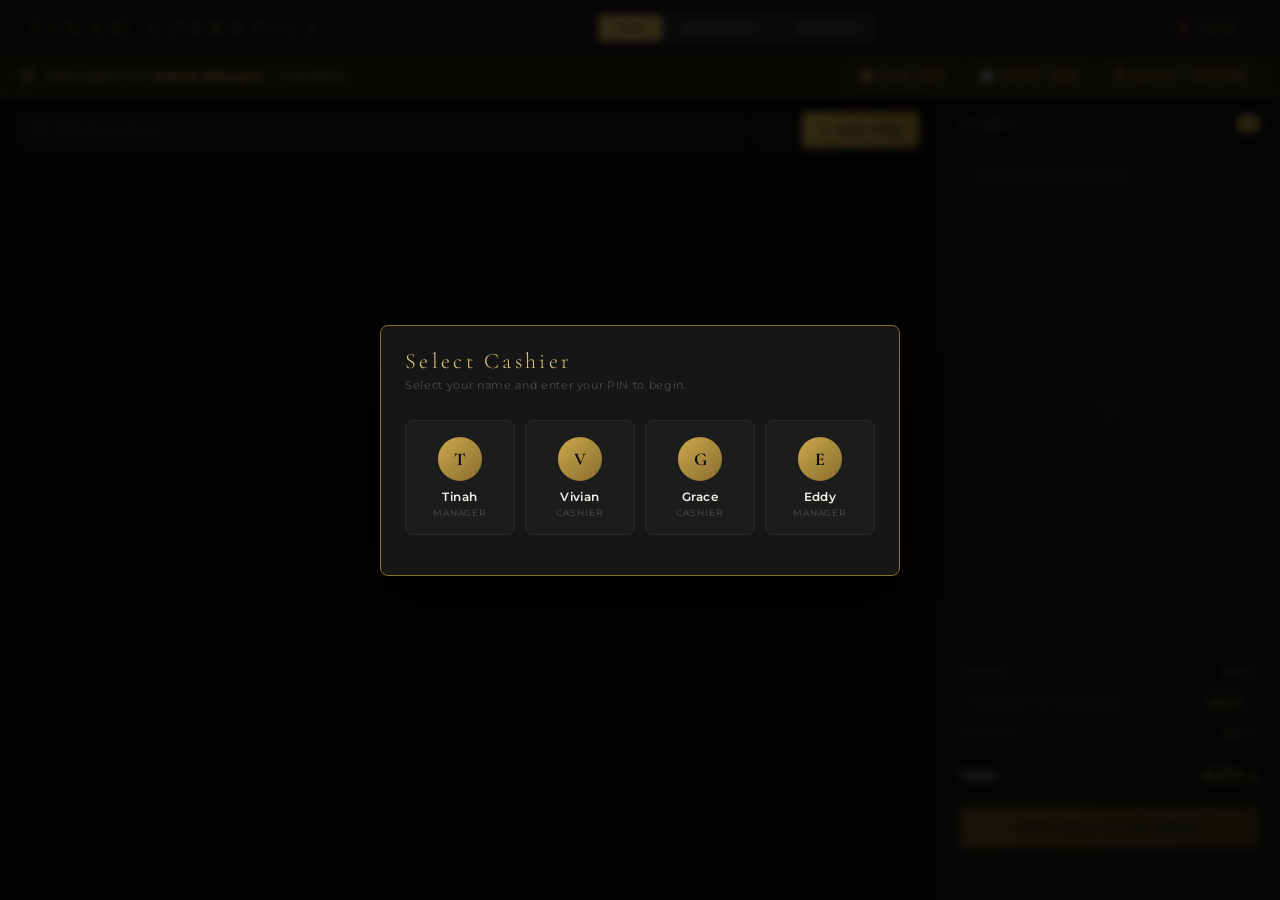
==== index.html @ 0d8e7b05 "added return options lke exchange" ====
<!DOCTYPE html>
<html lang="en">
<head>
<meta charset="UTF-8">
<meta name="viewport" content="width=device-width, initial-scale=1.0">
<title>MAISON — Point of Sale</title>
<link href="https://fonts.googleapis.com/css2?family=Cormorant+Garamond:ital,wght@0,300;0,400;0,600;1,300;1,400&family=Montserrat:wght@300;400;500;600&display=swap" rel="stylesheet">
<link rel="stylesheet" href="styles.css">
 <link
    rel="shortcut icon"
    href="https://thumbs.dreamstime.com/b/golden-woman-face-rose-beauty-salon-logo-vector-illustration-beautiful-flower-spa-cosmetics-fashion-boutique-hotel-333287283.jpg"
  />
</head>
<body>

<!-- LOADING SCREEN -->
<div id="loadScreen">
  <div class="load-brand">TINAH  <span>COSMETICS</span></div>
  <div class="load-bar"></div>
  <div class="load-status" id="loadStatus">Initialising…</div>
</div>

<!-- TOP BAR -->
<div class="topbar">
  <div class="brand">TINAH <span>COSMETICS</span></div>
  <div class="topbar-center">
    <button class="tab-btn active" onclick="switchView('pos')">POS</button>
    <button class="tab-btn" onclick="switchView('inventory')">Inventory</button>
    <button class="tab-btn" onclick="switchView('returns')">Returns</button>
  </div>
  <div class="topbar-right">
    <div id="clock"></div>
    <div class="cashier-badge" id="cashierBadge">
      <span class="cashier-dot" id="netDot" title="Online"></span>
      <span id="cashierName">Cashier</span>
      <span class="net-queue-badge" id="netQueueBadge" style="display:none">0</span>
    </div>
    <button class="end-shift-btn" id="endShiftBtn" onclick="endShift()" style="display:none" title="End Shift">
      <svg width="11" height="11" viewBox="0 0 24 24" fill="none" stroke="currentColor" stroke-width="2.5"><path d="M9 21H5a2 2 0 0 1-2-2V5a2 2 0 0 1 2-2h4"/><polyline points="16 17 21 12 16 7"/><line x1="21" y1="12" x2="9" y2="12"/></svg>
      End Shift
    </button>
  </div>
</div>

<!-- JSON LOAD BANNER -->
<div class="json-banner" id="jsonBanner">
  <svg width="14" height="14" viewBox="0 0 24 24" fill="none" stroke="currentColor" stroke-width="2"><path d="M14 2H6a2 2 0 0 0-2 2v16a2 2 0 0 0 2 2h12a2 2 0 0 0 2-2V8z"/><polyline points="14 2 14 8 20 8"/></svg>
  <span id="jsonSourceLabel">Data loaded from <strong>maison-data.json</strong> — <span id="productCount">0</span> products</span>
  <div class="json-actions">
    <button class="json-link-btn" onclick="triggerJsonLoad()">📂 Load JSON</button>
    <button class="json-link-btn" onclick="openExportModal()">💾 Export JSON</button>
    <button class="json-link-btn" onclick="openBackupModal()">🗄 Backup / Restore</button>
  </div>
</div>
<input type="file" id="jsonFileInput" accept=".json" style="display:none" onchange="handleJsonFile(event)">

<!-- M-PESA PENDING TRAY -->
<div id="mpesaTray" style="display:none" class="mpesa-tray">
  <div class="mpesa-tray-header">
    <span>📱 M-Pesa Pending</span>
    <span class="mpesa-tray-hint">Cart is clear — serve the next customer freely</span>
  </div>
  <div class="mpesa-tray-list"></div>
</div>

<!-- EXCHANGE BANNER -->
<div id="exchangeBanner" style="display:none" class="exchange-banner">
  <span>🔄 Exchange in progress — Credit: <strong id="exchangeCreditAmt">KES 0</strong> · CN: <span id="exchangeCNId"></span></span>
  <div style="display:flex;gap:8px">
    <button class="btn-gold" style="font-size:11px;padding:6px 14px" onclick="applyExchangeCredit()">→ Proceed to Exchange</button>
    <button class="json-link-btn" onclick="cancelExchange()">✕ Cancel</button>
  </div>
</div>

<!-- POS VIEW -->
<div id="posView" class="main">
  <div class="catalogue">
    <div class="catalogue-header">
      <div class="search-row">
        <div class="search-wrap">
          <svg width="14" height="14" viewBox="0 0 24 24" fill="none" stroke="currentColor" stroke-width="2"><circle cx="11" cy="11" r="8"/><path d="m21 21-4.35-4.35"/></svg>
          <input class="search-input" id="searchInput" placeholder="Search products…" oninput="filterProducts()">
        </div>
        <button class="btn-voice" id="voiceBtn" onclick="toggleVoice()" title="Voice command">🎙</button>
        <button class="btn-gold" onclick="openAddModal()">
          <svg width="12" height="12" viewBox="0 0 24 24" fill="none" stroke="currentColor" stroke-width="2.5"><path d="M12 5v14M5 12h14"/></svg>
          Add Item
        </button>
      </div>
      <div class="cats" id="catChips"></div>
      <div class="voice-status" id="voiceStatus" style="display:none">
        <span class="voice-pulse"></span>
        <span id="voiceStatusText">Listening… say "Add [product]", "Search [term]", or "Clear cart"</span>
      </div>
    </div>
    <div class="subcat-strip" id="subcatStrip"></div>
    <div class="products-area">
      <div class="products-grid" id="productsGrid"></div>
    </div>
  </div>

  <!-- CART -->
  <div class="cart-panel">
    <div class="cart-header">
      <div class="cart-title">Order</div>
      <span class="cart-count" id="cartCount">0</span>
    </div>
    <div class="cart-customer">
      <input class="customer-input" placeholder="Customer name (optional)…" id="customerName">
    </div>
    <div class="cart-items" id="cartItems">
      <div class="cart-empty">
        <div class="cart-empty-icon">🛍</div>
        <div class="cart-empty-text">Cart is empty</div>
      </div>
    </div>
    <div class="cart-footer">
      <div class="summary-row">
        <span>Subtotal</span>
        <span class="val" id="subtotal">KES 0</span>
      </div>
      <div class="discount-row">
        <input class="discount-input" id="discountInput" placeholder="Discount % or flat amount" oninput="recalc()">
        <button class="btn-outline" onclick="recalc()">Apply</button>
      </div>
      <div class="summary-row" id="discountRow" style="display:none">
        <span>Discount</span>
        <span class="val" id="discountVal" style="color:var(--success)">— KES 0</span>
      </div>
      <div class="summary-row">
        <span>VAT (<span id="vatLabel">16</span>%)</span>
        <span class="val" id="vatVal">KES 0</span>
      </div>
      <div class="summary-row total">
        <span>Total</span>
        <span class="val" id="totalVal">KES 0</span>
      </div>
      <button class="checkout-btn" id="checkoutBtn" onclick="openPayment()" disabled>Proceed to Payment</button>
      <button class="clear-btn" onclick="clearCart()">Clear Cart</button>
    </div>
  </div>
</div>

<!-- INVENTORY VIEW -->
<div id="inventoryView" style="display:none">
  <div class="inv-header">
    <div class="inv-title">Inventory</div>
    <div class="inv-controls">
      <div class="search-wrap" style="width:220px">
        <svg width="14" height="14" viewBox="0 0 24 24" fill="none" stroke="currentColor" stroke-width="2" style="position:absolute;left:10px;top:50%;transform:translateY(-50%);color:var(--text-faint);pointer-events:none"><circle cx="11" cy="11" r="8"/><path d="m21 21-4.35-4.35"/></svg>
        <input class="search-input" id="invSearchInput" placeholder="Search inventory…" oninput="renderInventoryTable()" style="padding-left:32px">
      </div>
      <button class="btn-gold" onclick="openAddModal()">
        <svg width="12" height="12" viewBox="0 0 24 24" fill="none" stroke="currentColor" stroke-width="2.5"><path d="M12 5v14M5 12h14"/></svg>
        Add Item
      </button>
    </div>
  </div>
  <div class="inv-table-wrap">
    <table>
      <thead>
        <tr>
          <th></th>
          <th>Item</th>
          <th>SKU</th>
          <th>Category</th>
          <th>Sub-Category</th>
          <th>Price</th>
          <th>Stock</th>
          <th>Actions</th>
        </tr>
      </thead>
      <tbody id="invTableBody"></tbody>
    </table>
  </div>
</div>

<!-- RETURNS VIEW -->
<div id="returnsView" style="display:none">
  <div class="inv-header">
    <div class="inv-title">Returns & Adjustments</div>
    <div class="inv-controls">
      <div class="search-wrap" style="width:240px">
        <svg width="14" height="14" viewBox="0 0 24 24" fill="none" stroke="currentColor" stroke-width="2" style="position:absolute;left:10px;top:50%;transform:translateY(-50%);color:var(--text-faint);pointer-events:none"><circle cx="11" cy="11" r="8"/><path d="m21 21-4.35-4.35"/></svg>
        <input class="search-input" id="returnsSearchInput" placeholder="Search by receipt ID or name…" oninput="renderReturnsTable()" style="padding-left:32px">
      </div>
    </div>
  </div>
  <div class="inv-table-wrap">
    <div id="returnsEmpty" style="text-align:center;padding:60px;color:var(--text-faint);font-size:13px;letter-spacing:0.1em;display:none">No transactions yet. Complete a sale to see returns history.</div>
    <table id="returnsTable">
      <thead>
        <tr>
          <th>Receipt ID</th>
          <th>Date</th>
          <th>Customer</th>
          <th>Items</th>
          <th>Total</th>
          <th>Status</th>
          <th>Actions</th>
        </tr>
      </thead>
      <tbody id="returnsTableBody"></tbody>
    </table>
  </div>
</div>

<!-- RETURN DETAIL MODAL -->
<div class="overlay" id="returnModal" style="display:none">
  <div class="modal return-modal" onclick="event.stopPropagation()">
    <div class="modal-header">
      <div class="modal-title">Process Return</div>
      <button class="modal-close" onclick="closeReturnModal()">✕</button>
    </div>
    <div class="modal-body">

      <!-- Transaction info -->
      <div class="return-receipt-info" id="returnReceiptInfo"></div>

      <!-- What are we doing with this return? -->
      <div class="form-row" style="margin-top:14px">
        <label class="form-label">What does the customer want?</label>
        <div class="return-outcome-btns">
          <button class="return-outcome-btn active" id="outcomeRefund" onclick="selectOutcome('refund')">
            <span style="font-size:18px">💰</span>
            <span class="return-outcome-label">Refund</span>
            <span class="return-outcome-sub">Money back</span>
          </button>
          <button class="return-outcome-btn" id="outcomeExchange" onclick="selectOutcome('exchange')">
            <span style="font-size:18px">🔄</span>
            <span class="return-outcome-label">Exchange</span>
            <span class="return-outcome-sub">Pick something else</span>
          </button>
        </div>
        <input type="hidden" id="exchangeToggle" value="false">
      </div>

      <!-- Return reason (only for refunds) -->
      <div id="returnReasonRow" class="form-row">
        <label class="form-label">Reason</label>
        <div class="return-type-btns">
          <button class="return-type-btn active" data-type="return" onclick="selectReturnType('return')">↩ Customer Return</button>
          <button class="return-type-btn" data-type="damaged" onclick="selectReturnType('damaged')">💔 Damaged</button>
          <button class="return-type-btn" data-type="expired" onclick="selectReturnType('expired')">⏰ Expired</button>
          <button class="return-type-btn" data-type="disposed" onclick="selectReturnType('disposed')">🗑 Disposed</button>
        </div>
      </div>

      <!-- Exchange hint -->
      <div id="exchangeHint" style="display:none;background:var(--gold-dim);border:1px solid var(--border-gold);border-radius:var(--radius);padding:10px 14px;font-size:12px;color:var(--gold-light);line-height:1.7">
        ✓ Returned items will be restocked.<br>
        After confirming, the POS opens with the return value as a credit.<br>
        Add new items to the cart, then click <strong>Proceed to Exchange</strong>.
      </div>

      <!-- Items checklist -->
      <div class="form-row">
        <label class="form-label">Items being returned</label>
        <div id="returnItemsList"></div>
      </div>

      <!-- Notes -->
      <div class="form-row">
        <label class="form-label">Notes (optional)</label>
        <input class="form-input" id="returnNotes" placeholder="e.g. Wrong size, defective zip…">
      </div>

    </div>
    <div class="modal-footer">
      <button class="btn-cancel" onclick="closeReturnModal()">Cancel</button>
      <button class="btn-gold" id="confirmReturnBtn" onclick="confirmReturn()" style="padding:10px 24px">Confirm Refund</button>
    </div>
  </div>
</div>

<!-- RECEIPT MODAL -->
<div class="overlay" id="receiptModal" style="display:none">
  <div class="modal receipt-modal" onclick="event.stopPropagation()">
    <div class="modal-header">
      <div class="modal-title">Receipt</div>
      <button class="modal-close" onclick="closeReceiptModal()">✕</button>
    </div>
    <div class="modal-body" style="padding:0">
      <div id="receiptContent"></div>
    </div>
    <div class="modal-footer">
      <button class="btn-cancel" onclick="closeReceiptModal()">Close</button>
      <button class="btn-outline" onclick="printReceipt()">🖨 Print</button>
      <button class="btn-gold" onclick="downloadReceiptPDF()" style="padding:10px 24px">⬇ PDF</button>
    </div>
  </div>
</div>

<!-- VOICE OVERLAY -->
<div id="voiceOverlay" style="display:none">
  <div class="voice-overlay-inner">
    <div class="voice-orb" id="voiceOrb">🎙</div>
    <div class="voice-transcript" id="voiceTranscript">Listening…</div>
    <div class="voice-hint">Say: "Add Silk Blouse" · "Search heels" · "Clear cart" · "Checkout"</div>
    <button class="btn-cancel" onclick="stopVoice()" style="margin-top:18px">Stop</button>
  </div>
</div>
<div class="overlay" id="itemModal" style="display:none">
  <div class="modal" onclick="event.stopPropagation()">
    <div class="modal-header">
      <div class="modal-title" id="modalTitle">New Item</div>
      <button class="modal-close" onclick="closeItemModal()">✕</button>
    </div>
    <div class="modal-body">
      <!-- IMAGE UPLOAD -->
      <div class="form-row">
        <label class="form-label">Product Image</label>
        <div class="img-upload-area" id="imgUploadArea" onclick="document.getElementById('imgFileInput').click()"
          ondragover="handleDragOver(event)" ondragleave="handleDragLeave(event)" ondrop="handleDrop(event)">
          <img id="imgPreview" src="" style="display:none">
          <div class="img-upload-overlay">
            <span style="font-size:22px">🖼</span>
            <span style="font-size:11px;letter-spacing:0.08em;color:var(--gold)">Change Image</span>
          </div>
          <div class="img-placeholder" id="imgPlaceholder">
            <div class="img-placeholder-icon">📷</div>
            <div class="img-placeholder-text">Click or drag & drop</div>
            <div class="img-placeholder-sub">PNG, JPG, WEBP supported</div>
          </div>
        </div>
        <input type="file" id="imgFileInput" accept="image/*" style="display:none" onchange="handleImageFile(event)">
        <div class="img-url-row">
          <input type="text" id="imgUrlInput" placeholder="…or paste an image URL" oninput="previewFromUrl()">
          <button onclick="previewFromUrl()">Preview</button>
        </div>
        <div class="img-note" style="margin-top:6px">Uploaded images are stored as base64 in the JSON export</div>
      </div>

      <div class="form-row">
        <label class="form-label">Item Name</label>
        <input class="form-input" id="f_name" placeholder="e.g. Silk Wrap Blouse">
      </div>
      <div class="form-row">
        <label class="form-label">SKU</label>
        <input class="form-input" id="f_sku" placeholder="e.g. CLO-007">
      </div>
      <div class="form-row-split">
        <div class="form-row" style="margin-bottom:0">
          <label class="form-label">Category</label>
          <select class="form-select" id="f_cat" onchange="updateSubcats()">
            <option value="">— Select —</option>
          </select>
        </div>
        <div class="form-row" style="margin-bottom:0">
          <label class="form-label">Sub-Category</label>
          <select class="form-select" id="f_sub">
            <option value="">— Select —</option>
          </select>
        </div>
      </div>
      <div class="form-row-split" style="margin-top:14px">
        <div class="form-row" style="margin-bottom:0">
          <label class="form-label">Price (KES)</label>
          <input class="form-input" id="f_price" type="number" placeholder="0.00">
        </div>
        <div class="form-row" style="margin-bottom:0">
          <label class="form-label">Stock Qty</label>
          <input class="form-input" id="f_stock" type="number" placeholder="0">
        </div>
      </div>
      <div class="form-row" style="margin-top:14px">
        <label class="form-label">Emoji Fallback</label>
        <input class="form-input" id="f_emoji" placeholder="e.g. 👗  (shown if no image)">
      </div>
    </div>
    <div class="modal-footer">
      <button class="btn-cancel" onclick="closeItemModal()">Cancel</button>
      <button class="btn-gold" id="saveItemBtn" onclick="saveItem()" style="padding:10px 24px">Save Item</button>
    </div>
  </div>
</div>

<!-- PAYMENT MODAL -->
<div class="overlay" id="paymentModal" style="display:none">
  <div class="modal payment-modal" onclick="event.stopPropagation()">
    <div class="modal-header">
      <div class="modal-title">Payment</div>
      <button class="modal-close" onclick="closePayment()">✕</button>
    </div>
    <div class="modal-body">
      <div class="amount-display">
        <div class="amount-label">Amount Due</div>
        <div class="amount-value"><span class="amount-currency">KES </span><span id="payAmount">0</span></div>
      </div>
      <div style="display:flex;justify-content:flex-end;margin-bottom:10px">
        <button class="split-toggle-btn" id="splitToggleBtn" onclick="toggleSplit()">⊕ Split Payment</button>
      </div>
      <div class="pay-methods">
        <div class="pay-method active" id="pm_cash" onclick="selectPayMethod('cash')">
          <div class="pay-method-icon">💵</div>
          <div class="pay-method-name">Cash</div>
        </div>
        <div class="pay-method" id="pm_card" onclick="selectPayMethod('card')">
          <div class="pay-method-icon">💳</div>
          <div class="pay-method-name">Card</div>
        </div>
        <div class="pay-method" id="pm_mpesa" onclick="selectPayMethod('mpesa')">
          <div class="pay-method-icon">📱</div>
          <div class="pay-method-name">M-Pesa</div>
        </div>
      </div>
      <div class="cash-section visible" id="cashSection">
        <label class="form-label">Cash Tendered</label>
        <input class="form-input" id="cashTendered" type="number" placeholder="Enter amount" oninput="calcChange()" style="font-size:16px;padding:12px;margin-bottom:0">
        <div class="numpad" id="numpad"></div>
        <div class="change-display">
          <span style="font-size:11px;letter-spacing:0.08em">CHANGE</span>
          <span class="change-val" id="changeVal">KES 0.00</span>
        </div>
      </div>
      <div class="cash-section" id="cardSection">
        <div style="text-align:center;padding:28px 0">
          <div style="font-size:52px;margin-bottom:12px">💳</div>
          <div style="font-size:12px;color:var(--text-dim);letter-spacing:0.1em">Swipe, insert, or tap your card</div>
          <div style="font-size:11px;color:var(--text-faint);margin-top:8px;letter-spacing:0.05em">Waiting for terminal…</div>
        </div>
      </div>
      <div class="cash-section" id="mpesaSection">
        <div class="form-row">
          <label class="form-label">M-Pesa Phone Number</label>
          <input class="form-input" id="mpesaPhone" placeholder="07XX XXX XXX" style="font-size:15px;padding:12px">
        </div>
        <div style="font-size:11px;color:var(--text-faint);letter-spacing:0.06em;text-align:center;padding:8px 0">Customer will receive an STK push on their phone</div>
      </div>
      <div class="split-section" id="splitSection" style="display:none">
        <div class="form-row-split" style="gap:10px;margin-bottom:10px">
          <div class="form-row" style="margin-bottom:0">
            <label class="form-label">Method 1</label>
            <select class="form-select" id="splitMethod1" onchange="updateSplitCalc()">
              <option value="cash">💵 Cash</option>
              <option value="card">💳 Card</option>
              <option value="mpesa">📱 M-Pesa</option>
            </select>
          </div>
          <div class="form-row" style="margin-bottom:0">
            <label class="form-label">Amount (KES)</label>
            <input class="form-input" id="splitAmount1Input" type="number" placeholder="0" oninput="updateSplitCalc()">
          </div>
        </div>
        <div class="form-row-split" style="gap:10px">
          <div class="form-row" style="margin-bottom:0">
            <label class="form-label">Method 2</label>
            <select class="form-select" id="splitMethod2" onchange="updateSplitCalc()">
              <option value="mpesa">📱 M-Pesa</option>
              <option value="cash">💵 Cash</option>
              <option value="card">💳 Card</option>
            </select>
          </div>
          <div class="form-row" style="margin-bottom:0">
            <label class="form-label">Remainder</label>
            <div class="split-remainder" id="splitRemainder">KES 0</div>
          </div>
        </div>
      </div>
    </div>
    <div class="modal-footer">
      <button class="btn-cancel" onclick="closePayment()">Cancel</button>
      <button class="btn-gold" onclick="completePayment()" style="padding:10px 28px">Confirm Payment ✓</button>
    </div>
  </div>
</div>

<!-- SUCCESS MODAL -->
<div class="overlay" id="successModal" style="display:none">
  <div class="modal success-modal" onclick="event.stopPropagation()">
    <div class="success-icon">✓</div>
    <div class="success-title">Payment Complete</div>
    <div class="success-sub" id="successSub">Transaction processed successfully</div>
    <div class="modal-body" style="padding-top:0">
      <div class="receipt-lines" id="receiptLines"></div>
    </div>
    <div class="modal-footer" style="justify-content:center;gap:8px">
      <button class="btn-outline" onclick="showReceiptModal(lastTxnId)">🧾 Receipt</button>
      <button class="btn-gold" onclick="newTransaction()" style="padding:11px 32px">New Transaction</button>
    </div>
  </div>
</div>

<!-- JSON EXPORT MODAL -->
<div class="overlay" id="exportModal" style="display:none">
  <div class="modal json-export-modal" onclick="event.stopPropagation()">
    <div class="modal-header">
      <div class="modal-title">Export JSON</div>
      <button class="modal-close" onclick="document.getElementById('exportModal').style.display='none'">✕</button>
    </div>
    <div class="modal-body">
      <pre class="json-pre" id="jsonExportPre"></pre>
    </div>
    <div class="modal-footer">
      <button class="btn-cancel" onclick="document.getElementById('exportModal').style.display='none'">Close</button>
      <button class="btn-gold" onclick="downloadJson()" style="padding:10px 24px">⬇ Download JSON</button>
    </div>
  </div>
</div>

<!-- CASHIER PICKER MODAL -->
<div class="overlay" id="cashierPickerModal" style="display:none">
  <div class="modal cashier-picker-modal" onclick="event.stopPropagation()">
    <div class="modal-header" style="border-bottom:none;padding-bottom:8px">
      <div>
        <div class="modal-title" id="cashierPickerTitle">Select Cashier</div>
        <div style="font-size:11px;color:var(--text-faint);letter-spacing:0.06em;margin-top:4px" id="cashierPickerSubtitle">Select your name and enter your PIN to begin.</div>
      </div>
    </div>
    <div class="modal-body">
      <div class="cashier-grid" id="cashierGrid"></div>
      <div class="pin-section" id="pinSection" style="display:none">
        <div class="pin-label">PIN for <strong id="pinCashierName"></strong></div>
        <div class="pin-dots">
          <div class="pin-dot"></div><div class="pin-dot"></div>
          <div class="pin-dot"></div><div class="pin-dot"></div>
        </div>
        <input id="pinEntry" type="password" maxlength="4" inputmode="numeric" class="pin-hidden-input" oninput="handlePinInput(event)">
        <div class="pin-error" id="pinError" style="display:none">Incorrect PIN. Try again.</div>
        <div class="pin-numpad">
          <button class="pin-key" onclick="pinKeyPress('1')">1</button>
          <button class="pin-key" onclick="pinKeyPress('2')">2</button>
          <button class="pin-key" onclick="pinKeyPress('3')">3</button>
          <button class="pin-key" onclick="pinKeyPress('4')">4</button>
          <button class="pin-key" onclick="pinKeyPress('5')">5</button>
          <button class="pin-key" onclick="pinKeyPress('6')">6</button>
          <button class="pin-key" onclick="pinKeyPress('7')">7</button>
          <button class="pin-key" onclick="pinKeyPress('8')">8</button>
          <button class="pin-key" onclick="pinKeyPress('9')">9</button>
          <button class="pin-key pin-key-clear" onclick="resetPinEntry()">C</button>
          <button class="pin-key" onclick="pinKeyPress('0')">0</button>
          <button class="pin-key pin-key-del" onclick="pinBackspace()">⌫</button>
        </div>
      </div>
    </div>
  </div>
</div>

<!-- SHIFT SUMMARY MODAL -->
<div class="overlay" id="shiftSummaryModal" style="display:none">
  <div class="modal shift-summary-modal" onclick="event.stopPropagation()">
    <div class="modal-header" style="border-bottom:none">
      <div class="modal-title">Shift Summary</div>
    </div>
    <div class="modal-body" style="padding-top:0">
      <div class="shift-avatar" id="shiftSummaryAvatar"></div>
      <div class="shift-cashier-name" id="shiftSummaryName"></div>
      <div class="shift-cashier-role" id="shiftSummaryRole"></div>
      <div class="shift-stats">
        <div class="shift-stat-row"><span>Clock In</span><span id="shiftSummaryClockin">—</span></div>
        <div class="shift-stat-row"><span>Clock Out</span><span id="shiftSummaryClockout">—</span></div>
        <div class="shift-stat-row"><span>Duration</span><span id="shiftSummaryDuration">—</span></div>
        <div class="shift-stat-divider"></div>
        <div class="shift-stat-row highlight"><span>Sales</span><span id="shiftSummarySales">0</span></div>
        <div class="shift-stat-row highlight"><span>Revenue</span><span id="shiftSummaryRevenue">KES 0</span></div>
        <div class="shift-stat-row"><span>Discounts Given</span><span id="shiftSummaryDiscounts">KES 0</span></div>
      </div>
    </div>
    <div class="modal-footer" style="justify-content:center">
      <button class="btn-gold" onclick="closeShiftSummary()" style="padding:11px 32px">Hand Over Shift →</button>
    </div>
  </div>
</div>




<!-- TRANSACTION ERROR MODAL -->
<div class="overlay" id="txnErrorModal" style="display:none">
  <div class="modal txn-error-modal" onclick="event.stopPropagation()">
    <div class="modal-header" style="border-bottom:none;flex-direction:column;align-items:center;gap:6px;padding-bottom:0">
      <div style="font-size:42px">⚠️</div>
      <div class="modal-title" id="txnErrorTitle">Transaction Failed</div>
    </div>
    <div class="modal-body" style="text-align:center">
      <p id="txnErrorBody" style="font-size:13px;color:var(--text-dim);letter-spacing:0.04em;line-height:1.7;margin:0"></p>
    </div>
    <div class="modal-footer" id="txnErrorActions" style="flex-wrap:wrap;gap:8px;justify-content:center"></div>
  </div>
</div>

<!-- VOID TRANSACTION MODAL -->
<div class="overlay" id="voidModal" style="display:none">
  <div class="modal" style="width:440px" onclick="event.stopPropagation()">
    <div class="modal-header">
      <div class="modal-title">Void Transaction</div>
      <button class="modal-close" onclick="document.getElementById('voidModal').style.display='none'">✕</button>
    </div>
    <div class="modal-body">
      <div style="background:rgba(200,60,60,0.1);border:1px solid var(--danger);border-radius:var(--radius);padding:12px 16px;font-size:12px;color:var(--danger);line-height:1.7;margin-bottom:14px">
        <strong>⚠ This cannot be undone.</strong> Stock will be reversed and the transaction marked voided.
        <br>Transaction: <strong id="voidTxnRef"></strong>
      </div>
      <div class="form-row">
        <label class="form-label">Manager</label>
        <input class="form-input" id="voidManagerName" readonly style="opacity:0.6">
      </div>
      <div class="form-row">
        <label class="form-label">Reason <span style="color:var(--danger)">*</span></label>
        <input class="form-input" id="voidReason" placeholder="e.g. Wrong item scanned, duplicate charge…">
      </div>
    </div>
    <div class="modal-footer">
      <button class="btn-cancel" onclick="document.getElementById('voidModal').style.display='none'">Cancel</button>
      <button style="background:rgba(200,60,60,0.12);border:1px solid var(--danger);border-radius:var(--radius);color:var(--danger);font-family:'Montserrat',sans-serif;font-size:11px;font-weight:600;letter-spacing:0.08em;padding:10px 24px;cursor:pointer" onclick="confirmVoid()">Confirm Void</button>
    </div>
  </div>
</div>

<!-- BACKUP / RESTORE MODAL -->
<div class="overlay" id="backupModal" style="display:none">
  <div class="modal" style="width:480px" onclick="event.stopPropagation()">
    <div class="modal-header">
      <div class="modal-title">Backup &amp; Restore</div>
      <button class="modal-close" onclick="document.getElementById('backupModal').style.display='none'">✕</button>
    </div>
    <div class="modal-body">
      <div style="display:flex;gap:12px;align-items:flex-start;background:var(--gold-dim);border:1px solid var(--border-gold);border-radius:var(--radius-lg);padding:14px 16px;margin-bottom:16px;font-size:12px;color:var(--text-dim);line-height:1.7">
        <span style="font-size:20px;flex-shrink:0">💡</span>
        <div>Your data lives only in <em>this browser</em>. A backup saves everything to a file you can copy to another device or keep as a daily snapshot.</div>
      </div>
      <div style="background:var(--card);border:1px solid var(--border);border-radius:var(--radius);padding:10px 14px;font-size:11px;color:var(--text-faint);letter-spacing:0.06em;margin-bottom:16px" id="backupStats"></div>
      <div style="border:1px solid var(--border);border-radius:var(--radius-lg);padding:14px 16px;margin-bottom:12px">
        <div style="font-size:12px;font-weight:600;letter-spacing:0.06em;margin-bottom:6px">📦 Download Backup</div>
        <div style="font-size:11px;color:var(--text-faint);line-height:1.6;margin-bottom:10px">Saves products, all sales history, and cashier sessions to one file.</div>
        <button class="btn-gold" onclick="downloadFullBackup()" style="width:100%">⬇ Save Backup to My Computer</button>
      </div>
      <div style="border:1px solid var(--border);border-radius:var(--radius-lg);padding:14px 16px;margin-bottom:12px" class="backup-manager-only">
        <div style="font-size:12px;font-weight:600;letter-spacing:0.06em;margin-bottom:6px">📂 Load a Backup File</div>
        <div style="font-size:11px;color:var(--text-faint);line-height:1.6;margin-bottom:10px">Pick a backup file from your computer. <strong style="color:var(--danger)">Replaces everything currently in the app.</strong></div>
        <button class="btn-outline" onclick="triggerRestoreFile()" style="width:100%">📂 Choose Backup File…</button>
        <input type="file" id="restoreFileInput" accept=".json" style="display:none" onchange="handleRestoreFile(event)">
      </div>
      <div style="border:1px solid rgba(200,60,60,0.3);border-radius:var(--radius-lg);padding:14px 16px" class="backup-manager-only">
        <div style="font-size:12px;font-weight:600;letter-spacing:0.06em;color:var(--danger);margin-bottom:6px">⚠ Reset App Data</div>
        <div style="font-size:11px;color:var(--text-faint);line-height:1.6;margin-bottom:10px">Wipes everything and returns to sample catalogue. Download a backup first.</div>
        <button style="background:rgba(200,60,60,0.12);border:1px solid var(--danger);border-radius:var(--radius);color:var(--danger);font-family:'Montserrat',sans-serif;font-size:11px;font-weight:600;letter-spacing:0.08em;padding:10px;width:100%;cursor:pointer" onclick="clearLocalStorage()">🗑 Wipe &amp; Reset</button>
      </div>
    </div>
    <div class="modal-footer">
      <button class="btn-cancel" onclick="document.getElementById('backupModal').style.display='none'">Close</button>
    </div>
  </div>
</div>

<!-- EXCHANGE SETTLEMENT MODAL -->
<div class="overlay" id="exchangeSettleModal" style="display:none">
  <div class="modal" style="width:420px" onclick="event.stopPropagation()">
    <div class="modal-header">
      <div class="modal-title">Exchange Settlement</div>
      <button class="modal-close" onclick="document.getElementById('exchangeSettleModal').style.display='none'">✕</button>
    </div>
    <div class="modal-body">

      <!-- Summary rows -->
      <div style="background:var(--card);border:1px solid var(--border);border-radius:var(--radius);padding:12px 16px;margin-bottom:16px">
        <div style="display:flex;justify-content:space-between;font-size:12px;color:var(--text-dim);padding:4px 0">
          <span>Return credit</span><span style="color:var(--success)" id="exSettleCreditVal">KES 0</span>
        </div>
        <div style="display:flex;justify-content:space-between;font-size:12px;color:var(--text-dim);padding:4px 0;border-top:1px solid var(--border);margin-top:4px;padding-top:8px">
          <span>New items total</span><span id="exSettleNewTotal">KES 0</span>
        </div>
      </div>

      <!-- Top-up row (customer owes more) -->
      <div id="exSettleTopUpRow" style="display:none;flex-direction:column;gap:10px">
        <div style="background:rgba(201,168,76,0.1);border:1px solid var(--border-gold);border-radius:var(--radius);padding:12px 16px;font-size:12px;color:var(--gold-light)">
          Customer needs to pay an extra <strong id="exSettleTopUpVal">KES 0</strong>
        </div>
        <div id="exSettleMethodWrap">
          <label class="form-label">Payment method for top-up</label>
          <div class="pay-methods" style="margin-bottom:10px">
            <div class="pay-method active" onclick="this.parentElement.querySelectorAll('.pay-method').forEach(x=>x.classList.remove('active'));this.classList.add('active')">
              <div class="pay-method-icon">💵</div><div class="pay-method-name">Cash</div>
            </div>
            <div class="pay-method" onclick="this.parentElement.querySelectorAll('.pay-method').forEach(x=>x.classList.remove('active'));this.classList.add('active')">
              <div class="pay-method-icon">💳</div><div class="pay-method-name">Card</div>
            </div>
            <div class="pay-method" onclick="this.parentElement.querySelectorAll('.pay-method').forEach(x=>x.classList.remove('active'));this.classList.add('active')">
              <div class="pay-method-icon">📱</div><div class="pay-method-name">M-Pesa</div>
            </div>
          </div>
          <label class="form-label">Amount received</label>
          <input class="form-input" id="exSettleTopUpInput" type="number" placeholder="0" style="font-size:16px;padding:12px">
        </div>
      </div>

      <!-- Refund row (store owes customer) -->
      <div id="exSettleRefundRow" style="display:none;flex-direction:column;gap:10px">
        <div style="background:rgba(74,158,107,0.1);border:1px solid var(--success);border-radius:var(--radius);padding:12px 16px;font-size:12px;color:var(--success)">
          Return <strong id="exSettleRefundVal">KES 0</strong> change to the customer
        </div>
        <div id="exSettleRefundNote" style="font-size:11px;color:var(--text-faint);letter-spacing:0.04em"></div>
      </div>

    </div>
    <div class="modal-footer">
      <button class="btn-cancel" onclick="document.getElementById('exchangeSettleModal').style.display='none'">Cancel</button>
      <button class="btn-gold" id="exSettleConfirmBtn" onclick="confirmExchangeSettlement()" style="padding:10px 24px">Complete Exchange</button>
    </div>
  </div>
</div>

<!-- TOAST -->
<div class="toast-container" id="toastContainer"></div>
<script src="script.js"></script>
</body>
</html>
---- styles.css ----
:root {
    --black: #0a0a0a;
    --deep: #111111;
    --panel: #161616;
    --card: #1c1c1c;
    --border: #2a2a2a;
    --border-gold: #8a6d2f;
    --gold: #c9a84c;
    --gold-light: #e2c47a;
    --gold-dim: rgba(201,168,76,0.15);
    --white: #f5f0e8;
    --white-dim: rgba(245,240,232,0.6);
    --white-faint: rgba(245,240,232,0.08);
    --text: #f5f0e8;
    --text-dim: rgba(245,240,232,0.5);
    --text-faint: rgba(245,240,232,0.25);
    --success: #4a9e6b;
    --danger: #9e4a4a;
    --radius: 4px;
    --radius-lg: 8px;
  }
  * { margin:0; padding:0; box-sizing:border-box; }
  body {
    font-family: 'Montserrat', sans-serif;
    background: var(--black);
    color: var(--text);
    height: 100vh;
    overflow: hidden;
    display: flex;
    flex-direction: column;
  }

  /* ── LOADING SCREEN ── */
  #loadScreen {
    position: fixed; inset: 0;
    background: var(--black);
    display: flex; flex-direction: column;
    align-items: center; justify-content: center;
    z-index: 999;
    gap: 18px;
    transition: opacity 0.4s;
  }
  .load-brand {
    font-family: 'Cormorant Garamond', serif;
    font-size: 36px; font-weight: 300;
    letter-spacing: 0.5em; color: var(--gold);
  }
  .load-brand span { font-style: italic; color: var(--gold-light); }
  .load-bar {
    width: 180px; height: 1px;
    background: var(--border);
    position: relative; overflow: hidden;
  }
  .load-bar::after {
    content: '';
    position: absolute; left: -60%; top: 0;
    width: 60%; height: 100%;
    background: linear-gradient(90deg, transparent, var(--gold), transparent);
    animation: loadSweep 1.2s ease infinite;
  }
  @keyframes loadSweep { to { left: 160%; } }
  .load-status {
    font-size: 10px; letter-spacing: 0.2em;
    text-transform: uppercase; color: var(--text-faint);
  }

  /* ── TOP BAR ── */
  .topbar {
    display: flex; align-items: center;
    justify-content: space-between;
    padding: 0 28px; height: 56px;
    background: var(--deep);
    border-bottom: 1px solid var(--border);
    flex-shrink: 0;
  }
  .brand {
    font-family: 'Cormorant Garamond', serif;
    font-size: 22px; font-weight: 300;
    letter-spacing: 0.35em; color: var(--gold);
  }
  .brand span { font-style: italic; color: var(--gold-light); }
  .topbar-center {
    display: flex; gap: 2px;
    background: var(--border);
    border-radius: var(--radius); padding: 2px;
  }
  .tab-btn {
    background: none; border: none;
    color: var(--text-dim);
    font-family: 'Montserrat', sans-serif;
    font-size: 11px; font-weight: 500;
    letter-spacing: 0.1em; text-transform: uppercase;
    padding: 6px 18px; border-radius: 3px;
    cursor: pointer; transition: all 0.2s;
  }
  .tab-btn.active { background: var(--gold); color: var(--black); }
  .topbar-right {
    display: flex; align-items: center;
    gap: 16px; font-size: 12px; color: var(--text-dim);
  }
  .cashier-badge {
    display: flex; align-items: center; gap: 8px;
    padding: 4px 12px;
    border: 1px solid var(--border-gold);
    border-radius: 20px; font-size: 11px;
    color: var(--gold-light); letter-spacing: 0.05em;
  }

  /* ── JSON LOAD BANNER ── */
  .json-banner {
    display: flex; align-items: center; gap: 12px;
    padding: 8px 20px;
    background: var(--gold-dim);
    border-bottom: 1px solid var(--border-gold);
    font-size: 11px; color: var(--gold-light);
    letter-spacing: 0.05em; flex-shrink: 0;
  }
  .json-banner svg { flex-shrink: 0; }
  .json-banner .json-actions { margin-left: auto; display:flex; gap:8px; }
  .json-link-btn {
    background: none; border: 1px solid var(--border-gold);
    border-radius: var(--radius); color: var(--gold);
    font-family: 'Montserrat', sans-serif;
    font-size: 10px; font-weight: 600;
    letter-spacing: 0.1em; padding: 4px 12px;
    cursor: pointer; text-transform: uppercase;
    transition: all 0.2s;
  }
  .json-link-btn:hover { background: var(--gold-dim); }

  /* ── MAIN LAYOUT ── */
  .main { display: flex; flex: 1; overflow: hidden; }

  /* ── CATALOGUE ── */
  .catalogue {
    flex: 1; display: flex;
    flex-direction: column;
    border-right: 1px solid var(--border);
    overflow: hidden;
  }
  .catalogue-header {
    padding: 16px 20px 12px;
    border-bottom: 1px solid var(--border);
    flex-shrink: 0;
  }
  .search-row { display: flex; gap: 10px; margin-bottom: 12px; }
  .search-wrap { flex: 1; position: relative; }
  .search-wrap svg {
    position: absolute; left: 12px; top: 50%;
    transform: translateY(-50%);
    color: var(--text-faint); pointer-events: none;
  }
  .search-input {
    width: 100%;
    background: var(--panel);
    border: 1px solid var(--border);
    border-radius: var(--radius);
    color: var(--text);
    font-family: 'Montserrat', sans-serif;
    font-size: 12px; padding: 9px 12px 9px 36px;
    letter-spacing: 0.03em; outline: none;
    transition: border-color 0.2s;
  }
  .search-input:focus { border-color: var(--gold); }
  .search-input::placeholder { color: var(--text-faint); }
  .btn-gold {
    background: linear-gradient(135deg, var(--gold), #a87f2f);
    border: none; border-radius: var(--radius);
    color: var(--black);
    font-family: 'Montserrat', sans-serif;
    font-size: 11px; font-weight: 600;
    letter-spacing: 0.1em; text-transform: uppercase;
    padding: 0 16px; cursor: pointer;
    display: flex; align-items: center; gap: 6px;
    transition: opacity 0.2s; white-space: nowrap;
  }
  .btn-gold:hover { opacity: 0.88; }
  .cats { display: flex; gap: 6px; flex-wrap: wrap; }
  .cat-chip {
    background: none;
    border: 1px solid var(--border);
    border-radius: 20px; color: var(--text-dim);
    font-family: 'Montserrat', sans-serif;
    font-size: 10px; font-weight: 500;
    letter-spacing: 0.08em; text-transform: uppercase;
    padding: 4px 14px; cursor: pointer; transition: all 0.2s;
  }
  .cat-chip.active, .cat-chip:hover {
    background: var(--gold-dim);
    border-color: var(--border-gold); color: var(--gold-light);
  }
  .cat-chip.active { border-color: var(--gold); color: var(--gold); }
  .subcat-strip {
    padding: 8px 20px; display: flex; gap: 6px;
    border-bottom: 1px solid var(--border);
    flex-shrink: 0; overflow-x: auto; scrollbar-width: none;
  }
  .subcat-strip::-webkit-scrollbar { display: none; }
  .subcat-btn {
    background: none; border: none;
    color: var(--text-faint);
    font-family: 'Montserrat', sans-serif;
    font-size: 10px; font-weight: 500;
    letter-spacing: 0.12em; text-transform: uppercase;
    padding: 4px 10px; cursor: pointer;
    border-bottom: 1px solid transparent;
    transition: all 0.2s; white-space: nowrap;
  }
  .subcat-btn.active, .subcat-btn:hover {
    color: var(--gold); border-bottom-color: var(--gold);
  }

  /* Product grid */
  .products-area {
    flex: 1; overflow-y: auto; padding: 16px 20px;
    scrollbar-width: thin;
    scrollbar-color: var(--border) transparent;
  }
  .products-area::-webkit-scrollbar { width: 4px; }
  .products-area::-webkit-scrollbar-track { background: transparent; }
  .products-area::-webkit-scrollbar-thumb { background: var(--border); border-radius: 2px; }
  .products-grid {
    display: grid;
    grid-template-columns: repeat(auto-fill, minmax(152px, 1fr));
    gap: 12px;
  }
  .product-card {
    background: var(--card);
    border: 1px solid var(--border);
    border-radius: var(--radius-lg);
    cursor: pointer; transition: all 0.2s;
    overflow: hidden; position: relative;
  }
  .product-card:hover {
    border-color: var(--border-gold);
    transform: translateY(-2px);
    box-shadow: 0 8px 24px rgba(0,0,0,0.4);
  }
  .product-card.out-of-stock { opacity: 0.4; pointer-events: none; }

  /* Real image zone */
  .product-img {
    width: 100%; aspect-ratio: 1;
    background: var(--panel);
    overflow: hidden;
    border-bottom: 1px solid var(--border);
    position: relative;
  }
  .product-img img {
    width: 100%; height: 100%;
    object-fit: cover;
    transition: transform 0.4s ease;
    display: block;
  }
  .product-card:hover .product-img img { transform: scale(1.06); }
  .product-img .img-fallback {
    width: 100%; height: 100%;
    display: flex; align-items: center;
    justify-content: center; font-size: 38px;
  }
  .product-info { padding: 10px 12px; }
  .product-name {
    font-size: 11px; font-weight: 500;
    letter-spacing: 0.04em; color: var(--text);
    margin-bottom: 3px; line-height: 1.3;
  }
  .product-sub {
    font-size: 10px; color: var(--text-faint);
    letter-spacing: 0.05em; margin-bottom: 6px;
  }
  .product-price {
    font-family: 'Cormorant Garamond', serif;
    font-size: 16px; font-weight: 600; color: var(--gold);
  }
  .product-sku {
    font-size: 9px; color: var(--text-faint);
    letter-spacing: 0.08em; margin-top: 2px;
  }
  .product-actions {
    position: absolute; top: 6px; right: 6px;
    display: flex; gap: 4px; opacity: 0; transition: opacity 0.2s;
  }
  .product-card:hover .product-actions { opacity: 1; }
  .icon-btn {
    width: 26px; height: 26px;
    background: rgba(0,0,0,0.75);
    border: 1px solid var(--border);
    border-radius: 4px; color: var(--text-dim);
    display: flex; align-items: center;
    justify-content: center;
    cursor: pointer; font-size: 11px; transition: all 0.2s;
    backdrop-filter: blur(4px);
  }
  .icon-btn:hover { border-color: var(--gold); color: var(--gold); }
  .icon-btn.del:hover { border-color: var(--danger); color: var(--danger); }
  .stock-badge {
    position: absolute; top: 6px; left: 6px;
    background: rgba(0,0,0,0.72);
    border: 1px solid var(--border);
    border-radius: 3px; font-size: 9px;
    font-weight: 600; letter-spacing: 0.08em;
    padding: 2px 6px; color: var(--text-faint);
    backdrop-filter: blur(4px);
  }
  .stock-badge.low { border-color: var(--danger); color: var(--danger); }

  /* ── CART ── */
  .cart-panel {
    width: 340px; display: flex; flex-direction: column;
    background: var(--deep); flex-shrink: 0;
  }
  .cart-header {
    padding: 16px 20px 14px; border-bottom: 1px solid var(--border);
    display: flex; align-items: center;
    justify-content: space-between; flex-shrink: 0;
  }
  .cart-title {
    font-family: 'Cormorant Garamond', serif;
    font-size: 18px; font-weight: 300;
    letter-spacing: 0.2em; color: var(--gold-light);
  }
  .cart-count {
    background: var(--gold); color: var(--black);
    border-radius: 20px; font-size: 10px; font-weight: 700;
    padding: 2px 8px; letter-spacing: 0.05em;
  }
  .cart-customer { padding: 10px 20px; border-bottom: 1px solid var(--border); flex-shrink: 0; }
  .customer-input {
    width: 100%;
    background: var(--panel);
    border: 1px solid var(--border);
    border-radius: var(--radius);
    color: var(--text);
    font-family: 'Montserrat', sans-serif;
    font-size: 11px; padding: 7px 12px;
    letter-spacing: 0.03em; outline: none;
    transition: border-color 0.2s;
  }
  .customer-input:focus { border-color: var(--border-gold); }
  .customer-input::placeholder { color: var(--text-faint); }
  .cart-items {
    flex: 1; overflow-y: auto; padding: 12px 20px;
    scrollbar-width: thin;
    scrollbar-color: var(--border) transparent;
  }
  .cart-items::-webkit-scrollbar { width: 3px; }
  .cart-items::-webkit-scrollbar-thumb { background: var(--border); border-radius: 2px; }
  .cart-empty {
    display: flex; flex-direction: column;
    align-items: center; justify-content: center;
    height: 100%; gap: 10px; color: var(--text-faint);
  }
  .cart-empty-icon { font-size: 42px; opacity: 0.4; }
  .cart-empty-text {
    font-family: 'Cormorant Garamond', serif;
    font-size: 15px; font-style: italic; letter-spacing: 0.1em;
  }
  .cart-item {
    display: flex; align-items: center; gap: 10px;
    padding: 10px 0; border-bottom: 1px solid var(--border);
    animation: slideIn 0.2s ease;
  }
  @keyframes slideIn {
    from { opacity:0; transform: translateX(12px); }
    to { opacity:1; transform: translateX(0); }
  }
  .cart-item-thumb {
    width: 40px; height: 40px; border-radius: 4px;
    overflow: hidden; flex-shrink: 0;
    border: 1px solid var(--border);
    background: var(--panel);
    display: flex; align-items: center; justify-content: center;
    font-size: 18px;
  }
  .cart-item-thumb img {
    width: 100%; height: 100%; object-fit: cover;
  }
  .cart-item-info { flex: 1; min-width: 0; }
  .cart-item-name {
    font-size: 11px; font-weight: 500;
    letter-spacing: 0.03em;
    white-space: nowrap; overflow: hidden;
    text-overflow: ellipsis; margin-bottom: 3px;
  }
  .cart-item-price {
    font-family: 'Cormorant Garamond', serif;
    font-size: 13px; color: var(--gold);
  }
  .qty-ctrl { display: flex; align-items: center; gap: 6px; flex-shrink: 0; }
  .qty-btn {
    width: 22px; height: 22px;
    background: var(--panel);
    border: 1px solid var(--border);
    border-radius: 3px; color: var(--text);
    font-size: 13px; display: flex;
    align-items: center; justify-content: center;
    cursor: pointer; transition: all 0.15s; line-height: 1;
  }
  .qty-btn:hover { border-color: var(--gold); color: var(--gold); }
  .qty-num { font-size: 12px; font-weight: 600; min-width: 18px; text-align: center; }
  .remove-btn {
    color: var(--text-faint); cursor: pointer;
    font-size: 14px; transition: color 0.2s; padding: 2px;
  }
  .remove-btn:hover { color: var(--danger); }

  /* Cart footer */
  .cart-footer {
    border-top: 1px solid var(--border);
    padding: 14px 20px; flex-shrink: 0;
  }
  .summary-row {
    display: flex; justify-content: space-between;
    align-items: center; margin-bottom: 6px;
    font-size: 11px; color: var(--text-dim); letter-spacing: 0.04em;
  }
  .summary-row.total {
    border-top: 1px solid var(--border-gold);
    margin-top: 10px; padding-top: 10px;
    color: var(--text); font-size: 13px; font-weight: 600;
  }
  .summary-row .val {
    font-family: 'Cormorant Garamond', serif;
    font-size: 14px; color: var(--gold-light);
  }
  .summary-row.total .val { font-size: 22px; color: var(--gold); }
  .discount-row { display: flex; gap: 8px; margin: 8px 0; }
  .discount-input {
    flex: 1; background: var(--panel);
    border: 1px solid var(--border);
    border-radius: var(--radius); color: var(--text);
    font-family: 'Montserrat', sans-serif;
    font-size: 11px; padding: 6px 10px;
    letter-spacing: 0.03em; outline: none;
    transition: border-color 0.2s;
  }
  .discount-input:focus { border-color: var(--border-gold); }
  .discount-input::placeholder { color: var(--text-faint); }
  .btn-outline {
    background: none; border: 1px solid var(--border-gold);
    border-radius: var(--radius); color: var(--gold);
    font-family: 'Montserrat', sans-serif;
    font-size: 10px; font-weight: 600;
    letter-spacing: 0.1em; padding: 6px 14px;
    cursor: pointer; text-transform: uppercase; transition: all 0.2s;
  }
  .btn-outline:hover { background: var(--gold-dim); }
  .checkout-btn {
    width: 100%;
    background: linear-gradient(135deg, #c9a84c, #8a6d2f);
    border: none; border-radius: var(--radius);
    color: var(--black);
    font-family: 'Montserrat', sans-serif;
    font-size: 12px; font-weight: 700;
    letter-spacing: 0.18em; text-transform: uppercase;
    padding: 14px; cursor: pointer; margin-top: 12px;
    transition: all 0.2s; position: relative; overflow: hidden;
  }
  .checkout-btn::after {
    content: ''; position: absolute; inset: 0;
    background: linear-gradient(135deg, rgba(255,255,255,0.15), transparent);
    opacity: 0; transition: opacity 0.2s;
  }
  .checkout-btn:hover::after { opacity: 1; }
  .checkout-btn:disabled { opacity: 0.4; cursor: not-allowed; }
  .clear-btn {
    width: 100%; background: none;
    border: 1px solid var(--border);
    border-radius: var(--radius); color: var(--text-faint);
    font-family: 'Montserrat', sans-serif;
    font-size: 10px; font-weight: 500;
    letter-spacing: 0.1em; text-transform: uppercase;
    padding: 8px; cursor: pointer; margin-top: 6px; transition: all 0.2s;
  }
  .clear-btn:hover { border-color: var(--danger); color: var(--danger); }

  /* ── MODALS ── */
  .overlay {
    position: fixed; inset: 0;
    background: rgba(0,0,0,0.75);
    z-index: 100; display: flex;
    align-items: center; justify-content: center;
    backdrop-filter: blur(4px);
    animation: fadeIn 0.2s;
  }
  @keyframes fadeIn { from { opacity:0; } to { opacity:1; } }
  .modal {
    background: var(--panel);
    border: 1px solid var(--border-gold);
    border-radius: var(--radius-lg);
    width: 480px; max-height: 90vh;
    overflow-y: auto;
    box-shadow: 0 24px 64px rgba(0,0,0,0.6);
    animation: slideUp 0.25s ease;
  }
  @keyframes slideUp {
    from { opacity:0; transform: translateY(20px); }
    to { opacity:1; transform: translateY(0); }
  }
  .modal-header {
    padding: 22px 24px 18px; border-bottom: 1px solid var(--border);
    display: flex; align-items: center; justify-content: space-between;
  }
  .modal-title {
    font-family: 'Cormorant Garamond', serif;
    font-size: 22px; font-weight: 300;
    letter-spacing: 0.15em; color: var(--gold-light);
  }
  .modal-close {
    background: none; border: none; color: var(--text-dim);
    font-size: 18px; cursor: pointer;
    width: 28px; height: 28px; display: flex;
    align-items: center; justify-content: center;
    border-radius: 4px; transition: all 0.2s;
  }
  .modal-close:hover { background: var(--border); color: var(--text); }
  .modal-body { padding: 20px 24px; }
  .form-row { margin-bottom: 14px; }
  .form-label {
    display: block; font-size: 10px; font-weight: 600;
    letter-spacing: 0.12em; text-transform: uppercase;
    color: var(--text-faint); margin-bottom: 6px;
  }
  .form-input, .form-select {
    width: 100%; background: var(--card);
    border: 1px solid var(--border);
    border-radius: var(--radius); color: var(--text);
    font-family: 'Montserrat', sans-serif;
    font-size: 12px; padding: 9px 12px;
    outline: none; transition: border-color 0.2s; appearance: none;
  }
  .form-input:focus, .form-select:focus { border-color: var(--border-gold); }
  .form-select {
    cursor: pointer;
    background-image: url("data:image/svg+xml,%3Csvg xmlns='http://www.w3.org/2000/svg' width='12' height='12' viewBox='0 0 12 12'%3E%3Cpath fill='%23c9a84c' d='M6 8L1 3h10z'/%3E%3C/svg%3E");
    background-repeat: no-repeat;
    background-position: right 10px center;
    padding-right: 30px;
  }
  .form-row-split { display: grid; grid-template-columns: 1fr 1fr; gap: 12px; }
  .modal-footer {
    padding: 16px 24px; border-top: 1px solid var(--border);
    display: flex; gap: 10px; justify-content: flex-end;
  }
  .btn-cancel {
    background: none; border: 1px solid var(--border);
    border-radius: var(--radius); color: var(--text-dim);
    font-family: 'Montserrat', sans-serif;
    font-size: 11px; font-weight: 500;
    letter-spacing: 0.1em; padding: 9px 20px;
    cursor: pointer; text-transform: uppercase; transition: all 0.2s;
  }
  .btn-cancel:hover { border-color: var(--text-dim); color: var(--text); }

  /* ── IMAGE UPLOADER ── */
  .img-upload-area {
    width: 100%; aspect-ratio: 16/9;
    background: var(--card);
    border: 1px dashed var(--border-gold);
    border-radius: var(--radius-lg);
    display: flex; flex-direction: column;
    align-items: center; justify-content: center;
    cursor: pointer; transition: all 0.2s;
    position: relative; overflow: hidden;
    margin-bottom: 6px;
  }
  .img-upload-area:hover { border-color: var(--gold); background: var(--gold-dim); }
  .img-upload-area.has-image { border-style: solid; }
  .img-upload-area img {
    position: absolute; inset: 0;
    width: 100%; height: 100%; object-fit: cover;
  }
  .img-upload-overlay {
    position: absolute; inset: 0;
    background: rgba(0,0,0,0.5);
    display: flex; flex-direction: column;
    align-items: center; justify-content: center;
    gap: 6px; opacity: 0; transition: opacity 0.2s;
  }
  .img-upload-area:hover .img-upload-overlay { opacity: 1; }
  .img-placeholder {
    display: flex; flex-direction: column;
    align-items: center; gap: 8px; color: var(--text-faint);
  }
  .img-placeholder-icon { font-size: 28px; }
  .img-placeholder-text { font-size: 11px; letter-spacing: 0.08em; }
  .img-placeholder-sub { font-size: 10px; color: var(--text-faint); }
  .img-url-row {
    display: flex; gap: 8px; align-items: center;
    margin-top: 6px;
  }
  .img-url-row input {
    flex: 1; background: var(--card);
    border: 1px solid var(--border);
    border-radius: var(--radius); color: var(--text);
    font-family: 'Montserrat', sans-serif;
    font-size: 11px; padding: 7px 10px;
    outline: none; transition: border-color 0.2s;
  }
  .img-url-row input:focus { border-color: var(--border-gold); }
  .img-url-row input::placeholder { color: var(--text-faint); }
  .img-url-row button {
    background: none; border: 1px solid var(--border);
    border-radius: var(--radius); color: var(--text-dim);
    font-family: 'Montserrat', sans-serif;
    font-size: 10px; font-weight: 500;
    letter-spacing: 0.08em; padding: 7px 12px;
    cursor: pointer; text-transform: uppercase;
    transition: all 0.2s; white-space: nowrap;
  }
  .img-url-row button:hover { border-color: var(--border-gold); color: var(--gold); }
  .img-note { font-size: 10px; color: var(--text-faint); letter-spacing: 0.04em; text-align: center; }

  /* ── PAYMENT MODAL ── */
  .payment-modal { width: 520px; }
  .pay-methods {
    display: grid; grid-template-columns: 1fr 1fr 1fr;
    gap: 10px; margin-bottom: 20px;
  }
  .pay-method {
    background: var(--card); border: 1px solid var(--border);
    border-radius: var(--radius-lg); padding: 16px 12px;
    text-align: center; cursor: pointer; transition: all 0.2s;
  }
  .pay-method:hover { border-color: var(--border-gold); }
  .pay-method.active { border-color: var(--gold); background: var(--gold-dim); }
  .pay-method-icon { font-size: 28px; margin-bottom: 6px; }
  .pay-method-name {
    font-size: 10px; font-weight: 600;
    letter-spacing: 0.1em; text-transform: uppercase; color: var(--text-dim);
  }
  .pay-method.active .pay-method-name { color: var(--gold); }
  .amount-display {
    background: var(--card); border: 1px solid var(--border-gold);
    border-radius: var(--radius-lg); padding: 20px;
    text-align: center; margin-bottom: 16px;
  }
  .amount-label {
    font-size: 10px; letter-spacing: 0.15em;
    text-transform: uppercase; color: var(--text-faint); margin-bottom: 6px;
  }
  .amount-value {
    font-family: 'Cormorant Garamond', serif;
    font-size: 48px; font-weight: 600; color: var(--gold); line-height: 1;
  }
  .amount-currency {
    font-size: 20px; vertical-align: top;
    margin-top: 6px; display: inline-block;
  }
  .cash-section { display: none; }
  .cash-section.visible { display: block; }
  .numpad {
    display: grid; grid-template-columns: repeat(3, 1fr);
    gap: 8px; margin: 12px 0;
  }
  .numpad-btn {
    background: var(--card); border: 1px solid var(--border);
    border-radius: var(--radius); color: var(--text);
    font-family: 'Montserrat', sans-serif;
    font-size: 16px; font-weight: 400;
    padding: 14px; cursor: pointer; transition: all 0.15s; text-align: center;
  }
  .numpad-btn:hover { border-color: var(--border-gold); color: var(--gold); }
  .numpad-btn.zero { grid-column: span 2; }
  .change-display {
    display: flex; justify-content: space-between; align-items: center;
    padding: 12px 16px; background: var(--card);
    border: 1px solid var(--border); border-radius: var(--radius);
    margin-top: 10px; font-size: 12px; color: var(--text-dim);
  }
  .change-val {
    font-family: 'Cormorant Garamond', serif;
    font-size: 20px; color: var(--success);
  }

  /* ── SUCCESS ── */
  .success-modal { width: 380px; text-align: center; }
  .success-icon {
    width: 72px; height: 72px;
    background: linear-gradient(135deg, #4a9e6b22, #4a9e6b44);
    border: 2px solid var(--success); border-radius: 50%;
    display: flex; align-items: center; justify-content: center;
    font-size: 32px; margin: 24px auto 16px;
  }
  .success-title {
    font-family: 'Cormorant Garamond', serif;
    font-size: 28px; font-weight: 300;
    letter-spacing: 0.2em; color: var(--gold-light); margin-bottom: 6px;
  }
  .success-sub {
    font-size: 11px; color: var(--text-dim);
    letter-spacing: 0.1em; margin-bottom: 24px;
  }
  .receipt-lines { text-align: left; margin-bottom: 20px; }
  .receipt-line {
    display: flex; justify-content: space-between;
    padding: 5px 0; border-bottom: 1px dashed var(--border);
    font-size: 11px; color: var(--text-dim);
  }
  .receipt-line.total-line {
    border-bottom: none; color: var(--gold);
    font-weight: 600; font-size: 13px; margin-top: 6px;
  }

  /* ── INVENTORY ── */
  #inventoryView { flex-direction: column; overflow: hidden; flex: 1; }
  #posView { display: flex; flex: 1; overflow: hidden; }
  #posView.hidden { display: none; }
  .inv-header {
    padding: 16px 24px; border-bottom: 1px solid var(--border);
    display: flex; align-items: center;
    justify-content: space-between; flex-shrink: 0;
  }
  .inv-controls { display: flex; align-items: center; gap: 10px; }
  .inv-title {
    font-family: 'Cormorant Garamond', serif;
    font-size: 20px; font-weight: 300;
    letter-spacing: 0.2em; color: var(--gold-light);
  }
  .inv-table-wrap { flex: 1; overflow: auto; padding: 0 24px 24px; }
  table { width: 100%; border-collapse: collapse; margin-top: 16px; }
  th {
    text-align: left; font-size: 10px; font-weight: 600;
    letter-spacing: 0.12em; text-transform: uppercase;
    color: var(--text-faint); padding: 10px 12px;
    border-bottom: 1px solid var(--border);
  }
  td {
    font-size: 12px; padding: 10px 12px;
    border-bottom: 1px solid var(--border); color: var(--text-dim);
    vertical-align: middle;
  }
  tr:hover td { background: var(--white-faint); }
  .td-name { color: var(--text); font-weight: 500; }
  .td-price { font-family: 'Cormorant Garamond', serif; font-size: 14px; color: var(--gold); }
  .td-actions { display: flex; gap: 8px; }
  .badge {
    display: inline-block; padding: 2px 8px;
    border-radius: 20px; font-size: 9px; font-weight: 600;
    letter-spacing: 0.08em; text-transform: uppercase;
  }
  .badge-cat { background: var(--gold-dim); color: var(--gold); border: 1px solid var(--border-gold); }
  .badge-sub { background: var(--white-faint); color: var(--text-dim); border: 1px solid var(--border); }
  .inv-thumb {
    width: 36px; height: 36px; border-radius: 4px;
    overflow: hidden; border: 1px solid var(--border);
    background: var(--panel);
    display: inline-flex; align-items: center;
    justify-content: center; font-size: 16px;
  }
  .inv-thumb img { width: 100%; height: 100%; object-fit: cover; }

  /* ── JSON EXPORT MODAL ── */
  .json-export-modal { width: 560px; }
  .json-pre {
    background: var(--card); border: 1px solid var(--border);
    border-radius: var(--radius); padding: 14px;
    font-family: 'Courier New', monospace; font-size: 11px;
    color: var(--gold-light); overflow: auto;
    max-height: 360px; white-space: pre;
    scrollbar-width: thin;
    scrollbar-color: var(--border) transparent;
    line-height: 1.6;
  }

  /* ── TOAST ── */
  .toast-container {
    position: fixed; bottom: 24px; right: 24px;
    z-index: 200; display: flex; flex-direction: column; gap: 8px;
  }
  .toast {
    background: var(--panel); border: 1px solid var(--border-gold);
    border-radius: var(--radius); padding: 10px 16px;
    font-size: 12px; color: var(--text); letter-spacing: 0.04em;
    animation: toastIn 0.25s ease;
    display: flex; align-items: center; gap: 10px;
    min-width: 220px;
    box-shadow: 0 8px 24px rgba(0,0,0,0.4);
  }
  @keyframes toastIn {
    from { opacity:0; transform: translateY(8px); }
    to { opacity:1; transform: translateY(0); }
  }
  .toast-dot { width:7px; height:7px; border-radius:50%; background: var(--gold); flex-shrink:0; }


  /* ── VOICE BUTTON ── */
  .btn-voice {
    background: var(--panel); border: 1px solid var(--border);
    border-radius: var(--radius); font-size: 16px;
    width: 36px; height: 36px; cursor: pointer;
    display: flex; align-items: center; justify-content: center;
    transition: all 0.2s; flex-shrink: 0;
  }
  .btn-voice:hover { border-color: var(--border-gold); }
  .btn-voice.listening { border-color: var(--gold); background: var(--gold-dim); animation: voicePulseBtn 1.2s ease infinite; }
  @keyframes voicePulseBtn { 0%,100%{box-shadow:0 0 0 0 rgba(201,168,76,0.4)} 50%{box-shadow:0 0 0 8px rgba(201,168,76,0)} }

  .voice-status {
    margin-top: 8px; padding: 6px 12px;
    background: var(--gold-dim); border: 1px solid var(--border-gold);
    border-radius: var(--radius); display: flex; align-items: center; gap: 8px;
    font-size: 11px; color: var(--gold-light); letter-spacing: 0.06em;
  }
  .voice-pulse {
    width: 8px; height: 8px; background: var(--gold);
    border-radius: 50%; flex-shrink: 0;
    animation: voicePulseBtn 1s ease infinite;
  }

  /* ── VOICE OVERLAY ── */
  #voiceOverlay {
    position: fixed; inset: 0; z-index: 300;
    background: rgba(0,0,0,0.88); backdrop-filter: blur(8px);
    display: flex; align-items: center; justify-content: center;
  }
  .voice-overlay-inner {
    text-align: center; display: flex; flex-direction: column;
    align-items: center; gap: 16px;
  }
  .voice-orb {
    width: 96px; height: 96px; font-size: 44px;
    background: var(--gold-dim); border: 2px solid var(--gold);
    border-radius: 50%; display: flex; align-items: center; justify-content: center;
    animation: orbPulse 1.4s ease infinite;
  }
  @keyframes orbPulse {
    0%,100%{transform:scale(1);box-shadow:0 0 0 0 rgba(201,168,76,0.5)}
    50%{transform:scale(1.06);box-shadow:0 0 0 20px rgba(201,168,76,0)}
  }
  .voice-transcript {
    font-family: 'Cormorant Garamond', serif;
    font-size: 22px; color: var(--gold-light); letter-spacing: 0.1em;
    min-height: 32px;
  }
  .voice-hint { font-size: 11px; color: var(--text-faint); letter-spacing: 0.08em; max-width: 400px; line-height: 1.7; }

  /* ── RETURNS VIEW ── */
  #returnsView { flex-direction: column; overflow: hidden; flex: 1; }

  .return-modal { width: 520px; }
  .return-receipt-info {
    background: var(--card); border: 1px solid var(--border);
    border-radius: var(--radius); padding: 12px 16px;
    font-size: 11px; color: var(--text-dim); line-height: 1.8;
  }
  .return-receipt-info strong { color: var(--gold); }
  .return-type-btns { display: flex; gap: 8px; flex-wrap: wrap; margin-top: 6px; }
  .return-type-btn {
    background: var(--card); border: 1px solid var(--border);
    border-radius: var(--radius); color: var(--text-dim);
    font-family: 'Montserrat', sans-serif;
    font-size: 11px; font-weight: 500; letter-spacing: 0.06em;
    padding: 8px 14px; cursor: pointer; transition: all 0.2s;
  }
  .return-type-btn.active { border-color: var(--gold); background: var(--gold-dim); color: var(--gold); }
  .return-item-row {
    display: flex; align-items: center; gap: 10px;
    padding: 8px 0; border-bottom: 1px solid var(--border);
  }
  .return-item-row:last-child { border-bottom: none; }
  .return-item-check { width: 16px; height: 16px; accent-color: var(--gold); cursor: pointer; }
  .return-item-name { flex: 1; font-size: 12px; }
  .return-item-qty { font-size: 11px; color: var(--text-faint); white-space: nowrap; }

  /* ── RECEIPT MODAL ── */
  .receipt-modal { width: 420px; }
  .receipt-paper {
    background: #fff; color: #1a1a1a;
    padding: 32px 28px; font-family: 'Courier New', monospace;
    font-size: 12px; line-height: 1.6;
  }
  .receipt-logo {
    text-align: center; margin-bottom: 16px;
  }
  .receipt-store-name {
    font-family: 'Cormorant Garamond', serif;
    font-size: 22px; font-weight: 600; letter-spacing: 0.3em;
    color: #8a6d2f;
  }
  .receipt-store-sub { font-size: 10px; letter-spacing: 0.15em; color: #555; margin-top: 2px; }
  .receipt-divider { border: none; border-top: 1px dashed #ccc; margin: 10px 0; }
  .receipt-divider-solid { border: none; border-top: 2px solid #1a1a1a; margin: 10px 0; }
  .receipt-meta { font-size: 10px; color: #555; margin-bottom: 10px; }
  .receipt-meta-row { display: flex; justify-content: space-between; }
  .receipt-item-row { display: flex; justify-content: space-between; padding: 2px 0; }
  .receipt-item-name { flex: 1; }
  .receipt-item-qty { color: #555; width: 40px; text-align: center; }
  .receipt-item-price { width: 80px; text-align: right; }
  .receipt-summary { margin-top: 8px; }
  .receipt-summary-row {
    display: flex; justify-content: space-between;
    font-size: 11px; color: #444; padding: 2px 0;
  }
  .receipt-total-row {
    display: flex; justify-content: space-between;
    font-size: 14px; font-weight: 700; color: #1a1a1a;
    border-top: 2px solid #1a1a1a; margin-top: 8px; padding-top: 8px;
  }
  .receipt-method { text-align: center; margin-top: 10px; font-size: 11px; color: #555; letter-spacing: 0.08em; }
  .receipt-footer {
    text-align: center; margin-top: 14px;
    font-size: 10px; color: #888; letter-spacing: 0.08em; line-height: 1.7;
  }
  .receipt-credit-note {
    background: #fff3cd; border: 1px solid #ffc107;
    border-radius: 4px; padding: 8px 12px; margin-bottom: 10px;
    font-size: 11px; color: #856404; text-align: center; letter-spacing: 0.06em;
  }

  /* ── RESPONSIVE / MOBILE (≤768px) ── */
  @media (max-width: 768px) {
    body { overflow: auto; }
    .topbar { padding: 0 14px; height: 52px; }
    .brand { font-size: 16px; letter-spacing: 0.2em; }
    .topbar-right #clock { display: none; }
    .json-banner { flex-wrap: wrap; gap: 8px; padding: 8px 14px; }
    .json-banner .json-actions { margin-left: 0; width: 100%; }

    .main { flex-direction: column; overflow: auto; height: auto; }
    .catalogue { border-right: none; border-bottom: 1px solid var(--border); overflow: visible; }
    .products-area { overflow: visible; max-height: none; }
    .products-grid { grid-template-columns: repeat(auto-fill, minmax(130px, 1fr)); }

    .cart-panel {
      width: 100%; border-top: 1px solid var(--border);
      height: auto; min-height: 0;
    }
    .cart-items { max-height: 260px; }

    #inventoryView, #returnsView { overflow: auto; }
    .inv-table-wrap { overflow-x: auto; padding: 0 14px 16px; }
    .inv-header { flex-wrap: wrap; gap: 10px; padding: 12px 14px; }
    .inv-controls { width: 100%; flex-wrap: wrap; }

    .modal { width: 95vw !important; max-width: 420px; }
    .payment-modal { width: 95vw !important; }
    .return-modal, .receipt-modal { width: 95vw !important; }

    .topbar-center { gap: 1px; }
    .tab-btn { padding: 5px 10px; font-size: 10px; letter-spacing: 0.06em; }
    .cashier-badge { display: none; }
  }

  @media (max-width: 480px) {
    .products-grid { grid-template-columns: repeat(2, 1fr); }
    .pay-methods { grid-template-columns: 1fr 1fr 1fr; }
    .numpad-btn { padding: 10px; font-size: 14px; }
    .form-row-split { grid-template-columns: 1fr; }
  }

  /* ── PRINT STYLES ── */
  @media print {
    body > *:not(#printFrame) { display: none !important; }
    #printFrame { display: block !important; position: fixed; inset: 0; }
  }
  #printFrame { display: none; }

  /* Returns badge */
  .badge-returned { background: rgba(158,74,74,0.15); color: var(--danger); border: 1px solid var(--danger); }
  .badge-complete { background: rgba(74,158,107,0.15); color: var(--success); border: 1px solid var(--success); }

  /* drag-over highlight */
  .drag-over { border-color: var(--gold) !important; background: var(--gold-dim) !important; }
  /* ── CASHIER PICKER MODAL ── */
  .cashier-picker-modal { width: 520px; }
  .cashier-grid {
    display: grid; grid-template-columns: repeat(auto-fill, minmax(110px, 1fr));
    gap: 10px; margin-bottom: 20px;
  }
  .cashier-tile {
    background: var(--card); border: 1px solid var(--border);
    border-radius: var(--radius-lg); padding: 16px 10px;
    text-align: center; cursor: pointer; transition: all 0.2s;
  }
  .cashier-tile:hover { border-color: var(--border-gold); transform: translateY(-2px); }
  .cashier-tile.selected { border-color: var(--gold); background: var(--gold-dim); }
  .cashier-tile-avatar {
    width: 44px; height: 44px; border-radius: 50%;
    background: linear-gradient(135deg, var(--gold), #8a6d2f);
    color: var(--black); font-size: 18px; font-weight: 700;
    display: flex; align-items: center; justify-content: center;
    margin: 0 auto 8px; font-family: 'Cormorant Garamond', serif;
  }
  .cashier-tile-name { font-size: 12px; font-weight: 600; letter-spacing: 0.04em; color: var(--text); }
  .cashier-tile-role {
    font-size: 9px; letter-spacing: 0.1em; text-transform: uppercase;
    color: var(--text-faint); margin-top: 3px;
  }
  .cashier-tile.selected .cashier-tile-role { color: var(--gold); }

  .pin-section { animation: slideUp 0.2s ease; }
  .pin-label {
    text-align: center; font-size: 12px; color: var(--text-dim);
    letter-spacing: 0.06em; margin-bottom: 16px;
  }
  .pin-label strong { color: var(--gold-light); }
  .pin-dots {
    display: flex; gap: 14px; justify-content: center;
    margin-bottom: 12px;
  }
  .pin-dot {
    width: 14px; height: 14px; border-radius: 50%;
    border: 2px solid var(--border-gold); background: transparent;
    transition: all 0.15s;
  }
  .pin-dot.filled { background: var(--gold); border-color: var(--gold); }
  .pin-hidden-input {
    position: absolute; opacity: 0; pointer-events: none; width: 0; height: 0;
  }
  .pin-error {
    text-align: center; font-size: 11px; color: var(--danger);
    letter-spacing: 0.06em; margin-bottom: 10px;
    animation: shakeX 0.3s ease;
  }
  @keyframes shakeX {
    0%,100%{transform:translateX(0)} 25%{transform:translateX(-6px)} 75%{transform:translateX(6px)}
  }
  .pin-numpad {
    display: grid; grid-template-columns: repeat(3, 1fr);
    gap: 8px; max-width: 240px; margin: 0 auto;
  }
  .pin-key {
    background: var(--card); border: 1px solid var(--border);
    border-radius: var(--radius); color: var(--text);
    font-family: 'Montserrat', sans-serif;
    font-size: 18px; font-weight: 400;
    padding: 14px; cursor: pointer; transition: all 0.15s; text-align: center;
  }
  .pin-key:hover { border-color: var(--border-gold); color: var(--gold); }
  .pin-key:active { transform: scale(0.94); }
  .pin-key-clear { font-size: 12px; color: var(--text-faint); letter-spacing: 0.06em; }
  .pin-key-del { font-size: 14px; }

  /* ── END SHIFT BUTTON ── */
  .end-shift-btn {
    display: flex; align-items: center; gap: 6px;
    background: none; border: 1px solid var(--border);
    border-radius: var(--radius); color: var(--text-faint);
    font-family: 'Montserrat', sans-serif;
    font-size: 10px; font-weight: 600; letter-spacing: 0.1em;
    text-transform: uppercase; padding: 5px 12px;
    cursor: pointer; transition: all 0.2s;
  }
  .end-shift-btn:hover { border-color: var(--danger); color: var(--danger); }

  /* ── SHIFT SUMMARY MODAL ── */
  .shift-summary-modal { width: 380px; text-align: center; }
  .shift-avatar {
    width: 64px; height: 64px; border-radius: 50%;
    background: linear-gradient(135deg, var(--gold), #8a6d2f);
    color: var(--black); font-size: 28px; font-weight: 700;
    display: flex; align-items: center; justify-content: center;
    margin: 0 auto 12px; font-family: 'Cormorant Garamond', serif;
  }
  .shift-cashier-name {
    font-family: 'Cormorant Garamond', serif;
    font-size: 26px; font-weight: 300;
    letter-spacing: 0.2em; color: var(--gold-light); margin-bottom: 4px;
  }
  .shift-cashier-role {
    font-size: 10px; letter-spacing: 0.15em; text-transform: uppercase;
    color: var(--text-faint); margin-bottom: 20px;
  }
  .shift-stats {
    background: var(--card); border: 1px solid var(--border);
    border-radius: var(--radius-lg); padding: 14px 18px; text-align: left;
  }
  .shift-stat-row {
    display: flex; justify-content: space-between; align-items: center;
    padding: 6px 0; font-size: 12px; color: var(--text-dim); letter-spacing: 0.04em;
  }
  .shift-stat-row.highlight span:last-child {
    font-family: 'Cormorant Garamond', serif; font-size: 16px; color: var(--gold);
  }
  .shift-stat-divider { border-top: 1px solid var(--border); margin: 6px 0; }

  /* ── NETWORK STATUS (reuses cashier-dot) ── */
  .cashier-dot {
    width: 7px; height: 7px; border-radius: 50%; flex-shrink: 0;
    background: var(--success);
    transition: background 0.4s, box-shadow 0.4s;
  }
  .net-online  { background: var(--success) !important; box-shadow: none; }
  .net-weak    { background: #d4902a !important; box-shadow: 0 0 0 3px rgba(212,144,42,0.25); }
  .net-offline { background: var(--danger)  !important; box-shadow: 0 0 0 3px rgba(220,80,80,0.25); animation: netPulse 1.5s ease infinite; }
  @keyframes netPulse {
    0%,100% { box-shadow: 0 0 0 3px rgba(220,80,80,0.25); }
    50%      { box-shadow: 0 0 0 7px rgba(220,80,80,0); }
  }
  .net-queue-badge {
    min-width: 14px; height: 14px; border-radius: 7px;
    background: var(--gold); color: var(--black);
    font-size: 8px; font-weight: 700; font-family: 'Montserrat', sans-serif;
    display: flex; align-items: center; justify-content: center;
    padding: 0 3px; margin-left: 2px;
  }

  /* ── BACKUP / RESTORE MODAL ── */
  .backup-modal { width: 480px; }
  .backup-info {
    background: var(--card); border: 1px solid var(--border);
    border-radius: var(--radius); padding: 10px 14px;
    font-size: 11px; color: var(--text-faint); letter-spacing: 0.06em;
    margin-bottom: 16px;
  }
  .backup-section {
    border: 1px solid var(--border); border-radius: var(--radius-lg);
    padding: 14px 16px; margin-bottom: 12px;
  }
  .backup-section-title {
    font-size: 12px; font-weight: 600; letter-spacing: 0.06em;
    color: var(--text); margin-bottom: 6px;
  }
  .backup-section-desc {
    font-size: 11px; color: var(--text-faint); line-height: 1.6;
    letter-spacing: 0.03em;
  }
  .btn-danger {
    background: rgba(200,60,60,0.12); border: 1px solid var(--danger);
    border-radius: var(--radius); color: var(--danger);
    font-family: 'Montserrat', sans-serif; font-size: 11px;
    font-weight: 600; letter-spacing: 0.08em; text-transform: uppercase;
    padding: 10px 18px; cursor: pointer; transition: all 0.2s;
  }
  .btn-danger:hover { background: rgba(200,60,60,0.22); }

  /* offline queue banner shown in POS when queue > 0 */
  .offline-banner {
    display: none; align-items: center; gap: 8px;
    background: rgba(220,140,40,0.12); border-bottom: 1px solid rgba(220,140,40,0.3);
    padding: 6px 20px; font-size: 11px; color: #d4902a; letter-spacing: 0.06em;
  }
  .offline-banner.visible { display: flex; }

  /* ── BACKUP EXPLAINER BOX ── */
  .backup-explainer {
    display: flex; gap: 12px; align-items: flex-start;
    background: var(--gold-dim); border: 1px solid var(--border-gold);
    border-radius: var(--radius-lg); padding: 14px 16px;
    margin-bottom: 16px; font-size: 12px; color: var(--text-dim);
    line-height: 1.7; letter-spacing: 0.02em;
  }
  .backup-explainer-icon { font-size: 20px; flex-shrink: 0; margin-top: 1px; }
  .backup-explainer strong { color: var(--gold-light); }
  /* ── M-PESA PENDING TRAY ── */
  .mpesa-tray {
    background: rgba(24,18,8,0.97); border-bottom: 2px solid var(--gold);
    padding: 10px 20px 14px; position: relative; z-index: 50;
  }
  .mpesa-tray-header {
    display: flex; align-items: center; justify-content: space-between;
    margin-bottom: 10px; font-size: 11px; font-weight: 700;
    letter-spacing: 0.12em; text-transform: uppercase; color: var(--gold);
  }
  .mpesa-tray-hint { font-size: 10px; font-weight: 400; color: var(--text-faint); letter-spacing: 0.05em; text-transform: none; }
  .mpesa-tray-list { display: flex; gap: 10px; flex-wrap: wrap; }
  .mpesa-card {
    background: var(--card); border: 1px solid var(--border-gold);
    border-radius: var(--radius-lg); padding: 12px 14px;
    min-width: 220px; flex: 1; max-width: 280px; animation: slideUp 0.2s ease;
  }
  .mpesa-card-top { display: flex; align-items: center; gap: 10px; margin-bottom: 6px; }
  .mpesa-card-icon { font-size: 22px; flex-shrink: 0; }
  .mpesa-card-info { flex: 1; min-width: 0; }
  .mpesa-card-title { font-size: 11px; color: var(--text); font-weight: 600; letter-spacing: 0.04em; white-space: nowrap; overflow: hidden; text-overflow: ellipsis; }
  .mpesa-card-amt { font-family: 'Cormorant Garamond', serif; font-size: 16px; color: var(--gold); }
  .mpesa-card-timer { font-family: 'Montserrat', sans-serif; font-size: 13px; font-weight: 700; color: var(--text-dim); flex-shrink: 0; transition: color 0.3s; }
  .mpesa-card-id { font-family: 'Courier New', monospace; font-size: 9px; color: var(--text-faint); letter-spacing: 0.06em; margin-bottom: 8px; }
  .mpesa-card-actions { display: flex; gap: 8px; }

  /* ── EXCHANGE BANNER ── */
  .exchange-banner {
    display: flex; align-items: center; justify-content: space-between;
    background: rgba(76,175,125,0.1); border-bottom: 1px solid rgba(76,175,125,0.35);
    padding: 8px 20px; font-size: 12px; color: var(--success); letter-spacing: 0.04em; gap: 12px;
  }
  .exchange-banner strong { color: #6dce9a; }

  /* ── SPLIT PAYMENT ── */
  .split-toggle-btn {
    background: none; border: 1px solid var(--border); border-radius: var(--radius);
    color: var(--text-faint); font-family: 'Montserrat', sans-serif; font-size: 10px;
    font-weight: 600; letter-spacing: 0.08em; padding: 5px 12px; cursor: pointer; transition: all 0.2s;
  }
  .split-toggle-btn:hover, .split-toggle-btn.active { border-color: var(--gold); color: var(--gold); background: var(--gold-dim); }
  .split-section { border: 1px solid var(--border-gold); border-radius: var(--radius-lg); padding: 14px; margin-top: 12px; background: var(--gold-dim); }
  .split-remainder {
    font-family: 'Cormorant Garamond', serif; font-size: 20px; color: var(--gold);
    border: 1px solid var(--border); border-radius: var(--radius); padding: 8px 12px; display: flex; align-items: center;
  }

  /* ── STATUS BADGES ── */
  .badge-voided  { background: rgba(100,100,100,0.15); color: #888; border: 1px solid #555; }
  .badge-pending { background: rgba(212,144,42,0.15); color: #d4902a; border: 1px solid #d4902a; }
  .badge-failed  { background: rgba(200,60,60,0.15); color: var(--danger); border: 1px solid var(--danger); }
  .badge-returned{ background: rgba(158,74,74,0.15); color: var(--danger); border: 1px solid var(--danger); }
  .badge-complete{ background: rgba(74,158,107,0.15); color: var(--success); border: 1px solid var(--success); }

  /* ── TXN ERROR MODAL ── */
  .txn-error-modal { width: 380px; }

  /* ── CASHIER DOT / NET STATUS ── */
  .cashier-dot {
    width: 7px; height: 7px; border-radius: 50%; flex-shrink: 0;
    background: var(--success); transition: background 0.4s, box-shadow 0.4s;
  }
  @keyframes netPulse { 0%,100%{box-shadow:0 0 0 3px rgba(220,80,80,0.25)} 50%{box-shadow:0 0 0 7px rgba(220,80,80,0)} }

  /* ── RETURN OUTCOME BUTTONS ── */
  .return-outcome-btns {
    display: flex; gap: 10px; margin-top: 6px;
  }
  .return-outcome-btn {
    flex: 1; display: flex; flex-direction: column; align-items: center;
    gap: 4px; padding: 14px 10px;
    background: var(--card); border: 2px solid var(--border);
    border-radius: var(--radius-lg); cursor: pointer; transition: all 0.2s;
  }
  .return-outcome-btn:hover { border-color: var(--border-gold); }
  .return-outcome-btn.active {
    border-color: var(--gold); background: var(--gold-dim);
  }
  .return-outcome-label {
    font-size: 12px; font-weight: 600; letter-spacing: 0.06em;
    color: var(--text);
  }
  .return-outcome-btn.active .return-outcome-label { color: var(--gold-light); }
  .return-outcome-sub {
    font-size: 10px; color: var(--text-faint); letter-spacing: 0.04em;
  }

  /* ── TRANSACTION STATUS BADGES (extended) ── */
  .badge-exchanged { background:rgba(25,118,210,0.12); color:#1976d2; border:1px solid #1976d2; }
  .badge-refunded  { background:rgba(212,144,42,0.15); color:#d4902a; border:1px solid #d4902a; }
  .badge-damaged   { background:rgba(150,50,50,0.12);  color:#c0392b; border:1px solid #c0392b; }
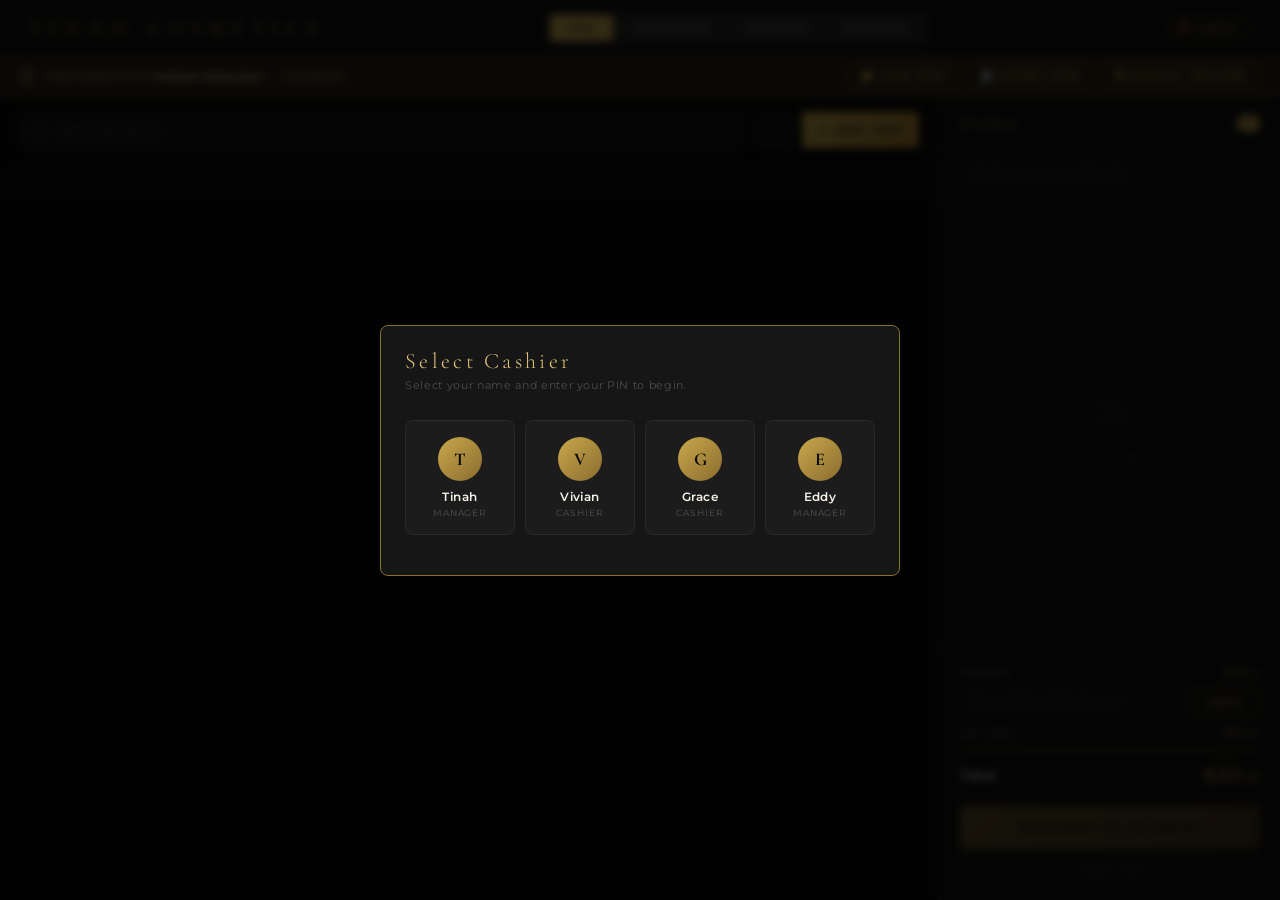
==== commit ceda7e96: "added a website and report section on POS" ====
--- a/index.html
+++ b/index.html
@@ -10,6 +10,7 @@
     rel="shortcut icon"
     href="https://thumbs.dreamstime.com/b/golden-woman-face-rose-beauty-salon-logo-vector-illustration-beautiful-flower-spa-cosmetics-fashion-boutique-hotel-333287283.jpg"
   />
+<script src="https://cdn.jsdelivr.net/npm/chart.js@4.4.0/dist/chart.umd.min.js"></script>
 </head>
 <body>
 
@@ -27,6 +28,7 @@
     <button class="tab-btn active" onclick="switchView('pos')">POS</button>
     <button class="tab-btn" onclick="switchView('inventory')">Inventory</button>
     <button class="tab-btn" onclick="switchView('returns')">Returns</button>
+    <button class="tab-btn" onclick="switchView('reports')">Reports</button>
   </div>
   <div class="topbar-right">
     <div id="clock"></div>
@@ -53,6 +55,73 @@
   </div>
 </div>
 <input type="file" id="jsonFileInput" accept=".json" style="display:none" onchange="handleJsonFile(event)">
+
+<!-- REPORTS VIEW -->
+<div id="reportsView" style="display:none;flex-direction:column;overflow:hidden;flex:1">
+
+  <!-- Report toolbar -->
+  <div class="report-toolbar">
+    <div class="report-toolbar-left">
+      <div class="report-period-btns">
+        <button class="report-period-btn active" onclick="setReportPeriod('today')">Today</button>
+        <button class="report-period-btn" onclick="setReportPeriod('week')">This Week</button>
+        <button class="report-period-btn" onclick="setReportPeriod('month')">This Month</button>
+        <button class="report-period-btn" onclick="setReportPeriod('custom')">Custom</button>
+      </div>
+      <div class="report-custom-range" id="reportCustomRange" style="display:none">
+        <input type="date" class="form-input" id="reportFrom" style="width:140px;padding:6px 10px">
+        <span style="color:var(--text-faint);font-size:11px">to</span>
+        <input type="date" class="form-input" id="reportTo"   style="width:140px;padding:6px 10px">
+        <button class="btn-gold" style="padding:6px 14px;font-size:11px" onclick="renderReports()">Go</button>
+      </div>
+    </div>
+    <div class="report-toolbar-right">
+      <button class="btn-outline" onclick="exportReportCSV()">⬇ CSV</button>
+      <button class="btn-gold"    onclick="exportReportPDF()">⬇ PDF</button>
+    </div>
+  </div>
+
+  <!-- KPI cards -->
+  <div class="report-scroll">
+    <div class="kpi-row" id="kpiRow"></div>
+
+    <!-- Two-column charts -->
+    <div class="report-charts-row">
+      <div class="report-card report-card-wide">
+        <div class="report-card-title">Revenue Trend</div>
+        <canvas id="chartRevenueTrend" height="80"></canvas>
+      </div>
+      <div class="report-card">
+        <div class="report-card-title">Sales by Category</div>
+        <canvas id="chartCategoryDonut" height="160"></canvas>
+      </div>
+    </div>
+
+    <!-- Hourly heatmap -->
+    <div class="report-card" style="margin:0 20px 16px">
+      <div class="report-card-title">Hourly Sales Heatmap</div>
+      <div class="heatmap-wrap" id="heatmapWrap"></div>
+    </div>
+
+    <!-- Best-sellers & Dead stock side by side -->
+    <div class="report-charts-row">
+      <div class="report-card">
+        <div class="report-card-title">Best Sellers <span class="report-card-sub">by revenue</span></div>
+        <canvas id="chartBestSellers" height="180"></canvas>
+      </div>
+      <div class="report-card">
+        <div class="report-card-title">Dead Stock <span class="report-card-sub">0 sales in 30 days</span></div>
+        <div id="deadStockList" class="dead-stock-list"></div>
+      </div>
+    </div>
+
+    <!-- Cashier leaderboard -->
+    <div class="report-card" style="margin:0 20px 24px">
+      <div class="report-card-title">Cashier Performance</div>
+      <div id="cashierLeaderboard" class="cashier-leaderboard"></div>
+    </div>
+  </div>
+</div>
 
 <!-- M-PESA PENDING TRAY -->
 <div id="mpesaTray" style="display:none" class="mpesa-tray">
--- a/styles.css
+++ b/styles.css
@@ -1233,4 +1233,101 @@
   /* ── TRANSACTION STATUS BADGES (extended) ── */
   .badge-exchanged { background:rgba(25,118,210,0.12); color:#1976d2; border:1px solid #1976d2; }
   .badge-refunded  { background:rgba(212,144,42,0.15); color:#d4902a; border:1px solid #d4902a; }
-  .badge-damaged   { background:rgba(150,50,50,0.12);  color:#c0392b; border:1px solid #c0392b; }+  .badge-damaged   { background:rgba(150,50,50,0.12);  color:#c0392b; border:1px solid #c0392b; }
+
+  /* ── REPORTS VIEW ── */
+  #reportsView { background: var(--bg); }
+  .report-toolbar {
+    display: flex; align-items: center; justify-content: space-between;
+    padding: 12px 20px; border-bottom: 1px solid var(--border);
+    gap: 12px; flex-wrap: wrap; flex-shrink: 0;
+  }
+  .report-toolbar-left  { display: flex; align-items: center; gap: 10px; flex-wrap: wrap; }
+  .report-toolbar-right { display: flex; gap: 8px; flex-shrink: 0; }
+  .report-period-btns   { display: flex; gap: 4px; }
+  .report-period-btn {
+    background: none; border: 1px solid var(--border); border-radius: var(--radius);
+    color: var(--text-faint); font-family: 'Montserrat',sans-serif;
+    font-size: 11px; font-weight: 500; letter-spacing: 0.06em;
+    padding: 5px 12px; cursor: pointer; transition: all 0.2s;
+  }
+  .report-period-btn:hover { border-color: var(--border-gold); color: var(--text); }
+  .report-period-btn.active { border-color: var(--gold); background: var(--gold-dim); color: var(--gold); }
+  .report-custom-range { display: flex; align-items: center; gap: 8px; }
+
+  .report-scroll { overflow-y: auto; flex: 1; padding-bottom: 24px; }
+
+  /* KPI row */
+  .kpi-row {
+    display: grid; grid-template-columns: repeat(auto-fill, minmax(150px,1fr));
+    gap: 12px; padding: 16px 20px;
+  }
+  .kpi-card {
+    background: var(--card); border: 1px solid var(--border);
+    border-radius: var(--radius-lg); padding: 14px 16px;
+    transition: border-color 0.2s;
+  }
+  .kpi-card:hover { border-color: var(--border-gold); }
+  .kpi-icon  { font-size: 20px; margin-bottom: 6px; }
+  .kpi-label { font-size: 10px; color: var(--text-faint); letter-spacing: 0.1em; text-transform: uppercase; margin-bottom: 4px; }
+  .kpi-val   { font-family: 'Cormorant Garamond',serif; font-size: 20px; color: var(--gold-light); font-weight: 300; }
+  .kpi-sub   { font-size: 10px; color: var(--text-faint); margin-top: 2px; }
+
+  /* Chart cards */
+  .report-charts-row {
+    display: grid; grid-template-columns: 1fr 1fr; gap: 12px;
+    padding: 0 20px 12px;
+  }
+  .report-card {
+    background: var(--card); border: 1px solid var(--border);
+    border-radius: var(--radius-lg); padding: 16px;
+  }
+  .report-card-wide { grid-column: span 1; }
+  .report-card-title {
+    font-size: 11px; font-weight: 600; letter-spacing: 0.1em; text-transform: uppercase;
+    color: var(--text-dim); margin-bottom: 14px;
+  }
+  .report-card-sub { font-weight: 400; color: var(--text-faint); text-transform: none; }
+
+  /* Heatmap */
+  .heatmap-wrap { overflow-x: auto; }
+  .heatmap-grid {
+    display: grid; grid-template-columns: 36px repeat(24, 1fr);
+    gap: 3px; min-width: 560px;
+  }
+  .heatmap-corner  { width: 36px; }
+  .heatmap-hlabel  { font-size: 8px; color: var(--text-faint); text-align: center; padding-bottom: 2px; }
+  .heatmap-dlabel  { font-size: 9px; color: var(--text-faint); display: flex; align-items: center; justify-content: flex-end; padding-right: 6px; }
+  .heatmap-cell    { height: 18px; border-radius: 2px; transition: transform 0.1s; cursor: default; }
+  .heatmap-cell:hover { transform: scale(1.3); z-index: 2; }
+
+  /* Best sellers */
+  /* (canvas handles itself via Chart.js) */
+
+  /* Dead stock */
+  .dead-stock-list { overflow-y: auto; max-height: 260px; }
+  .dead-stock-row  {
+    display: flex; align-items: center; gap: 10px; padding: 8px 0;
+    border-bottom: 1px solid var(--border);
+  }
+  .dead-stock-row:last-child { border-bottom: none; }
+  .dead-stock-emoji { font-size: 18px; flex-shrink: 0; }
+  .dead-stock-info  { flex: 1; min-width: 0; }
+  .dead-stock-name  { font-size: 12px; color: var(--text); white-space: nowrap; overflow: hidden; text-overflow: ellipsis; }
+  .dead-stock-meta  { font-size: 10px; color: var(--text-faint); margin-top: 2px; }
+  .dead-stock-price { font-family: 'Cormorant Garamond',serif; font-size: 14px; color: var(--danger); flex-shrink: 0; }
+
+  /* Cashier leaderboard */
+  .cashier-leaderboard { display: flex; flex-direction: column; gap: 10px; }
+  .leaderboard-row     { display: flex; align-items: center; gap: 10px; }
+  .leaderboard-rank    { font-size: 16px; width: 28px; flex-shrink: 0; text-align: center; }
+  .leaderboard-name    { font-size: 12px; font-weight: 600; width: 100px; flex-shrink: 0; }
+  .leaderboard-bar-wrap{ flex: 1; background: var(--panel); border-radius: 3px; height: 8px; overflow: hidden; }
+  .leaderboard-bar     { height: 100%; background: linear-gradient(90deg,var(--gold),#a07030); border-radius: 3px; transition: width 0.5s ease; }
+  .leaderboard-stats   { display: flex; gap: 14px; font-size: 11px; color: var(--text-dim); flex-shrink: 0; }
+
+  /* Mobile adjustments for reports */
+  @media (max-width: 768px) {
+    .report-charts-row { grid-template-columns: 1fr; }
+    .kpi-row { grid-template-columns: repeat(2,1fr); }
+  }
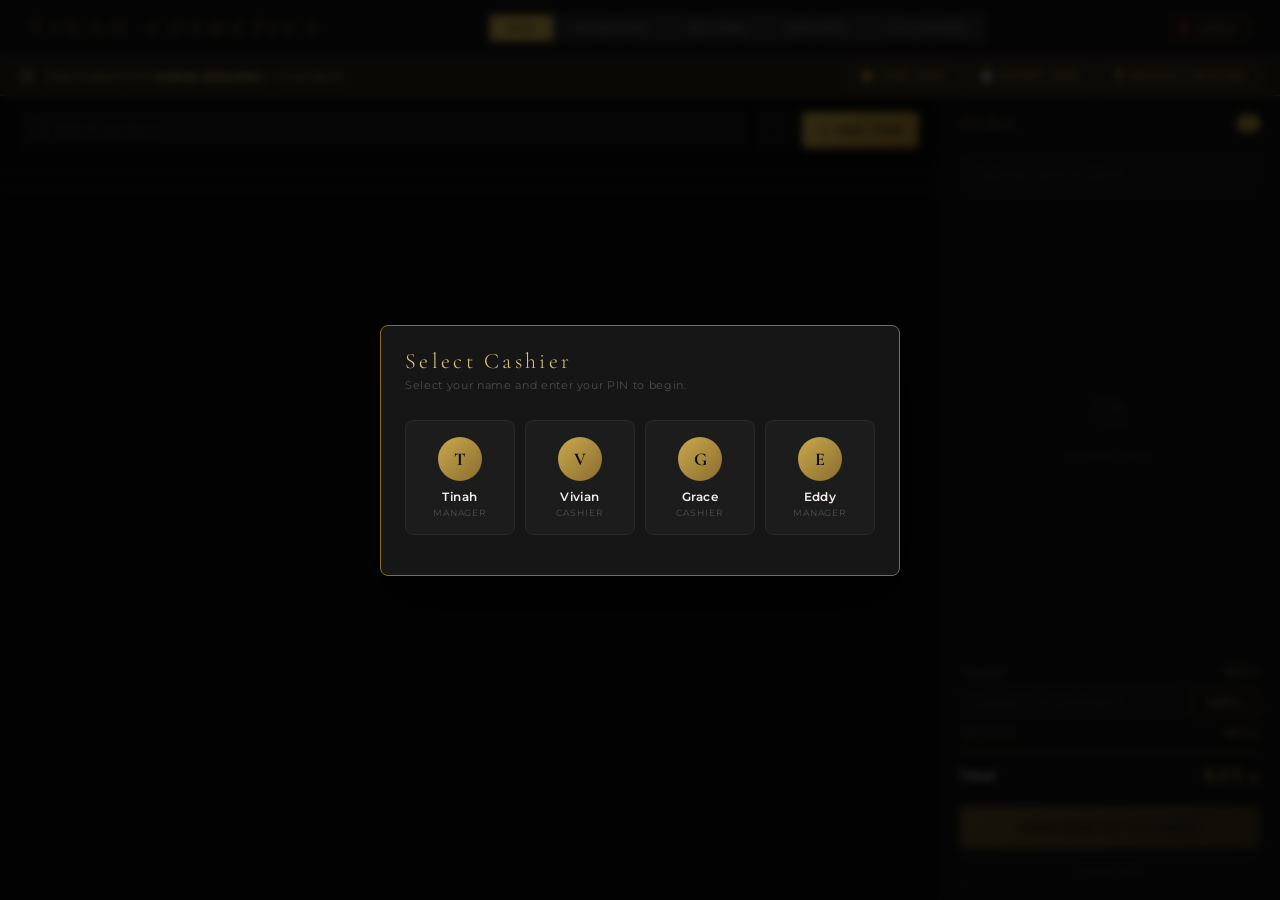
==== commit 202347c5: "added the customer sms button" ====
--- a/index.html
+++ b/index.html
@@ -29,6 +29,7 @@
     <button class="tab-btn" onclick="switchView('inventory')">Inventory</button>
     <button class="tab-btn" onclick="switchView('returns')">Returns</button>
     <button class="tab-btn" onclick="switchView('reports')">Reports</button>
+    <button class="tab-btn" onclick="switchView('customers')">Customers</button>
   </div>
   <div class="topbar-right">
     <div id="clock"></div>
@@ -123,6 +124,127 @@
   </div>
 </div>
 
+<!-- CUSTOMERS VIEW -->
+<div id="customersView" style="display:none;flex-direction:column;overflow:hidden;flex:1">
+  <div class="inv-header">
+    <div class="inv-title">Customers &amp; Loyalty</div>
+    <div class="inv-controls">
+      <div class="search-wrap" style="width:220px">
+        <svg width="14" height="14" viewBox="0 0 24 24" fill="none" stroke="currentColor" stroke-width="2" style="position:absolute;left:10px;top:50%;transform:translateY(-50%);color:var(--text-faint);pointer-events:none"><circle cx="11" cy="11" r="8"/><path d="m21 21-4.35-4.35"/></svg>
+        <input class="search-input" id="custSearchInput" placeholder="Search customers…" oninput="renderCustomersTable()" style="padding-left:32px">
+      </div>
+      <button class="btn-outline" onclick="openSmsBlast()" style="white-space:nowrap">📱 SMS Blast</button>
+      <button class="btn-gold" onclick="openEditCustomer(null)">
+        <svg width="12" height="12" viewBox="0 0 24 24" fill="none" stroke="currentColor" stroke-width="2.5"><path d="M12 5v14M5 12h14"/></svg>
+        Add Customer
+      </button>
+    </div>
+  </div>
+
+  <!-- Tier legend -->
+  <div class="tier-legend">
+    <div class="tier-pill" style="border-color:#cd7f32;color:#cd7f32">🥉 Bronze — 2+ visits</div>
+    <div class="tier-pill" style="border-color:#a0a0a0;color:#a0a0a0">🥈 Silver — 5+ visits · 5% off</div>
+    <div class="tier-pill" style="border-color:#d4af37;color:#d4af37">🥇 Gold — 10+ visits · 10% off</div>
+    <div class="tier-pill" style="border-color:#c9a84c;color:#c9a84c">👑 VIP — 20+ visits · 15% off</div>
+  </div>
+
+  <!-- SMS outbox panel -->
+  <div class="sms-outbox-panel">
+    <div class="expiry-panel-title">📨 Message History</div>
+    <div id="smsOutboxList"></div>
+  </div>
+
+  <!-- Customer table -->
+  <div class="inv-table-wrap" style="flex:1;overflow:auto">
+    <div id="custEmpty" style="text-align:center;padding:60px;color:var(--text-faint);font-size:13px;letter-spacing:0.1em;display:none">No customers yet. They are added automatically when a name is entered at checkout.</div>
+    <table id="custTable" style="display:none">
+      <thead>
+        <tr>
+          <th>Name</th>
+          <th>Phone</th>
+          <th>Tier</th>
+          <th>Visits</th>
+          <th>Total Spend</th>
+          <th>Last Visit</th>
+          <th>SMS</th>
+          <th>Actions</th>
+        </tr>
+      </thead>
+      <tbody id="custTableBody"></tbody>
+    </table>
+  </div>
+</div>
+
+<!-- CUSTOMER EDIT MODAL -->
+<div class="overlay" id="custModal" style="display:none">
+  <div class="modal" style="width:440px" onclick="event.stopPropagation()">
+    <div class="modal-header">
+      <div class="modal-title" id="custModalTitle">New Customer</div>
+      <button class="modal-close" onclick="document.getElementById('custModal').style.display='none'">✕</button>
+    </div>
+    <div class="modal-body">
+      <div class="form-row">
+        <label class="form-label">Name <span style="color:var(--danger)">*</span></label>
+        <input class="form-input" id="cf_name" placeholder="e.g. Jane Wanjiku">
+      </div>
+      <div class="form-row-split">
+        <div class="form-row" style="margin-bottom:0">
+          <label class="form-label">Phone</label>
+          <input class="form-input" id="cf_phone" placeholder="07XX XXX XXX">
+        </div>
+        <div class="form-row" style="margin-bottom:0">
+          <label class="form-label">Email</label>
+          <input class="form-input" id="cf_email" placeholder="optional">
+        </div>
+      </div>
+      <div class="form-row" style="margin-top:14px">
+        <label class="form-label">VIP Custom Discount % <span style="color:var(--text-faint);font-weight:400">(overrides tier)</span></label>
+        <input class="form-input" id="cf_vip_pct" type="number" placeholder="e.g. 20">
+      </div>
+      <div class="form-row">
+        <label class="form-label">Notes</label>
+        <input class="form-input" id="cf_notes" placeholder="e.g. Prefers fragrance-free products">
+      </div>
+    </div>
+    <div class="modal-footer">
+      <button class="btn-cancel" onclick="document.getElementById('custModal').style.display='none'">Cancel</button>
+      <button class="btn-gold" onclick="saveCustomer()" style="padding:10px 24px">Save Customer</button>
+    </div>
+  </div>
+</div>
+
+<!-- DISPOSE MODAL -->
+<div class="overlay" id="disposeModal" style="display:none">
+  <div class="modal" style="width:400px" onclick="event.stopPropagation()">
+    <div class="modal-header">
+      <div class="modal-title">Dispose / Write Off</div>
+      <button class="modal-close" onclick="document.getElementById('disposeModal').style.display='none'">✕</button>
+    </div>
+    <div class="modal-body">
+      <div style="font-size:14px;font-family:'Cormorant Garamond',serif;color:var(--gold-light);margin-bottom:14px" id="disposeProductName"></div>
+      <div class="form-row">
+        <label class="form-label">Quantity to Dispose</label>
+        <input class="form-input" id="disposeQtyInput" type="number" min="1" style="font-size:16px;padding:12px">
+      </div>
+      <div class="form-row">
+        <label class="form-label">Reason <span style="color:var(--danger)">*</span></label>
+        <div class="return-type-btns" style="margin-bottom:8px">
+          <button class="return-type-btn active" onclick="this.closest('.return-type-btns').querySelectorAll('button').forEach(b=>b.classList.remove('active'));this.classList.add('active');document.getElementById('disposeReason').value=this.textContent.trim()">Expired</button>
+          <button class="return-type-btn" onclick="this.closest('.return-type-btns').querySelectorAll('button').forEach(b=>b.classList.remove('active'));this.classList.add('active');document.getElementById('disposeReason').value=this.textContent.trim()">Damaged</button>
+          <button class="return-type-btn" onclick="this.closest('.return-type-btns').querySelectorAll('button').forEach(b=>b.classList.remove('active'));this.classList.add('active');document.getElementById('disposeReason').value=this.textContent.trim()">Contaminated</button>
+          <button class="return-type-btn" onclick="this.closest('.return-type-btns').querySelectorAll('button').forEach(b=>b.classList.remove('active'));this.classList.add('active');document.getElementById('disposeReason').value=this.textContent.trim()">Other</button>
+        </div>
+        <input class="form-input" id="disposeReason" placeholder="Disposal reason…">
+      </div>
+    </div>
+    <div class="modal-footer">
+      <button class="btn-cancel" onclick="document.getElementById('disposeModal').style.display='none'">Cancel</button>
+      <button style="background:rgba(200,60,60,0.12);border:1px solid var(--danger);border-radius:var(--radius);color:var(--danger);font-family:'Montserrat',sans-serif;font-size:11px;font-weight:600;letter-spacing:0.08em;padding:10px 24px;cursor:pointer" onclick="confirmDispose()">Write Off Stock</button>
+    </div>
+  </div>
+</div>
+
 <!-- M-PESA PENDING TRAY -->
 <div id="mpesaTray" style="display:none" class="mpesa-tray">
   <div class="mpesa-tray-header">
@@ -175,7 +297,8 @@
       <span class="cart-count" id="cartCount">0</span>
     </div>
     <div class="cart-customer">
-      <input class="customer-input" placeholder="Customer name (optional)…" id="customerName">
+      <input class="customer-input" placeholder="Customer name or phone…" id="customerName" oninput="lookupCustomer()">
+      <div class="loyalty-badge" id="loyaltyBadge" style="display:none"></div>
     </div>
     <div class="cart-items" id="cartItems">
       <div class="cart-empty">
@@ -224,6 +347,10 @@
         Add Item
       </button>
     </div>
+  </div>
+  <div class="expiry-panel" id="inventoryExpiryPanel">
+    <div class="expiry-panel-title">⏰ Expiry Alerts <span style="font-weight:400;color:var(--text-faint)">— items expiring within 30 days</span></div>
+    <div id="expiryAlerts"></div>
   </div>
   <div class="inv-table-wrap">
     <table>
@@ -436,6 +563,10 @@
         <label class="form-label">Emoji Fallback</label>
         <input class="form-input" id="f_emoji" placeholder="e.g. 👗  (shown if no image)">
       </div>
+      <div class="form-row" style="margin-top:14px">
+        <label class="form-label">Expiry Date <span style="color:var(--text-faint);font-weight:400">(cosmetics / perishables)</span></label>
+        <input class="form-input" id="f_expiry" type="date">
+      </div>
     </div>
     <div class="modal-footer">
       <button class="btn-cancel" onclick="closeItemModal()">Cancel</button>
@@ -770,6 +901,47 @@
   </div>
 </div>
 
+<!-- SMS COMPOSER MODAL -->
+<div class="overlay" id="smsModal" style="display:none">
+  <div class="modal" style="width:500px" onclick="event.stopPropagation()">
+    <div class="modal-header">
+      <div class="modal-title">📱 Send SMS</div>
+      <button class="modal-close" onclick="document.getElementById('smsModal').style.display='none'">✕</button>
+    </div>
+    <div class="modal-body">
+
+      <div class="sms-prototype-banner">
+        <span>⚡ Prototype mode</span> — Messages are stored locally. Connect a backend (Africa's Talking / Twilio) to deliver real SMS.
+      </div>
+
+      <div style="display:flex;justify-content:space-between;align-items:center;margin-bottom:6px">
+        <label class="form-label" style="margin-bottom:0">Message</label>
+        <span style="font-size:10px;color:var(--text-faint)"><span id="smsCharCount">0</span>/160 chars</span>
+      </div>
+      <textarea class="form-input" id="smsMsgInput" rows="4"
+        style="resize:vertical;font-family:'Montserrat',sans-serif;font-size:12px;line-height:1.6"
+        placeholder="Hi [Name]! Type your message here…"></textarea>
+      <div style="font-size:10px;color:var(--text-faint);margin-top:4px;margin-bottom:14px">
+        Use <strong>[Name]</strong> to personalise — replaced with each customer's first name.
+      </div>
+
+      <div class="form-label">Preview (first recipient)</div>
+      <div class="sms-preview-bubble">
+        <div id="smsPreviewArea" style="font-size:12px;line-height:1.6;color:#1a1a1a"></div>
+      </div>
+
+      <div style="display:flex;justify-content:space-between;align-items:center;margin-top:14px;padding:10px 14px;background:var(--card);border:1px solid var(--border);border-radius:var(--radius)">
+        <span style="font-size:12px;color:var(--text-dim)">Recipients (opted-in with phone)</span>
+        <span style="font-size:16px;font-family:'Cormorant Garamond',serif;color:var(--gold)" id="smsRecipientCount">0</span>
+      </div>
+    </div>
+    <div class="modal-footer">
+      <button class="btn-cancel" onclick="document.getElementById('smsModal').style.display='none'">Cancel</button>
+      <button class="btn-gold" onclick="sendSmsBlast()" style="padding:10px 28px">Send to All →</button>
+    </div>
+  </div>
+</div>
+
 <!-- TOAST -->
 <div class="toast-container" id="toastContainer"></div>
 <script src="script.js"></script>
--- a/styles.css
+++ b/styles.css
@@ -1330,4 +1330,88 @@
   @media (max-width: 768px) {
     .report-charts-row { grid-template-columns: 1fr; }
     .kpi-row { grid-template-columns: repeat(2,1fr); }
-  }+  }
+
+  /* ── LOYALTY BADGE ── */
+  .loyalty-badge {
+    display: flex; align-items: center; gap: 10px; flex-wrap: wrap;
+    background: var(--gold-dim); border: 1px solid var(--border-gold);
+    border-radius: var(--radius); padding: 7px 12px; margin-top: 6px;
+    font-size: 11px; letter-spacing: 0.04em;
+  }
+  .loyalty-apply-btn {
+    background: var(--gold); color: var(--black); border: none;
+    border-radius: var(--radius); font-family: 'Montserrat', sans-serif;
+    font-size: 10px; font-weight: 700; letter-spacing: 0.08em;
+    padding: 4px 10px; cursor: pointer; margin-left: auto;
+    transition: opacity 0.2s;
+  }
+  .loyalty-apply-btn:hover { opacity: 0.85; }
+
+  /* ── TIER LEGEND ── */
+  .tier-legend {
+    display: flex; gap: 8px; padding: 10px 20px; flex-wrap: wrap;
+    border-bottom: 1px solid var(--border); flex-shrink: 0;
+  }
+  .tier-pill {
+    font-size: 10px; font-weight: 600; letter-spacing: 0.08em;
+    padding: 4px 12px; border-radius: 20px; border: 1px solid;
+    background: transparent;
+  }
+
+  /* ── EXPIRY PANEL ── */
+  .expiry-panel {
+    border-bottom: 1px solid var(--border); padding: 10px 20px 12px;
+    flex-shrink: 0; max-height: 200px; overflow-y: auto;
+  }
+  .expiry-panel-title {
+    font-size: 11px; font-weight: 700; letter-spacing: 0.1em;
+    text-transform: uppercase; color: var(--text-dim); margin-bottom: 8px;
+  }
+  .expiry-none {
+    font-size: 12px; color: var(--success); letter-spacing: 0.04em; padding: 4px 0;
+  }
+  .expiry-row {
+    display: flex; align-items: center; gap: 10px;
+    padding: 7px 0; border-bottom: 1px solid var(--border);
+  }
+  .expiry-row:last-child { border-bottom: none; }
+  .expiry-emoji  { font-size: 20px; flex-shrink: 0; }
+  .expiry-info   { flex: 1; min-width: 0; }
+  .expiry-name   { font-size: 12px; font-weight: 600; color: var(--text); }
+  .expiry-meta   { font-size: 10px; color: var(--text-faint); margin-top: 2px; }
+  .expiry-expired  .expiry-meta { color: var(--danger); font-weight: 600; }
+  .expiry-critical .expiry-meta { color: #e55; }
+  .expiry-warning  .expiry-meta { color: #d4902a; }
+  .expiry-ok       .expiry-meta { color: var(--text-faint); }
+
+  /* ── SMS PROTOTYPE ── */
+  .sms-prototype-banner {
+    background: rgba(201,168,76,0.1); border: 1px solid var(--border-gold);
+    border-radius: var(--radius); padding: 9px 14px;
+    font-size: 11px; color: var(--text-dim); letter-spacing: 0.04em;
+    margin-bottom: 16px; line-height: 1.6;
+  }
+  .sms-prototype-banner span { font-weight: 700; color: var(--gold); }
+  .sms-preview-bubble {
+    background: #e8f4e8; border-radius: 12px 12px 12px 0;
+    padding: 12px 16px; max-width: 80%; margin-bottom: 4px;
+    border: 1px solid rgba(0,0,0,0.06);
+  }
+  .sms-outbox-panel {
+    border-bottom: 1px solid var(--border);
+    padding: 10px 20px 12px; max-height: 180px; overflow-y: auto; flex-shrink: 0;
+  }
+  .sms-outbox-row {
+    padding: 8px 0; border-bottom: 1px solid var(--border);
+    font-size: 11px;
+  }
+  .sms-outbox-row:last-child { border-bottom: none; }
+  .sms-outbox-meta {
+    display: flex; gap: 12px; align-items: center;
+    margin-bottom: 3px; flex-wrap: wrap;
+  }
+  .sms-outbox-recipient { font-weight: 600; color: var(--text); }
+  .sms-outbox-phone     { color: var(--text-faint); }
+  .sms-outbox-date      { color: var(--text-faint); margin-left: auto; }
+  .sms-outbox-msg       { color: var(--text-dim); font-size: 11px; line-height: 1.5; padding-left: 2px; }
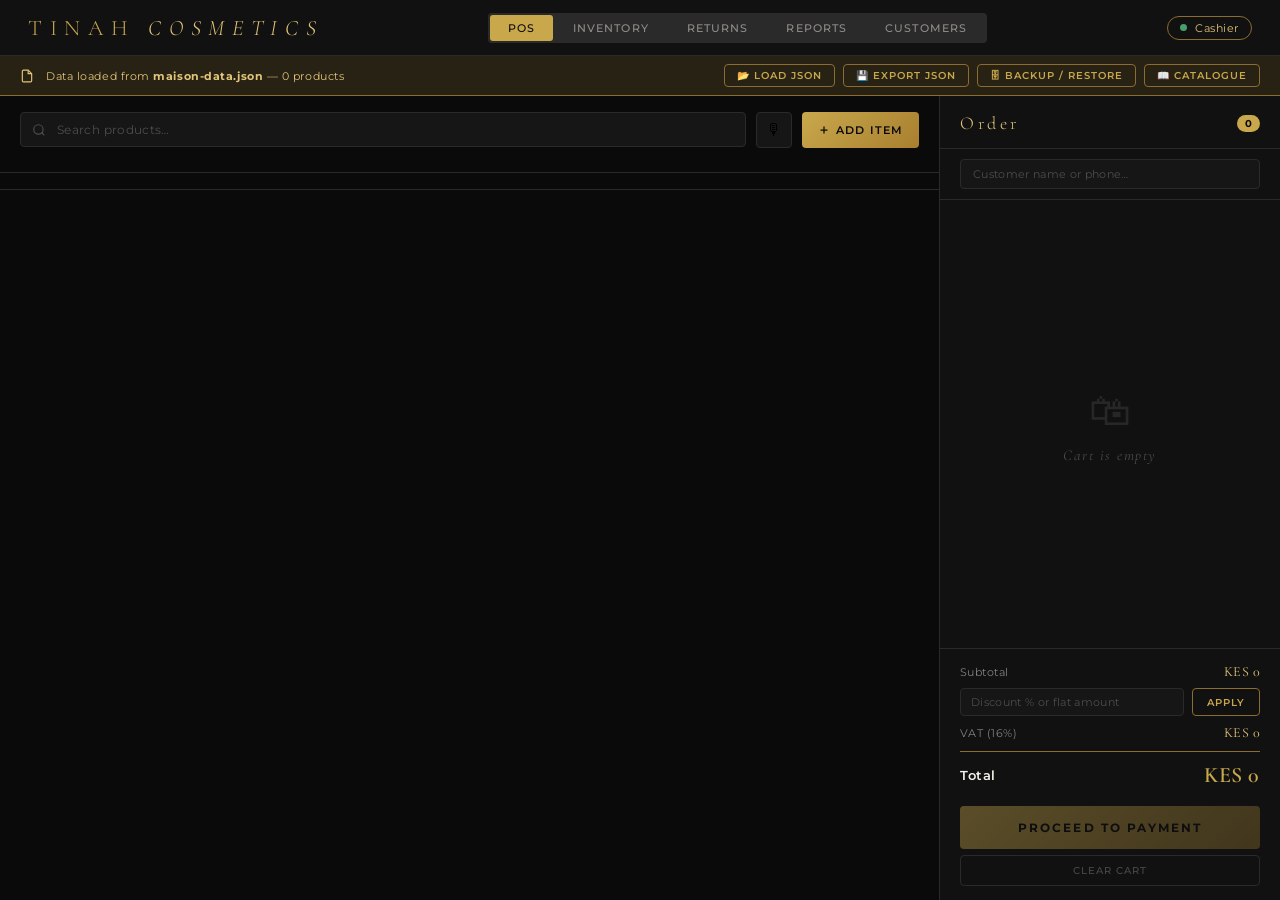
==== commit 579605c1: "added catalogue download" ====
--- a/index.html
+++ b/index.html
@@ -53,6 +53,7 @@
     <button class="json-link-btn" onclick="triggerJsonLoad()">📂 Load JSON</button>
     <button class="json-link-btn" onclick="openExportModal()">💾 Export JSON</button>
     <button class="json-link-btn" onclick="openBackupModal()">🗄 Backup / Restore</button>
+    <button class="json-link-btn" onclick="generateCatalogue()">📖 Catalogue</button>
   </div>
 </div>
 <input type="file" id="jsonFileInput" accept=".json" style="display:none" onchange="handleJsonFile(event)">
@@ -942,6 +943,58 @@
   </div>
 </div>
 
+<!-- CATALOGUE MODAL -->
+<div class="overlay" id="catalogueModal" style="display:none">
+  <div class="modal catalogue-modal" onclick="event.stopPropagation()">
+    <div class="modal-header">
+      <div class="modal-title">Product Catalogue</div>
+      <button class="modal-close" onclick="document.getElementById('catalogueModal').style.display='none'">✕</button>
+    </div>
+    <div class="modal-body catalogue-modal-body">
+
+      <!-- Options row -->
+      <div class="catalogue-options">
+        <div class="catalogue-option-group">
+          <label class="form-label">Layout</label>
+          <div class="catalogue-layout-btns">
+            <button class="cat-layout-btn active" id="catLayout2" onclick="setCatLayout(2)">2 per row</button>
+            <button class="cat-layout-btn" id="catLayout3" onclick="setCatLayout(3)">3 per row</button>
+            <button class="cat-layout-btn" id="catLayout4" onclick="setCatLayout(4)">4 per row</button>
+          </div>
+        </div>
+        <div class="catalogue-option-group">
+          <label class="form-label">Filter category</label>
+          <select class="form-select" id="catFilterSelect" onchange="renderCataloguePreview()" style="width:160px"></select>
+        </div>
+        <div class="catalogue-option-group">
+          <label style="display:flex;align-items:center;gap:8px;font-size:11px;color:var(--text-dim);cursor:pointer">
+            <input type="checkbox" id="catShowPrices" checked onchange="renderCataloguePreview()" style="accent-color:var(--gold)">
+            Show prices
+          </label>
+          <label style="display:flex;align-items:center;gap:8px;font-size:11px;color:var(--text-dim);cursor:pointer">
+            <input type="checkbox" id="catShowSKU" onchange="renderCataloguePreview()" style="accent-color:var(--gold)">
+            Show SKU
+          </label>
+          <label style="display:flex;align-items:center;gap:8px;font-size:11px;color:var(--text-dim);cursor:pointer">
+            <input type="checkbox" id="catHideOutStock" onchange="renderCataloguePreview()" style="accent-color:var(--gold)">
+            Hide out-of-stock
+          </label>
+        </div>
+        <div style="display:flex;gap:8px;margin-left:auto">
+          <button class="btn-outline" onclick="printCatalogue()">🖨 Print</button>
+          <button class="btn-gold" onclick="downloadCataloguePDF()" style="padding:8px 18px">⬇ PDF</button>
+        </div>
+      </div>
+
+      <!-- Live preview -->
+      <div class="catalogue-preview-wrap">
+        <div id="cataloguePreview"></div>
+      </div>
+
+    </div>
+  </div>
+</div>
+
 <!-- TOAST -->
 <div class="toast-container" id="toastContainer"></div>
 <script src="script.js"></script>
--- a/styles.css
+++ b/styles.css
@@ -1414,4 +1414,87 @@
   .sms-outbox-recipient { font-weight: 600; color: var(--text); }
   .sms-outbox-phone     { color: var(--text-faint); }
   .sms-outbox-date      { color: var(--text-faint); margin-left: auto; }
-  .sms-outbox-msg       { color: var(--text-dim); font-size: 11px; line-height: 1.5; padding-left: 2px; }+  .sms-outbox-msg       { color: var(--text-dim); font-size: 11px; line-height: 1.5; padding-left: 2px; }
+
+  /* ── CATALOGUE MODAL ── */
+  .catalogue-modal {
+    width: 90vw; max-width: 1000px; height: 90vh;
+    display: flex; flex-direction: column;
+  }
+  .catalogue-modal-body {
+    display: flex; flex-direction: column; flex: 1; overflow: hidden; padding: 0;
+  }
+  .catalogue-options {
+    display: flex; align-items: flex-end; gap: 16px; flex-wrap: wrap;
+    padding: 14px 20px; border-bottom: 1px solid var(--border); flex-shrink: 0;
+  }
+  .catalogue-option-group {
+    display: flex; flex-direction: column; gap: 6px;
+  }
+  .catalogue-layout-btns { display: flex; gap: 4px; }
+  .cat-layout-btn {
+    background: none; border: 1px solid var(--border); border-radius: var(--radius);
+    color: var(--text-faint); font-family: 'Montserrat',sans-serif;
+    font-size: 10px; font-weight: 500; letter-spacing: 0.06em;
+    padding: 4px 10px; cursor: pointer; transition: all 0.2s;
+  }
+  .cat-layout-btn.active { border-color: var(--gold); color: var(--gold); background: var(--gold-dim); }
+  .catalogue-preview-wrap {
+    flex: 1; overflow-y: auto; background: #2a2a2a; padding: 24px;
+  }
+
+  /* ── CATALOGUE DOCUMENT (preview inside modal) ── */
+  .cat-doc { max-width: 800px; margin: 0 auto; font-family: 'Montserrat', sans-serif; }
+  .cat-cover {
+    background: linear-gradient(160deg,#1a1208 0%,#2e2010 60%,#1a1208 100%);
+    padding: 80px 40px; text-align: center; border-radius: 8px; margin-bottom: 20px;
+  }
+  .cat-cover-brand {
+    font-family: 'Cormorant Garamond',serif; font-size: 44px; font-weight: 300;
+    letter-spacing: 0.3em; color: #c9a84c;
+  }
+  .cat-cover-line  { width: 60px; height: 1px; background: #c9a84c; margin: 16px auto; }
+  .cat-cover-sub   { font-size: 11px; letter-spacing: 0.4em; color: #a08040; margin-bottom: 10px; }
+  .cat-cover-date  { font-size: 11px; letter-spacing: 0.15em; color: #888; }
+  .cat-cover-count { margin-top: 32px; font-size: 10px; color: #666; letter-spacing: 0.1em; }
+
+  .cat-section { background: #fff; padding: 28px 32px; border-radius: 8px; margin-bottom: 20px; }
+  .cat-section-header {
+    display: flex; align-items: baseline; gap: 12px; margin-bottom: 20px;
+    border-bottom: 2px solid #1a1a1a; padding-bottom: 8px;
+  }
+  .cat-section-title {
+    font-family: 'Cormorant Garamond',serif; font-size: 26px;
+    font-weight: 300; letter-spacing: 0.15em; color: #1a1a1a;
+  }
+  .cat-section-count { font-size: 10px; color: #888; letter-spacing: 0.1em; }
+  .cat-grid {
+    display: grid; grid-template-columns: repeat(var(--cat-cols,2), 1fr); gap: 16px;
+  }
+  .cat-product-card {
+    border: 1px solid #e8e0cc; border-radius: 6px; overflow: hidden;
+    transition: box-shadow 0.2s;
+  }
+  .cat-product-card:hover { box-shadow: 0 4px 16px rgba(0,0,0,0.1); }
+  .cat-product-card.cat-oos { opacity: 0.55; }
+  .cat-product-img-wrap {
+    position: relative; aspect-ratio: 1; background: #f5f0e8;
+    display: flex; align-items: center; justify-content: center; overflow: hidden;
+  }
+  .cat-product-img   { width: 100%; height: 100%; object-fit: cover; }
+  .cat-product-emoji { font-size: 44px; }
+  .cat-oos-badge {
+    position: absolute; bottom: 8px; left: 50%; transform: translateX(-50%);
+    background: rgba(0,0,0,0.65); color: #fff; font-size: 9px;
+    letter-spacing: 0.1em; padding: 3px 10px; border-radius: 20px; white-space: nowrap;
+  }
+  .cat-product-info  { padding: 10px 12px; background: #fff; }
+  .cat-product-name  { font-size: 12px; font-weight: 600; letter-spacing: 0.04em; margin-bottom: 3px; color: #1a1a1a; line-height: 1.3; }
+  .cat-product-sku   { font-size: 9px; color: #888; letter-spacing: 0.1em; margin-bottom: 3px; }
+  .cat-product-price { font-family: 'Cormorant Garamond',serif; font-size: 16px; color: #8a6d2f; }
+  .cat-footer {
+    background: #fff; padding: 24px 32px; text-align: center;
+    border-radius: 8px; margin-bottom: 8px;
+  }
+  .cat-footer-brand { font-family: 'Cormorant Garamond',serif; font-size: 18px; letter-spacing: 0.25em; color: #8a6d2f; margin-bottom: 4px; }
+  .cat-footer-note  { font-size: 10px; color: #aaa; letter-spacing: 0.08em; }
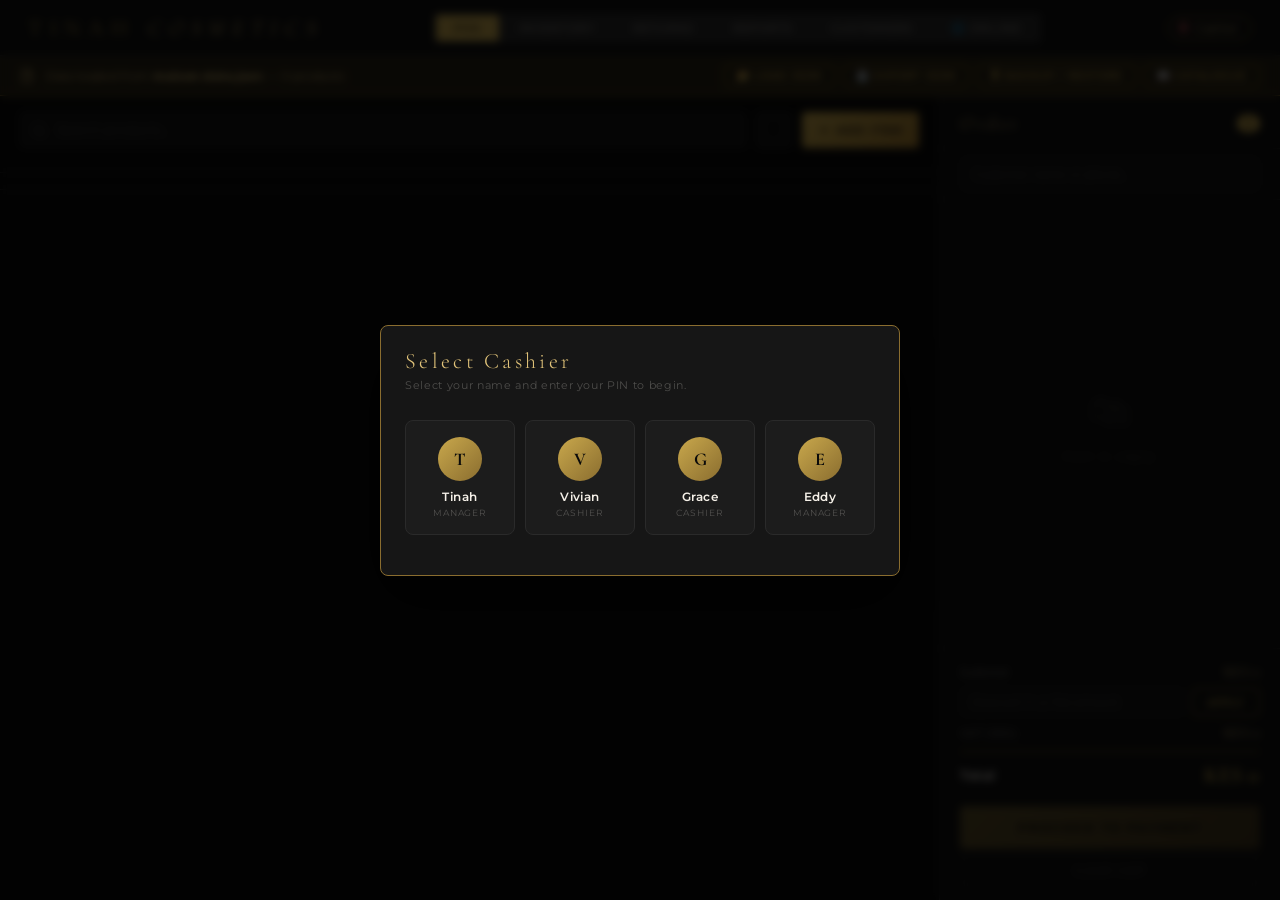
==== commit 260d348c: "connected the website to POS" ====
--- a/index.html
+++ b/index.html
@@ -5,7 +5,7 @@
 <meta name="viewport" content="width=device-width, initial-scale=1.0">
 <title>MAISON — Point of Sale</title>
 <link href="https://fonts.googleapis.com/css2?family=Cormorant+Garamond:ital,wght@0,300;0,400;0,600;1,300;1,400&family=Montserrat:wght@300;400;500;600&display=swap" rel="stylesheet">
-<link rel="stylesheet" href="styles.css">
+<link rel="stylesheet" href="css/styles.css">
  <link
     rel="shortcut icon"
     href="https://thumbs.dreamstime.com/b/golden-woman-face-rose-beauty-salon-logo-vector-illustration-beautiful-flower-spa-cosmetics-fashion-boutique-hotel-333287283.jpg"
@@ -30,6 +30,7 @@
     <button class="tab-btn" onclick="switchView('returns')">Returns</button>
     <button class="tab-btn" onclick="switchView('reports')">Reports</button>
     <button class="tab-btn" onclick="switchView('customers')">Customers</button>
+    <button class="tab-btn" onclick="switchView('orders')" id="onlineOrdersTab">🌐 Online <span class="online-orders-badge" id="onlineOrdersBadge" style="display:none">0</span></button>
   </div>
   <div class="topbar-right">
     <div id="clock"></div>
@@ -65,9 +66,9 @@
   <div class="report-toolbar">
     <div class="report-toolbar-left">
       <div class="report-period-btns">
-        <button class="report-period-btn active" onclick="setReportPeriod('today')">Today</button>
+        <button class="report-period-btn" onclick="setReportPeriod('today')">Today</button>
         <button class="report-period-btn" onclick="setReportPeriod('week')">This Week</button>
-        <button class="report-period-btn" onclick="setReportPeriod('month')">This Month</button>
+        <button class="report-period-btn active" onclick="setReportPeriod('month')">This Month</button>
         <button class="report-period-btn" onclick="setReportPeriod('custom')">Custom</button>
       </div>
       <div class="report-custom-range" id="reportCustomRange" style="display:none">
@@ -118,10 +119,41 @@
     </div>
 
     <!-- Cashier leaderboard -->
-    <div class="report-card" style="margin:0 20px 24px">
+    <div class="report-card" style="margin:0 20px 16px">
       <div class="report-card-title">Cashier Performance</div>
       <div id="cashierLeaderboard" class="cashier-leaderboard"></div>
     </div>
+
+    <!-- Sales Forecast -->
+    <div class="report-card" style="margin:0 20px 16px" id="forecastCard">
+      <div class="report-card-title" style="display:flex;align-items:center;justify-content:space-between">
+        <span>📈 Sales Forecast <span class="report-card-sub">linear regression · next 7 days</span></span>
+        <button class="btn-outline" style="font-size:10px;padding:4px 12px" onclick="renderForecast()">Recalculate</button>
+      </div>
+      <div id="forecastContent">
+        <div class="forecast-notice" id="forecastNotice"></div>
+        <canvas id="chartForecast" height="80" style="display:none"></canvas>
+        <div class="forecast-table" id="forecastTable"></div>
+      </div>
+    </div>
+
+    <!-- AI Insights -->
+    <div class="report-card" style="margin:0 20px 24px" id="aiInsightsCard">
+      <div class="report-card-title" style="display:flex;align-items:center;justify-content:space-between;gap:12px">
+        <span>🤖 AI Insights <span class="report-card-sub">seasonal patterns &amp; recommendations</span></span>
+        <button class="btn-gold" style="font-size:10px;padding:5px 14px;white-space:nowrap" onclick="runAiInsights()">✨ Analyse with Claude</button>
+      </div>
+      <div id="aiInsightsContent">
+        <div class="ai-idle-state">
+          <div style="font-size:28px;margin-bottom:8px">🤖</div>
+          <div style="font-size:12px;color:var(--text-dim);letter-spacing:0.04em;line-height:1.7">
+            Click <strong>Analyse with Claude</strong> to get plain-English insights on your sales patterns, seasonal trends, and reorder suggestions.<br>
+            <span style="font-size:10px;color:var(--text-faint)">Needs at least 2 weeks of transaction data for meaningful results.</span>
+          </div>
+        </div>
+      </div>
+    </div>
+
   </div>
 </div>
 
@@ -246,6 +278,25 @@
   </div>
 </div>
 
+<!-- ONLINE ORDERS VIEW -->
+<div id="ordersView" style="display:none;flex-direction:column;overflow:hidden;flex:1">
+  <div class="inv-header">
+    <div class="inv-title">Online Orders
+      <span style="font-size:11px;color:var(--text-faint);font-weight:400;letter-spacing:0.06em;margin-left:8px">from the website</span>
+    </div>
+    <div class="inv-controls">
+      <button class="btn-outline" onclick="renderOnlineOrders()" style="font-size:11px;padding:5px 14px">↻ Refresh</button>
+    </div>
+  </div>
+  <div class="inv-table-wrap" style="flex:1;overflow:auto">
+    <div id="onlineOrdersEmpty" style="text-align:center;padding:60px;color:var(--text-faint);font-size:12px;letter-spacing:0.08em;display:none">
+      No online orders yet.<br>
+      <span style="font-size:11px">They appear here when customers place orders on your website.</span>
+    </div>
+    <div id="onlineOrdersList"></div>
+  </div>
+</div>
+
 <!-- M-PESA PENDING TRAY -->
 <div id="mpesaTray" style="display:none" class="mpesa-tray">
   <div class="mpesa-tray-header">
@@ -997,6 +1048,6 @@
 
 <!-- TOAST -->
 <div class="toast-container" id="toastContainer"></div>
-<script src="script.js"></script>
+<script src="js/script.js"></script>
 </body>
 </html>
--- a/css/styles.css
+++ b/css/styles.css
@@ -0,0 +1,1610 @@
+:root {
+    --black: #0a0a0a;
+    --deep: #111111;
+    --panel: #161616;
+    --card: #1c1c1c;
+    --border: #2a2a2a;
+    --border-gold: #8a6d2f;
+    --gold: #c9a84c;
+    --gold-light: #e2c47a;
+    --gold-dim: rgba(201,168,76,0.15);
+    --white: #f5f0e8;
+    --white-dim: rgba(245,240,232,0.6);
+    --white-faint: rgba(245,240,232,0.08);
+    --text: #f5f0e8;
+    --text-dim: rgba(245,240,232,0.5);
+    --text-faint: rgba(245,240,232,0.25);
+    --success: #4a9e6b;
+    --danger: #9e4a4a;
+    --radius: 4px;
+    --radius-lg: 8px;
+  }
+  * { margin:0; padding:0; box-sizing:border-box; }
+  body {
+    font-family: 'Montserrat', sans-serif;
+    background: var(--black);
+    color: var(--text);
+    height: 100vh;
+    overflow: hidden;
+    display: flex;
+    flex-direction: column;
+  }
+
+  /* ── LOADING SCREEN ── */
+  #loadScreen {
+    position: fixed; inset: 0;
+    background: var(--black);
+    display: flex; flex-direction: column;
+    align-items: center; justify-content: center;
+    z-index: 999;
+    gap: 18px;
+    transition: opacity 0.4s;
+  }
+  .load-brand {
+    font-family: 'Cormorant Garamond', serif;
+    font-size: 36px; font-weight: 300;
+    letter-spacing: 0.5em; color: var(--gold);
+  }
+  .load-brand span { font-style: italic; color: var(--gold-light); }
+  .load-bar {
+    width: 180px; height: 1px;
+    background: var(--border);
+    position: relative; overflow: hidden;
+  }
+  .load-bar::after {
+    content: '';
+    position: absolute; left: -60%; top: 0;
+    width: 60%; height: 100%;
+    background: linear-gradient(90deg, transparent, var(--gold), transparent);
+    animation: loadSweep 1.2s ease infinite;
+  }
+  @keyframes loadSweep { to { left: 160%; } }
+  .load-status {
+    font-size: 10px; letter-spacing: 0.2em;
+    text-transform: uppercase; color: var(--text-faint);
+  }
+
+  /* ── TOP BAR ── */
+  .topbar {
+    display: flex; align-items: center;
+    justify-content: space-between;
+    padding: 0 28px; height: 56px;
+    background: var(--deep);
+    border-bottom: 1px solid var(--border);
+    flex-shrink: 0;
+  }
+  .brand {
+    font-family: 'Cormorant Garamond', serif;
+    font-size: 22px; font-weight: 300;
+    letter-spacing: 0.35em; color: var(--gold);
+  }
+  .brand span { font-style: italic; color: var(--gold-light); }
+  .topbar-center {
+    display: flex; gap: 2px;
+    background: var(--border);
+    border-radius: var(--radius); padding: 2px;
+  }
+  .tab-btn {
+    background: none; border: none;
+    color: var(--text-dim);
+    font-family: 'Montserrat', sans-serif;
+    font-size: 11px; font-weight: 500;
+    letter-spacing: 0.1em; text-transform: uppercase;
+    padding: 6px 18px; border-radius: 3px;
+    cursor: pointer; transition: all 0.2s;
+  }
+  .tab-btn.active { background: var(--gold); color: var(--black); }
+  .topbar-right {
+    display: flex; align-items: center;
+    gap: 16px; font-size: 12px; color: var(--text-dim);
+  }
+  .cashier-badge {
+    display: flex; align-items: center; gap: 8px;
+    padding: 4px 12px;
+    border: 1px solid var(--border-gold);
+    border-radius: 20px; font-size: 11px;
+    color: var(--gold-light); letter-spacing: 0.05em;
+  }
+
+  /* ── JSON LOAD BANNER ── */
+  .json-banner {
+    display: flex; align-items: center; gap: 12px;
+    padding: 8px 20px;
+    background: var(--gold-dim);
+    border-bottom: 1px solid var(--border-gold);
+    font-size: 11px; color: var(--gold-light);
+    letter-spacing: 0.05em; flex-shrink: 0;
+  }
+  .json-banner svg { flex-shrink: 0; }
+  .json-banner .json-actions { margin-left: auto; display:flex; gap:8px; }
+  .json-link-btn {
+    background: none; border: 1px solid var(--border-gold);
+    border-radius: var(--radius); color: var(--gold);
+    font-family: 'Montserrat', sans-serif;
+    font-size: 10px; font-weight: 600;
+    letter-spacing: 0.1em; padding: 4px 12px;
+    cursor: pointer; text-transform: uppercase;
+    transition: all 0.2s;
+  }
+  .json-link-btn:hover { background: var(--gold-dim); }
+
+  /* ── MAIN LAYOUT ── */
+  .main { display: flex; flex: 1; overflow: hidden; }
+
+  /* ── CATALOGUE ── */
+  .catalogue {
+    flex: 1; display: flex;
+    flex-direction: column;
+    border-right: 1px solid var(--border);
+    overflow: hidden;
+  }
+  .catalogue-header {
+    padding: 16px 20px 12px;
+    border-bottom: 1px solid var(--border);
+    flex-shrink: 0;
+  }
+  .search-row { display: flex; gap: 10px; margin-bottom: 12px; }
+  .search-wrap { flex: 1; position: relative; }
+  .search-wrap svg {
+    position: absolute; left: 12px; top: 50%;
+    transform: translateY(-50%);
+    color: var(--text-faint); pointer-events: none;
+  }
+  .search-input {
+    width: 100%;
+    background: var(--panel);
+    border: 1px solid var(--border);
+    border-radius: var(--radius);
+    color: var(--text);
+    font-family: 'Montserrat', sans-serif;
+    font-size: 12px; padding: 9px 12px 9px 36px;
+    letter-spacing: 0.03em; outline: none;
+    transition: border-color 0.2s;
+  }
+  .search-input:focus { border-color: var(--gold); }
+  .search-input::placeholder { color: var(--text-faint); }
+  .btn-gold {
+    background: linear-gradient(135deg, var(--gold), #a87f2f);
+    border: none; border-radius: var(--radius);
+    color: var(--black);
+    font-family: 'Montserrat', sans-serif;
+    font-size: 11px; font-weight: 600;
+    letter-spacing: 0.1em; text-transform: uppercase;
+    padding: 0 16px; cursor: pointer;
+    display: flex; align-items: center; gap: 6px;
+    transition: opacity 0.2s; white-space: nowrap;
+  }
+  .btn-gold:hover { opacity: 0.88; }
+  .cats { display: flex; gap: 6px; flex-wrap: wrap; }
+  .cat-chip {
+    background: none;
+    border: 1px solid var(--border);
+    border-radius: 20px; color: var(--text-dim);
+    font-family: 'Montserrat', sans-serif;
+    font-size: 10px; font-weight: 500;
+    letter-spacing: 0.08em; text-transform: uppercase;
+    padding: 4px 14px; cursor: pointer; transition: all 0.2s;
+  }
+  .cat-chip.active, .cat-chip:hover {
+    background: var(--gold-dim);
+    border-color: var(--border-gold); color: var(--gold-light);
+  }
+  .cat-chip.active { border-color: var(--gold); color: var(--gold); }
+  .subcat-strip {
+    padding: 8px 20px; display: flex; gap: 6px;
+    border-bottom: 1px solid var(--border);
+    flex-shrink: 0; overflow-x: auto; scrollbar-width: none;
+  }
+  .subcat-strip::-webkit-scrollbar { display: none; }
+  .subcat-btn {
+    background: none; border: none;
+    color: var(--text-faint);
+    font-family: 'Montserrat', sans-serif;
+    font-size: 10px; font-weight: 500;
+    letter-spacing: 0.12em; text-transform: uppercase;
+    padding: 4px 10px; cursor: pointer;
+    border-bottom: 1px solid transparent;
+    transition: all 0.2s; white-space: nowrap;
+  }
+  .subcat-btn.active, .subcat-btn:hover {
+    color: var(--gold); border-bottom-color: var(--gold);
+  }
+
+  /* Product grid */
+  .products-area {
+    flex: 1; overflow-y: auto; padding: 16px 20px;
+    scrollbar-width: thin;
+    scrollbar-color: var(--border) transparent;
+  }
+  .products-area::-webkit-scrollbar { width: 4px; }
+  .products-area::-webkit-scrollbar-track { background: transparent; }
+  .products-area::-webkit-scrollbar-thumb { background: var(--border); border-radius: 2px; }
+  .products-grid {
+    display: grid;
+    grid-template-columns: repeat(auto-fill, minmax(152px, 1fr));
+    gap: 12px;
+  }
+  .product-card {
+    background: var(--card);
+    border: 1px solid var(--border);
+    border-radius: var(--radius-lg);
+    cursor: pointer; transition: all 0.2s;
+    overflow: hidden; position: relative;
+  }
+  .product-card:hover {
+    border-color: var(--border-gold);
+    transform: translateY(-2px);
+    box-shadow: 0 8px 24px rgba(0,0,0,0.4);
+  }
+  .product-card.out-of-stock { opacity: 0.4; pointer-events: none; }
+
+  /* Real image zone */
+  .product-img {
+    width: 100%; aspect-ratio: 1;
+    background: var(--panel);
+    overflow: hidden;
+    border-bottom: 1px solid var(--border);
+    position: relative;
+  }
+  .product-img img {
+    width: 100%; height: 100%;
+    object-fit: cover;
+    transition: transform 0.4s ease;
+    display: block;
+  }
+  .product-card:hover .product-img img { transform: scale(1.06); }
+  .product-img .img-fallback {
+    width: 100%; height: 100%;
+    display: flex; align-items: center;
+    justify-content: center; font-size: 38px;
+  }
+  .product-info { padding: 10px 12px; }
+  .product-name {
+    font-size: 11px; font-weight: 500;
+    letter-spacing: 0.04em; color: var(--text);
+    margin-bottom: 3px; line-height: 1.3;
+  }
+  .product-sub {
+    font-size: 10px; color: var(--text-faint);
+    letter-spacing: 0.05em; margin-bottom: 6px;
+  }
+  .product-price {
+    font-family: 'Cormorant Garamond', serif;
+    font-size: 16px; font-weight: 600; color: var(--gold);
+  }
+  .product-sku {
+    font-size: 9px; color: var(--text-faint);
+    letter-spacing: 0.08em; margin-top: 2px;
+  }
+  .product-actions {
+    position: absolute; top: 6px; right: 6px;
+    display: flex; gap: 4px; opacity: 0; transition: opacity 0.2s;
+  }
+  .product-card:hover .product-actions { opacity: 1; }
+  .icon-btn {
+    width: 26px; height: 26px;
+    background: rgba(0,0,0,0.75);
+    border: 1px solid var(--border);
+    border-radius: 4px; color: var(--text-dim);
+    display: flex; align-items: center;
+    justify-content: center;
+    cursor: pointer; font-size: 11px; transition: all 0.2s;
+    backdrop-filter: blur(4px);
+  }
+  .icon-btn:hover { border-color: var(--gold); color: var(--gold); }
+  .icon-btn.del:hover { border-color: var(--danger); color: var(--danger); }
+  .stock-badge {
+    position: absolute; top: 6px; left: 6px;
+    background: rgba(0,0,0,0.72);
+    border: 1px solid var(--border);
+    border-radius: 3px; font-size: 9px;
+    font-weight: 600; letter-spacing: 0.08em;
+    padding: 2px 6px; color: var(--text-faint);
+    backdrop-filter: blur(4px);
+  }
+  .stock-badge.low { border-color: var(--danger); color: var(--danger); }
+
+  /* ── CART ── */
+  .cart-panel {
+    width: 340px; display: flex; flex-direction: column;
+    background: var(--deep); flex-shrink: 0;
+  }
+  .cart-header {
+    padding: 16px 20px 14px; border-bottom: 1px solid var(--border);
+    display: flex; align-items: center;
+    justify-content: space-between; flex-shrink: 0;
+  }
+  .cart-title {
+    font-family: 'Cormorant Garamond', serif;
+    font-size: 18px; font-weight: 300;
+    letter-spacing: 0.2em; color: var(--gold-light);
+  }
+  .cart-count {
+    background: var(--gold); color: var(--black);
+    border-radius: 20px; font-size: 10px; font-weight: 700;
+    padding: 2px 8px; letter-spacing: 0.05em;
+  }
+  .cart-customer { padding: 10px 20px; border-bottom: 1px solid var(--border); flex-shrink: 0; }
+  .customer-input {
+    width: 100%;
+    background: var(--panel);
+    border: 1px solid var(--border);
+    border-radius: var(--radius);
+    color: var(--text);
+    font-family: 'Montserrat', sans-serif;
+    font-size: 11px; padding: 7px 12px;
+    letter-spacing: 0.03em; outline: none;
+    transition: border-color 0.2s;
+  }
+  .customer-input:focus { border-color: var(--border-gold); }
+  .customer-input::placeholder { color: var(--text-faint); }
+  .cart-items {
+    flex: 1; overflow-y: auto; padding: 12px 20px;
+    scrollbar-width: thin;
+    scrollbar-color: var(--border) transparent;
+  }
+  .cart-items::-webkit-scrollbar { width: 3px; }
+  .cart-items::-webkit-scrollbar-thumb { background: var(--border); border-radius: 2px; }
+  .cart-empty {
+    display: flex; flex-direction: column;
+    align-items: center; justify-content: center;
+    height: 100%; gap: 10px; color: var(--text-faint);
+  }
+  .cart-empty-icon { font-size: 42px; opacity: 0.4; }
+  .cart-empty-text {
+    font-family: 'Cormorant Garamond', serif;
+    font-size: 15px; font-style: italic; letter-spacing: 0.1em;
+  }
+  .cart-item {
+    display: flex; align-items: center; gap: 10px;
+    padding: 10px 0; border-bottom: 1px solid var(--border);
+    animation: slideIn 0.2s ease;
+  }
+  @keyframes slideIn {
+    from { opacity:0; transform: translateX(12px); }
+    to { opacity:1; transform: translateX(0); }
+  }
+  .cart-item-thumb {
+    width: 40px; height: 40px; border-radius: 4px;
+    overflow: hidden; flex-shrink: 0;
+    border: 1px solid var(--border);
+    background: var(--panel);
+    display: flex; align-items: center; justify-content: center;
+    font-size: 18px;
+  }
+  .cart-item-thumb img {
+    width: 100%; height: 100%; object-fit: cover;
+  }
+  .cart-item-info { flex: 1; min-width: 0; }
+  .cart-item-name {
+    font-size: 11px; font-weight: 500;
+    letter-spacing: 0.03em;
+    white-space: nowrap; overflow: hidden;
+    text-overflow: ellipsis; margin-bottom: 3px;
+  }
+  .cart-item-price {
+    font-family: 'Cormorant Garamond', serif;
+    font-size: 13px; color: var(--gold);
+  }
+  .qty-ctrl { display: flex; align-items: center; gap: 6px; flex-shrink: 0; }
+  .qty-btn {
+    width: 22px; height: 22px;
+    background: var(--panel);
+    border: 1px solid var(--border);
+    border-radius: 3px; color: var(--text);
+    font-size: 13px; display: flex;
+    align-items: center; justify-content: center;
+    cursor: pointer; transition: all 0.15s; line-height: 1;
+  }
+  .qty-btn:hover { border-color: var(--gold); color: var(--gold); }
+  .qty-num { font-size: 12px; font-weight: 600; min-width: 18px; text-align: center; }
+  .remove-btn {
+    color: var(--text-faint); cursor: pointer;
+    font-size: 14px; transition: color 0.2s; padding: 2px;
+  }
+  .remove-btn:hover { color: var(--danger); }
+
+  /* Cart footer */
+  .cart-footer {
+    border-top: 1px solid var(--border);
+    padding: 14px 20px; flex-shrink: 0;
+  }
+  .summary-row {
+    display: flex; justify-content: space-between;
+    align-items: center; margin-bottom: 6px;
+    font-size: 11px; color: var(--text-dim); letter-spacing: 0.04em;
+  }
+  .summary-row.total {
+    border-top: 1px solid var(--border-gold);
+    margin-top: 10px; padding-top: 10px;
+    color: var(--text); font-size: 13px; font-weight: 600;
+  }
+  .summary-row .val {
+    font-family: 'Cormorant Garamond', serif;
+    font-size: 14px; color: var(--gold-light);
+  }
+  .summary-row.total .val { font-size: 22px; color: var(--gold); }
+  .discount-row { display: flex; gap: 8px; margin: 8px 0; }
+  .discount-input {
+    flex: 1; background: var(--panel);
+    border: 1px solid var(--border);
+    border-radius: var(--radius); color: var(--text);
+    font-family: 'Montserrat', sans-serif;
+    font-size: 11px; padding: 6px 10px;
+    letter-spacing: 0.03em; outline: none;
+    transition: border-color 0.2s;
+  }
+  .discount-input:focus { border-color: var(--border-gold); }
+  .discount-input::placeholder { color: var(--text-faint); }
+  .btn-outline {
+    background: none; border: 1px solid var(--border-gold);
+    border-radius: var(--radius); color: var(--gold);
+    font-family: 'Montserrat', sans-serif;
+    font-size: 10px; font-weight: 600;
+    letter-spacing: 0.1em; padding: 6px 14px;
+    cursor: pointer; text-transform: uppercase; transition: all 0.2s;
+  }
+  .btn-outline:hover { background: var(--gold-dim); }
+  .checkout-btn {
+    width: 100%;
+    background: linear-gradient(135deg, #c9a84c, #8a6d2f);
+    border: none; border-radius: var(--radius);
+    color: var(--black);
+    font-family: 'Montserrat', sans-serif;
+    font-size: 12px; font-weight: 700;
+    letter-spacing: 0.18em; text-transform: uppercase;
+    padding: 14px; cursor: pointer; margin-top: 12px;
+    transition: all 0.2s; position: relative; overflow: hidden;
+  }
+  .checkout-btn::after {
+    content: ''; position: absolute; inset: 0;
+    background: linear-gradient(135deg, rgba(255,255,255,0.15), transparent);
+    opacity: 0; transition: opacity 0.2s;
+  }
+  .checkout-btn:hover::after { opacity: 1; }
+  .checkout-btn:disabled { opacity: 0.4; cursor: not-allowed; }
+  .clear-btn {
+    width: 100%; background: none;
+    border: 1px solid var(--border);
+    border-radius: var(--radius); color: var(--text-faint);
+    font-family: 'Montserrat', sans-serif;
+    font-size: 10px; font-weight: 500;
+    letter-spacing: 0.1em; text-transform: uppercase;
+    padding: 8px; cursor: pointer; margin-top: 6px; transition: all 0.2s;
+  }
+  .clear-btn:hover { border-color: var(--danger); color: var(--danger); }
+
+  /* ── MODALS ── */
+  .overlay {
+    position: fixed; inset: 0;
+    background: rgba(0,0,0,0.75);
+    z-index: 100; display: flex;
+    align-items: center; justify-content: center;
+    backdrop-filter: blur(4px);
+    animation: fadeIn 0.2s;
+  }
+  @keyframes fadeIn { from { opacity:0; } to { opacity:1; } }
+  .modal {
+    background: var(--panel);
+    border: 1px solid var(--border-gold);
+    border-radius: var(--radius-lg);
+    width: 480px; max-height: 90vh;
+    overflow-y: auto;
+    box-shadow: 0 24px 64px rgba(0,0,0,0.6);
+    animation: slideUp 0.25s ease;
+  }
+  @keyframes slideUp {
+    from { opacity:0; transform: translateY(20px); }
+    to { opacity:1; transform: translateY(0); }
+  }
+  .modal-header {
+    padding: 22px 24px 18px; border-bottom: 1px solid var(--border);
+    display: flex; align-items: center; justify-content: space-between;
+  }
+  .modal-title {
+    font-family: 'Cormorant Garamond', serif;
+    font-size: 22px; font-weight: 300;
+    letter-spacing: 0.15em; color: var(--gold-light);
+  }
+  .modal-close {
+    background: none; border: none; color: var(--text-dim);
+    font-size: 18px; cursor: pointer;
+    width: 28px; height: 28px; display: flex;
+    align-items: center; justify-content: center;
+    border-radius: 4px; transition: all 0.2s;
+  }
+  .modal-close:hover { background: var(--border); color: var(--text); }
+  .modal-body { padding: 20px 24px; }
+  .form-row { margin-bottom: 14px; }
+  .form-label {
+    display: block; font-size: 10px; font-weight: 600;
+    letter-spacing: 0.12em; text-transform: uppercase;
+    color: var(--text-faint); margin-bottom: 6px;
+  }
+  .form-input, .form-select {
+    width: 100%; background: var(--card);
+    border: 1px solid var(--border);
+    border-radius: var(--radius); color: var(--text);
+    font-family: 'Montserrat', sans-serif;
+    font-size: 12px; padding: 9px 12px;
+    outline: none; transition: border-color 0.2s; appearance: none;
+  }
+  .form-input:focus, .form-select:focus { border-color: var(--border-gold); }
+  .form-select {
+    cursor: pointer;
+    background-image: url("data:image/svg+xml,%3Csvg xmlns='http://www.w3.org/2000/svg' width='12' height='12' viewBox='0 0 12 12'%3E%3Cpath fill='%23c9a84c' d='M6 8L1 3h10z'/%3E%3C/svg%3E");
+    background-repeat: no-repeat;
+    background-position: right 10px center;
+    padding-right: 30px;
+  }
+  .form-row-split { display: grid; grid-template-columns: 1fr 1fr; gap: 12px; }
+  .modal-footer {
+    padding: 16px 24px; border-top: 1px solid var(--border);
+    display: flex; gap: 10px; justify-content: flex-end;
+  }
+  .btn-cancel {
+    background: none; border: 1px solid var(--border);
+    border-radius: var(--radius); color: var(--text-dim);
+    font-family: 'Montserrat', sans-serif;
+    font-size: 11px; font-weight: 500;
+    letter-spacing: 0.1em; padding: 9px 20px;
+    cursor: pointer; text-transform: uppercase; transition: all 0.2s;
+  }
+  .btn-cancel:hover { border-color: var(--text-dim); color: var(--text); }
+
+  /* ── IMAGE UPLOADER ── */
+  .img-upload-area {
+    width: 100%; aspect-ratio: 16/9;
+    background: var(--card);
+    border: 1px dashed var(--border-gold);
+    border-radius: var(--radius-lg);
+    display: flex; flex-direction: column;
+    align-items: center; justify-content: center;
+    cursor: pointer; transition: all 0.2s;
+    position: relative; overflow: hidden;
+    margin-bottom: 6px;
+  }
+  .img-upload-area:hover { border-color: var(--gold); background: var(--gold-dim); }
+  .img-upload-area.has-image { border-style: solid; }
+  .img-upload-area img {
+    position: absolute; inset: 0;
+    width: 100%; height: 100%; object-fit: cover;
+  }
+  .img-upload-overlay {
+    position: absolute; inset: 0;
+    background: rgba(0,0,0,0.5);
+    display: flex; flex-direction: column;
+    align-items: center; justify-content: center;
+    gap: 6px; opacity: 0; transition: opacity 0.2s;
+  }
+  .img-upload-area:hover .img-upload-overlay { opacity: 1; }
+  .img-placeholder {
+    display: flex; flex-direction: column;
+    align-items: center; gap: 8px; color: var(--text-faint);
+  }
+  .img-placeholder-icon { font-size: 28px; }
+  .img-placeholder-text { font-size: 11px; letter-spacing: 0.08em; }
+  .img-placeholder-sub { font-size: 10px; color: var(--text-faint); }
+  .img-url-row {
+    display: flex; gap: 8px; align-items: center;
+    margin-top: 6px;
+  }
+  .img-url-row input {
+    flex: 1; background: var(--card);
+    border: 1px solid var(--border);
+    border-radius: var(--radius); color: var(--text);
+    font-family: 'Montserrat', sans-serif;
+    font-size: 11px; padding: 7px 10px;
+    outline: none; transition: border-color 0.2s;
+  }
+  .img-url-row input:focus { border-color: var(--border-gold); }
+  .img-url-row input::placeholder { color: var(--text-faint); }
+  .img-url-row button {
+    background: none; border: 1px solid var(--border);
+    border-radius: var(--radius); color: var(--text-dim);
+    font-family: 'Montserrat', sans-serif;
+    font-size: 10px; font-weight: 500;
+    letter-spacing: 0.08em; padding: 7px 12px;
+    cursor: pointer; text-transform: uppercase;
+    transition: all 0.2s; white-space: nowrap;
+  }
+  .img-url-row button:hover { border-color: var(--border-gold); color: var(--gold); }
+  .img-note { font-size: 10px; color: var(--text-faint); letter-spacing: 0.04em; text-align: center; }
+
+  /* ── PAYMENT MODAL ── */
+  .payment-modal { width: 520px; }
+  .pay-methods {
+    display: grid; grid-template-columns: 1fr 1fr 1fr;
+    gap: 10px; margin-bottom: 20px;
+  }
+  .pay-method {
+    background: var(--card); border: 1px solid var(--border);
+    border-radius: var(--radius-lg); padding: 16px 12px;
+    text-align: center; cursor: pointer; transition: all 0.2s;
+  }
+  .pay-method:hover { border-color: var(--border-gold); }
+  .pay-method.active { border-color: var(--gold); background: var(--gold-dim); }
+  .pay-method-icon { font-size: 28px; margin-bottom: 6px; }
+  .pay-method-name {
+    font-size: 10px; font-weight: 600;
+    letter-spacing: 0.1em; text-transform: uppercase; color: var(--text-dim);
+  }
+  .pay-method.active .pay-method-name { color: var(--gold); }
+  .amount-display {
+    background: var(--card); border: 1px solid var(--border-gold);
+    border-radius: var(--radius-lg); padding: 20px;
+    text-align: center; margin-bottom: 16px;
+  }
+  .amount-label {
+    font-size: 10px; letter-spacing: 0.15em;
+    text-transform: uppercase; color: var(--text-faint); margin-bottom: 6px;
+  }
+  .amount-value {
+    font-family: 'Cormorant Garamond', serif;
+    font-size: 48px; font-weight: 600; color: var(--gold); line-height: 1;
+  }
+  .amount-currency {
+    font-size: 20px; vertical-align: top;
+    margin-top: 6px; display: inline-block;
+  }
+  .cash-section { display: none; }
+  .cash-section.visible { display: block; }
+  .numpad {
+    display: grid; grid-template-columns: repeat(3, 1fr);
+    gap: 8px; margin: 12px 0;
+  }
+  .numpad-btn {
+    background: var(--card); border: 1px solid var(--border);
+    border-radius: var(--radius); color: var(--text);
+    font-family: 'Montserrat', sans-serif;
+    font-size: 16px; font-weight: 400;
+    padding: 14px; cursor: pointer; transition: all 0.15s; text-align: center;
+  }
+  .numpad-btn:hover { border-color: var(--border-gold); color: var(--gold); }
+  .numpad-btn.zero { grid-column: span 2; }
+  .change-display {
+    display: flex; justify-content: space-between; align-items: center;
+    padding: 12px 16px; background: var(--card);
+    border: 1px solid var(--border); border-radius: var(--radius);
+    margin-top: 10px; font-size: 12px; color: var(--text-dim);
+  }
+  .change-val {
+    font-family: 'Cormorant Garamond', serif;
+    font-size: 20px; color: var(--success);
+  }
+
+  /* ── SUCCESS ── */
+  .success-modal { width: 380px; text-align: center; }
+  .success-icon {
+    width: 72px; height: 72px;
+    background: linear-gradient(135deg, #4a9e6b22, #4a9e6b44);
+    border: 2px solid var(--success); border-radius: 50%;
+    display: flex; align-items: center; justify-content: center;
+    font-size: 32px; margin: 24px auto 16px;
+  }
+  .success-title {
+    font-family: 'Cormorant Garamond', serif;
+    font-size: 28px; font-weight: 300;
+    letter-spacing: 0.2em; color: var(--gold-light); margin-bottom: 6px;
+  }
+  .success-sub {
+    font-size: 11px; color: var(--text-dim);
+    letter-spacing: 0.1em; margin-bottom: 24px;
+  }
+  .receipt-lines { text-align: left; margin-bottom: 20px; }
+  .receipt-line {
+    display: flex; justify-content: space-between;
+    padding: 5px 0; border-bottom: 1px dashed var(--border);
+    font-size: 11px; color: var(--text-dim);
+  }
+  .receipt-line.total-line {
+    border-bottom: none; color: var(--gold);
+    font-weight: 600; font-size: 13px; margin-top: 6px;
+  }
+
+  /* ── INVENTORY ── */
+  #inventoryView { flex-direction: column; overflow: hidden; flex: 1; }
+  #posView { display: flex; flex: 1; overflow: hidden; }
+  #posView.hidden { display: none; }
+  .inv-header {
+    padding: 16px 24px; border-bottom: 1px solid var(--border);
+    display: flex; align-items: center;
+    justify-content: space-between; flex-shrink: 0;
+  }
+  .inv-controls { display: flex; align-items: center; gap: 10px; }
+  .inv-title {
+    font-family: 'Cormorant Garamond', serif;
+    font-size: 20px; font-weight: 300;
+    letter-spacing: 0.2em; color: var(--gold-light);
+  }
+  .inv-table-wrap { flex: 1; overflow: auto; padding: 0 24px 24px; }
+  table { width: 100%; border-collapse: collapse; margin-top: 16px; }
+  th {
+    text-align: left; font-size: 10px; font-weight: 600;
+    letter-spacing: 0.12em; text-transform: uppercase;
+    color: var(--text-faint); padding: 10px 12px;
+    border-bottom: 1px solid var(--border);
+  }
+  td {
+    font-size: 12px; padding: 10px 12px;
+    border-bottom: 1px solid var(--border); color: var(--text-dim);
+    vertical-align: middle;
+  }
+  tr:hover td { background: var(--white-faint); }
+  .td-name { color: var(--text); font-weight: 500; }
+  .td-price { font-family: 'Cormorant Garamond', serif; font-size: 14px; color: var(--gold); }
+  .td-actions { display: flex; gap: 8px; }
+  .badge {
+    display: inline-block; padding: 2px 8px;
+    border-radius: 20px; font-size: 9px; font-weight: 600;
+    letter-spacing: 0.08em; text-transform: uppercase;
+  }
+  .badge-cat { background: var(--gold-dim); color: var(--gold); border: 1px solid var(--border-gold); }
+  .badge-sub { background: var(--white-faint); color: var(--text-dim); border: 1px solid var(--border); }
+  .inv-thumb {
+    width: 36px; height: 36px; border-radius: 4px;
+    overflow: hidden; border: 1px solid var(--border);
+    background: var(--panel);
+    display: inline-flex; align-items: center;
+    justify-content: center; font-size: 16px;
+  }
+  .inv-thumb img { width: 100%; height: 100%; object-fit: cover; }
+
+  /* ── JSON EXPORT MODAL ── */
+  .json-export-modal { width: 560px; }
+  .json-pre {
+    background: var(--card); border: 1px solid var(--border);
+    border-radius: var(--radius); padding: 14px;
+    font-family: 'Courier New', monospace; font-size: 11px;
+    color: var(--gold-light); overflow: auto;
+    max-height: 360px; white-space: pre;
+    scrollbar-width: thin;
+    scrollbar-color: var(--border) transparent;
+    line-height: 1.6;
+  }
+
+  /* ── TOAST ── */
+  .toast-container {
+    position: fixed; bottom: 24px; right: 24px;
+    z-index: 200; display: flex; flex-direction: column; gap: 8px;
+  }
+  .toast {
+    background: var(--panel); border: 1px solid var(--border-gold);
+    border-radius: var(--radius); padding: 10px 16px;
+    font-size: 12px; color: var(--text); letter-spacing: 0.04em;
+    animation: toastIn 0.25s ease;
+    display: flex; align-items: center; gap: 10px;
+    min-width: 220px;
+    box-shadow: 0 8px 24px rgba(0,0,0,0.4);
+  }
+  @keyframes toastIn {
+    from { opacity:0; transform: translateY(8px); }
+    to { opacity:1; transform: translateY(0); }
+  }
+  .toast-dot { width:7px; height:7px; border-radius:50%; background: var(--gold); flex-shrink:0; }
+
+
+  /* ── VOICE BUTTON ── */
+  .btn-voice {
+    background: var(--panel); border: 1px solid var(--border);
+    border-radius: var(--radius); font-size: 16px;
+    width: 36px; height: 36px; cursor: pointer;
+    display: flex; align-items: center; justify-content: center;
+    transition: all 0.2s; flex-shrink: 0;
+  }
+  .btn-voice:hover { border-color: var(--border-gold); }
+  .btn-voice.listening { border-color: var(--gold); background: var(--gold-dim); animation: voicePulseBtn 1.2s ease infinite; }
+  @keyframes voicePulseBtn { 0%,100%{box-shadow:0 0 0 0 rgba(201,168,76,0.4)} 50%{box-shadow:0 0 0 8px rgba(201,168,76,0)} }
+
+  .voice-status {
+    margin-top: 8px; padding: 6px 12px;
+    background: var(--gold-dim); border: 1px solid var(--border-gold);
+    border-radius: var(--radius); display: flex; align-items: center; gap: 8px;
+    font-size: 11px; color: var(--gold-light); letter-spacing: 0.06em;
+  }
+  .voice-pulse {
+    width: 8px; height: 8px; background: var(--gold);
+    border-radius: 50%; flex-shrink: 0;
+    animation: voicePulseBtn 1s ease infinite;
+  }
+
+  /* ── VOICE OVERLAY ── */
+  #voiceOverlay {
+    position: fixed; inset: 0; z-index: 300;
+    background: rgba(0,0,0,0.88); backdrop-filter: blur(8px);
+    display: flex; align-items: center; justify-content: center;
+  }
+  .voice-overlay-inner {
+    text-align: center; display: flex; flex-direction: column;
+    align-items: center; gap: 16px;
+  }
+  .voice-orb {
+    width: 96px; height: 96px; font-size: 44px;
+    background: var(--gold-dim); border: 2px solid var(--gold);
+    border-radius: 50%; display: flex; align-items: center; justify-content: center;
+    animation: orbPulse 1.4s ease infinite;
+  }
+  @keyframes orbPulse {
+    0%,100%{transform:scale(1);box-shadow:0 0 0 0 rgba(201,168,76,0.5)}
+    50%{transform:scale(1.06);box-shadow:0 0 0 20px rgba(201,168,76,0)}
+  }
+  .voice-transcript {
+    font-family: 'Cormorant Garamond', serif;
+    font-size: 22px; color: var(--gold-light); letter-spacing: 0.1em;
+    min-height: 32px;
+  }
+  .voice-hint { font-size: 11px; color: var(--text-faint); letter-spacing: 0.08em; max-width: 400px; line-height: 1.7; }
+
+  /* ── RETURNS VIEW ── */
+  #returnsView { flex-direction: column; overflow: hidden; flex: 1; }
+
+  .return-modal { width: 520px; }
+  .return-receipt-info {
+    background: var(--card); border: 1px solid var(--border);
+    border-radius: var(--radius); padding: 12px 16px;
+    font-size: 11px; color: var(--text-dim); line-height: 1.8;
+  }
+  .return-receipt-info strong { color: var(--gold); }
+  .return-type-btns { display: flex; gap: 8px; flex-wrap: wrap; margin-top: 6px; }
+  .return-type-btn {
+    background: var(--card); border: 1px solid var(--border);
+    border-radius: var(--radius); color: var(--text-dim);
+    font-family: 'Montserrat', sans-serif;
+    font-size: 11px; font-weight: 500; letter-spacing: 0.06em;
+    padding: 8px 14px; cursor: pointer; transition: all 0.2s;
+  }
+  .return-type-btn.active { border-color: var(--gold); background: var(--gold-dim); color: var(--gold); }
+  .return-item-row {
+    display: flex; align-items: center; gap: 10px;
+    padding: 8px 0; border-bottom: 1px solid var(--border);
+  }
+  .return-item-row:last-child { border-bottom: none; }
+  .return-item-check { width: 16px; height: 16px; accent-color: var(--gold); cursor: pointer; }
+  .return-item-name { flex: 1; font-size: 12px; }
+  .return-item-qty { font-size: 11px; color: var(--text-faint); white-space: nowrap; }
+
+  /* ── RECEIPT MODAL ── */
+  .receipt-modal { width: 420px; }
+  .receipt-paper {
+    background: #fff; color: #1a1a1a;
+    padding: 32px 28px; font-family: 'Courier New', monospace;
+    font-size: 12px; line-height: 1.6;
+  }
+  .receipt-logo {
+    text-align: center; margin-bottom: 16px;
+  }
+  .receipt-store-name {
+    font-family: 'Cormorant Garamond', serif;
+    font-size: 22px; font-weight: 600; letter-spacing: 0.3em;
+    color: #8a6d2f;
+  }
+  .receipt-store-sub { font-size: 10px; letter-spacing: 0.15em; color: #555; margin-top: 2px; }
+  .receipt-divider { border: none; border-top: 1px dashed #ccc; margin: 10px 0; }
+  .receipt-divider-solid { border: none; border-top: 2px solid #1a1a1a; margin: 10px 0; }
+  .receipt-meta { font-size: 10px; color: #555; margin-bottom: 10px; }
+  .receipt-meta-row { display: flex; justify-content: space-between; }
+  .receipt-item-row { display: flex; justify-content: space-between; padding: 2px 0; }
+  .receipt-item-name { flex: 1; }
+  .receipt-item-qty { color: #555; width: 40px; text-align: center; }
+  .receipt-item-price { width: 80px; text-align: right; }
+  .receipt-summary { margin-top: 8px; }
+  .receipt-summary-row {
+    display: flex; justify-content: space-between;
+    font-size: 11px; color: #444; padding: 2px 0;
+  }
+  .receipt-total-row {
+    display: flex; justify-content: space-between;
+    font-size: 14px; font-weight: 700; color: #1a1a1a;
+    border-top: 2px solid #1a1a1a; margin-top: 8px; padding-top: 8px;
+  }
+  .receipt-method { text-align: center; margin-top: 10px; font-size: 11px; color: #555; letter-spacing: 0.08em; }
+  .receipt-footer {
+    text-align: center; margin-top: 14px;
+    font-size: 10px; color: #888; letter-spacing: 0.08em; line-height: 1.7;
+  }
+  .receipt-credit-note {
+    background: #fff3cd; border: 1px solid #ffc107;
+    border-radius: 4px; padding: 8px 12px; margin-bottom: 10px;
+    font-size: 11px; color: #856404; text-align: center; letter-spacing: 0.06em;
+  }
+
+  /* ── RESPONSIVE / MOBILE (≤768px) ── */
+  @media (max-width: 768px) {
+    body { overflow: auto; }
+    .topbar { padding: 0 14px; height: 52px; }
+    .brand { font-size: 16px; letter-spacing: 0.2em; }
+    .topbar-right #clock { display: none; }
+    .json-banner { flex-wrap: wrap; gap: 8px; padding: 8px 14px; }
+    .json-banner .json-actions { margin-left: 0; width: 100%; }
+
+    .main { flex-direction: column; overflow: auto; height: auto; }
+    .catalogue { border-right: none; border-bottom: 1px solid var(--border); overflow: visible; }
+    .products-area { overflow: visible; max-height: none; }
+    .products-grid { grid-template-columns: repeat(auto-fill, minmax(130px, 1fr)); }
+
+    .cart-panel {
+      width: 100%; border-top: 1px solid var(--border);
+      height: auto; min-height: 0;
+    }
+    .cart-items { max-height: 260px; }
+
+    #inventoryView, #returnsView { overflow: auto; }
+    .inv-table-wrap { overflow-x: auto; padding: 0 14px 16px; }
+    .inv-header { flex-wrap: wrap; gap: 10px; padding: 12px 14px; }
+    .inv-controls { width: 100%; flex-wrap: wrap; }
+
+    .modal { width: 95vw !important; max-width: 420px; }
+    .payment-modal { width: 95vw !important; }
+    .return-modal, .receipt-modal { width: 95vw !important; }
+
+    .topbar-center { gap: 1px; }
+    .tab-btn { padding: 5px 10px; font-size: 10px; letter-spacing: 0.06em; }
+    .cashier-badge { display: none; }
+  }
+
+  @media (max-width: 480px) {
+    .products-grid { grid-template-columns: repeat(2, 1fr); }
+    .pay-methods { grid-template-columns: 1fr 1fr 1fr; }
+    .numpad-btn { padding: 10px; font-size: 14px; }
+    .form-row-split { grid-template-columns: 1fr; }
+  }
+
+  /* ── PRINT STYLES ── */
+  @media print {
+    body > *:not(#printFrame) { display: none !important; }
+    #printFrame { display: block !important; position: fixed; inset: 0; }
+  }
+  #printFrame { display: none; }
+
+  /* Returns badge */
+  .badge-returned { background: rgba(158,74,74,0.15); color: var(--danger); border: 1px solid var(--danger); }
+  .badge-complete { background: rgba(74,158,107,0.15); color: var(--success); border: 1px solid var(--success); }
+
+  /* drag-over highlight */
+  .drag-over { border-color: var(--gold) !important; background: var(--gold-dim) !important; }
+  /* ── CASHIER PICKER MODAL ── */
+  .cashier-picker-modal { width: 520px; }
+  .cashier-grid {
+    display: grid; grid-template-columns: repeat(auto-fill, minmax(110px, 1fr));
+    gap: 10px; margin-bottom: 20px;
+  }
+  .cashier-tile {
+    background: var(--card); border: 1px solid var(--border);
+    border-radius: var(--radius-lg); padding: 16px 10px;
+    text-align: center; cursor: pointer; transition: all 0.2s;
+  }
+  .cashier-tile:hover { border-color: var(--border-gold); transform: translateY(-2px); }
+  .cashier-tile.selected { border-color: var(--gold); background: var(--gold-dim); }
+  .cashier-tile-avatar {
+    width: 44px; height: 44px; border-radius: 50%;
+    background: linear-gradient(135deg, var(--gold), #8a6d2f);
+    color: var(--black); font-size: 18px; font-weight: 700;
+    display: flex; align-items: center; justify-content: center;
+    margin: 0 auto 8px; font-family: 'Cormorant Garamond', serif;
+  }
+  .cashier-tile-name { font-size: 12px; font-weight: 600; letter-spacing: 0.04em; color: var(--text); }
+  .cashier-tile-role {
+    font-size: 9px; letter-spacing: 0.1em; text-transform: uppercase;
+    color: var(--text-faint); margin-top: 3px;
+  }
+  .cashier-tile.selected .cashier-tile-role { color: var(--gold); }
+
+  .pin-section { animation: slideUp 0.2s ease; }
+  .pin-label {
+    text-align: center; font-size: 12px; color: var(--text-dim);
+    letter-spacing: 0.06em; margin-bottom: 16px;
+  }
+  .pin-label strong { color: var(--gold-light); }
+  .pin-dots {
+    display: flex; gap: 14px; justify-content: center;
+    margin-bottom: 12px;
+  }
+  .pin-dot {
+    width: 14px; height: 14px; border-radius: 50%;
+    border: 2px solid var(--border-gold); background: transparent;
+    transition: all 0.15s;
+  }
+  .pin-dot.filled { background: var(--gold); border-color: var(--gold); }
+  .pin-hidden-input {
+    position: absolute; opacity: 0; pointer-events: none; width: 0; height: 0;
+  }
+  .pin-error {
+    text-align: center; font-size: 11px; color: var(--danger);
+    letter-spacing: 0.06em; margin-bottom: 10px;
+    animation: shakeX 0.3s ease;
+  }
+  @keyframes shakeX {
+    0%,100%{transform:translateX(0)} 25%{transform:translateX(-6px)} 75%{transform:translateX(6px)}
+  }
+  .pin-numpad {
+    display: grid; grid-template-columns: repeat(3, 1fr);
+    gap: 8px; max-width: 240px; margin: 0 auto;
+  }
+  .pin-key {
+    background: var(--card); border: 1px solid var(--border);
+    border-radius: var(--radius); color: var(--text);
+    font-family: 'Montserrat', sans-serif;
+    font-size: 18px; font-weight: 400;
+    padding: 14px; cursor: pointer; transition: all 0.15s; text-align: center;
+  }
+  .pin-key:hover { border-color: var(--border-gold); color: var(--gold); }
+  .pin-key:active { transform: scale(0.94); }
+  .pin-key-clear { font-size: 12px; color: var(--text-faint); letter-spacing: 0.06em; }
+  .pin-key-del { font-size: 14px; }
+
+  /* ── END SHIFT BUTTON ── */
+  .end-shift-btn {
+    display: flex; align-items: center; gap: 6px;
+    background: none; border: 1px solid var(--border);
+    border-radius: var(--radius); color: var(--text-faint);
+    font-family: 'Montserrat', sans-serif;
+    font-size: 10px; font-weight: 600; letter-spacing: 0.1em;
+    text-transform: uppercase; padding: 5px 12px;
+    cursor: pointer; transition: all 0.2s;
+  }
+  .end-shift-btn:hover { border-color: var(--danger); color: var(--danger); }
+
+  /* ── SHIFT SUMMARY MODAL ── */
+  .shift-summary-modal { width: 380px; text-align: center; }
+  .shift-avatar {
+    width: 64px; height: 64px; border-radius: 50%;
+    background: linear-gradient(135deg, var(--gold), #8a6d2f);
+    color: var(--black); font-size: 28px; font-weight: 700;
+    display: flex; align-items: center; justify-content: center;
+    margin: 0 auto 12px; font-family: 'Cormorant Garamond', serif;
+  }
+  .shift-cashier-name {
+    font-family: 'Cormorant Garamond', serif;
+    font-size: 26px; font-weight: 300;
+    letter-spacing: 0.2em; color: var(--gold-light); margin-bottom: 4px;
+  }
+  .shift-cashier-role {
+    font-size: 10px; letter-spacing: 0.15em; text-transform: uppercase;
+    color: var(--text-faint); margin-bottom: 20px;
+  }
+  .shift-stats {
+    background: var(--card); border: 1px solid var(--border);
+    border-radius: var(--radius-lg); padding: 14px 18px; text-align: left;
+  }
+  .shift-stat-row {
+    display: flex; justify-content: space-between; align-items: center;
+    padding: 6px 0; font-size: 12px; color: var(--text-dim); letter-spacing: 0.04em;
+  }
+  .shift-stat-row.highlight span:last-child {
+    font-family: 'Cormorant Garamond', serif; font-size: 16px; color: var(--gold);
+  }
+  .shift-stat-divider { border-top: 1px solid var(--border); margin: 6px 0; }
+
+  /* ── NETWORK STATUS (reuses cashier-dot) ── */
+  .cashier-dot {
+    width: 7px; height: 7px; border-radius: 50%; flex-shrink: 0;
+    background: var(--success);
+    transition: background 0.4s, box-shadow 0.4s;
+  }
+  .net-online  { background: var(--success) !important; box-shadow: none; }
+  .net-weak    { background: #d4902a !important; box-shadow: 0 0 0 3px rgba(212,144,42,0.25); }
+  .net-offline { background: var(--danger)  !important; box-shadow: 0 0 0 3px rgba(220,80,80,0.25); animation: netPulse 1.5s ease infinite; }
+  @keyframes netPulse {
+    0%,100% { box-shadow: 0 0 0 3px rgba(220,80,80,0.25); }
+    50%      { box-shadow: 0 0 0 7px rgba(220,80,80,0); }
+  }
+  .net-queue-badge {
+    min-width: 14px; height: 14px; border-radius: 7px;
+    background: var(--gold); color: var(--black);
+    font-size: 8px; font-weight: 700; font-family: 'Montserrat', sans-serif;
+    display: flex; align-items: center; justify-content: center;
+    padding: 0 3px; margin-left: 2px;
+  }
+
+  /* ── BACKUP / RESTORE MODAL ── */
+  .backup-modal { width: 480px; }
+  .backup-info {
+    background: var(--card); border: 1px solid var(--border);
+    border-radius: var(--radius); padding: 10px 14px;
+    font-size: 11px; color: var(--text-faint); letter-spacing: 0.06em;
+    margin-bottom: 16px;
+  }
+  .backup-section {
+    border: 1px solid var(--border); border-radius: var(--radius-lg);
+    padding: 14px 16px; margin-bottom: 12px;
+  }
+  .backup-section-title {
+    font-size: 12px; font-weight: 600; letter-spacing: 0.06em;
+    color: var(--text); margin-bottom: 6px;
+  }
+  .backup-section-desc {
+    font-size: 11px; color: var(--text-faint); line-height: 1.6;
+    letter-spacing: 0.03em;
+  }
+  .btn-danger {
+    background: rgba(200,60,60,0.12); border: 1px solid var(--danger);
+    border-radius: var(--radius); color: var(--danger);
+    font-family: 'Montserrat', sans-serif; font-size: 11px;
+    font-weight: 600; letter-spacing: 0.08em; text-transform: uppercase;
+    padding: 10px 18px; cursor: pointer; transition: all 0.2s;
+  }
+  .btn-danger:hover { background: rgba(200,60,60,0.22); }
+
+  /* offline queue banner shown in POS when queue > 0 */
+  .offline-banner {
+    display: none; align-items: center; gap: 8px;
+    background: rgba(220,140,40,0.12); border-bottom: 1px solid rgba(220,140,40,0.3);
+    padding: 6px 20px; font-size: 11px; color: #d4902a; letter-spacing: 0.06em;
+  }
+  .offline-banner.visible { display: flex; }
+
+  /* ── BACKUP EXPLAINER BOX ── */
+  .backup-explainer {
+    display: flex; gap: 12px; align-items: flex-start;
+    background: var(--gold-dim); border: 1px solid var(--border-gold);
+    border-radius: var(--radius-lg); padding: 14px 16px;
+    margin-bottom: 16px; font-size: 12px; color: var(--text-dim);
+    line-height: 1.7; letter-spacing: 0.02em;
+  }
+  .backup-explainer-icon { font-size: 20px; flex-shrink: 0; margin-top: 1px; }
+  .backup-explainer strong { color: var(--gold-light); }
+  /* ── M-PESA PENDING TRAY ── */
+  .mpesa-tray {
+    background: rgba(24,18,8,0.97); border-bottom: 2px solid var(--gold);
+    padding: 10px 20px 14px; position: relative; z-index: 50;
+  }
+  .mpesa-tray-header {
+    display: flex; align-items: center; justify-content: space-between;
+    margin-bottom: 10px; font-size: 11px; font-weight: 700;
+    letter-spacing: 0.12em; text-transform: uppercase; color: var(--gold);
+  }
+  .mpesa-tray-hint { font-size: 10px; font-weight: 400; color: var(--text-faint); letter-spacing: 0.05em; text-transform: none; }
+  .mpesa-tray-list { display: flex; gap: 10px; flex-wrap: wrap; }
+  .mpesa-card {
+    background: var(--card); border: 1px solid var(--border-gold);
+    border-radius: var(--radius-lg); padding: 12px 14px;
+    min-width: 220px; flex: 1; max-width: 280px; animation: slideUp 0.2s ease;
+  }
+  .mpesa-card-top { display: flex; align-items: center; gap: 10px; margin-bottom: 6px; }
+  .mpesa-card-icon { font-size: 22px; flex-shrink: 0; }
+  .mpesa-card-info { flex: 1; min-width: 0; }
+  .mpesa-card-title { font-size: 11px; color: var(--text); font-weight: 600; letter-spacing: 0.04em; white-space: nowrap; overflow: hidden; text-overflow: ellipsis; }
+  .mpesa-card-amt { font-family: 'Cormorant Garamond', serif; font-size: 16px; color: var(--gold); }
+  .mpesa-card-timer { font-family: 'Montserrat', sans-serif; font-size: 13px; font-weight: 700; color: var(--text-dim); flex-shrink: 0; transition: color 0.3s; }
+  .mpesa-card-id { font-family: 'Courier New', monospace; font-size: 9px; color: var(--text-faint); letter-spacing: 0.06em; margin-bottom: 8px; }
+  .mpesa-card-actions { display: flex; gap: 8px; }
+
+  /* ── EXCHANGE BANNER ── */
+  .exchange-banner {
+    display: flex; align-items: center; justify-content: space-between;
+    background: rgba(76,175,125,0.1); border-bottom: 1px solid rgba(76,175,125,0.35);
+    padding: 8px 20px; font-size: 12px; color: var(--success); letter-spacing: 0.04em; gap: 12px;
+  }
+  .exchange-banner strong { color: #6dce9a; }
+
+  /* ── SPLIT PAYMENT ── */
+  .split-toggle-btn {
+    background: none; border: 1px solid var(--border); border-radius: var(--radius);
+    color: var(--text-faint); font-family: 'Montserrat', sans-serif; font-size: 10px;
+    font-weight: 600; letter-spacing: 0.08em; padding: 5px 12px; cursor: pointer; transition: all 0.2s;
+  }
+  .split-toggle-btn:hover, .split-toggle-btn.active { border-color: var(--gold); color: var(--gold); background: var(--gold-dim); }
+  .split-section { border: 1px solid var(--border-gold); border-radius: var(--radius-lg); padding: 14px; margin-top: 12px; background: var(--gold-dim); }
+  .split-remainder {
+    font-family: 'Cormorant Garamond', serif; font-size: 20px; color: var(--gold);
+    border: 1px solid var(--border); border-radius: var(--radius); padding: 8px 12px; display: flex; align-items: center;
+  }
+
+  /* ── STATUS BADGES ── */
+  .badge-voided  { background: rgba(100,100,100,0.15); color: #888; border: 1px solid #555; }
+  .badge-pending { background: rgba(212,144,42,0.15); color: #d4902a; border: 1px solid #d4902a; }
+  .badge-failed  { background: rgba(200,60,60,0.15); color: var(--danger); border: 1px solid var(--danger); }
+  .badge-returned{ background: rgba(158,74,74,0.15); color: var(--danger); border: 1px solid var(--danger); }
+  .badge-complete{ background: rgba(74,158,107,0.15); color: var(--success); border: 1px solid var(--success); }
+
+  /* ── TXN ERROR MODAL ── */
+  .txn-error-modal { width: 380px; }
+
+  /* ── CASHIER DOT / NET STATUS ── */
+  .cashier-dot {
+    width: 7px; height: 7px; border-radius: 50%; flex-shrink: 0;
+    background: var(--success); transition: background 0.4s, box-shadow 0.4s;
+  }
+  @keyframes netPulse { 0%,100%{box-shadow:0 0 0 3px rgba(220,80,80,0.25)} 50%{box-shadow:0 0 0 7px rgba(220,80,80,0)} }
+
+  /* ── RETURN OUTCOME BUTTONS ── */
+  .return-outcome-btns {
+    display: flex; gap: 10px; margin-top: 6px;
+  }
+  .return-outcome-btn {
+    flex: 1; display: flex; flex-direction: column; align-items: center;
+    gap: 4px; padding: 14px 10px;
+    background: var(--card); border: 2px solid var(--border);
+    border-radius: var(--radius-lg); cursor: pointer; transition: all 0.2s;
+  }
+  .return-outcome-btn:hover { border-color: var(--border-gold); }
+  .return-outcome-btn.active {
+    border-color: var(--gold); background: var(--gold-dim);
+  }
+  .return-outcome-label {
+    font-size: 12px; font-weight: 600; letter-spacing: 0.06em;
+    color: var(--text);
+  }
+  .return-outcome-btn.active .return-outcome-label { color: var(--gold-light); }
+  .return-outcome-sub {
+    font-size: 10px; color: var(--text-faint); letter-spacing: 0.04em;
+  }
+
+  /* ── TRANSACTION STATUS BADGES (extended) ── */
+  .badge-exchanged { background:rgba(25,118,210,0.12); color:#1976d2; border:1px solid #1976d2; }
+  .badge-refunded  { background:rgba(212,144,42,0.15); color:#d4902a; border:1px solid #d4902a; }
+  .badge-damaged   { background:rgba(150,50,50,0.12);  color:#c0392b; border:1px solid #c0392b; }
+
+  /* ── REPORTS VIEW ── */
+  #reportsView { background: var(--bg); }
+  .report-toolbar {
+    display: flex; align-items: center; justify-content: space-between;
+    padding: 12px 20px; border-bottom: 1px solid var(--border);
+    gap: 12px; flex-wrap: wrap; flex-shrink: 0;
+  }
+  .report-toolbar-left  { display: flex; align-items: center; gap: 10px; flex-wrap: wrap; }
+  .report-toolbar-right { display: flex; gap: 8px; flex-shrink: 0; }
+  .report-period-btns   { display: flex; gap: 4px; }
+  .report-period-btn {
+    background: none; border: 1px solid var(--border); border-radius: var(--radius);
+    color: var(--text-faint); font-family: 'Montserrat',sans-serif;
+    font-size: 11px; font-weight: 500; letter-spacing: 0.06em;
+    padding: 5px 12px; cursor: pointer; transition: all 0.2s;
+  }
+  .report-period-btn:hover { border-color: var(--border-gold); color: var(--text); }
+  .report-period-btn.active { border-color: var(--gold); background: var(--gold-dim); color: var(--gold); }
+  .report-custom-range { display: flex; align-items: center; gap: 8px; }
+
+  .report-scroll { overflow-y: auto; flex: 1; padding-bottom: 24px; }
+
+  /* KPI row */
+  .kpi-row {
+    display: grid; grid-template-columns: repeat(auto-fill, minmax(150px,1fr));
+    gap: 12px; padding: 16px 20px;
+  }
+  .kpi-card {
+    background: var(--card); border: 1px solid var(--border);
+    border-radius: var(--radius-lg); padding: 14px 16px;
+    transition: border-color 0.2s;
+  }
+  .kpi-card:hover { border-color: var(--border-gold); }
+  .kpi-icon  { font-size: 20px; margin-bottom: 6px; }
+  .kpi-label { font-size: 10px; color: var(--text-faint); letter-spacing: 0.1em; text-transform: uppercase; margin-bottom: 4px; }
+  .kpi-val   { font-family: 'Cormorant Garamond',serif; font-size: 20px; color: var(--gold-light); font-weight: 300; }
+  .kpi-sub   { font-size: 10px; color: var(--text-faint); margin-top: 2px; }
+
+  /* Chart cards */
+  .report-charts-row {
+    display: grid; grid-template-columns: 1fr 1fr; gap: 12px;
+    padding: 0 20px 12px;
+  }
+  .report-card {
+    background: var(--card); border: 1px solid var(--border);
+    border-radius: var(--radius-lg); padding: 16px;
+  }
+  .report-card-wide { grid-column: span 1; }
+  .report-card-title {
+    font-size: 11px; font-weight: 600; letter-spacing: 0.1em; text-transform: uppercase;
+    color: var(--text-dim); margin-bottom: 14px;
+  }
+  .report-card-sub { font-weight: 400; color: var(--text-faint); text-transform: none; }
+
+  /* Heatmap */
+  .heatmap-wrap { overflow-x: auto; }
+  .heatmap-grid {
+    display: grid; grid-template-columns: 36px repeat(24, 1fr);
+    gap: 3px; min-width: 560px;
+  }
+  .heatmap-corner  { width: 36px; }
+  .heatmap-hlabel  { font-size: 8px; color: var(--text-faint); text-align: center; padding-bottom: 2px; }
+  .heatmap-dlabel  { font-size: 9px; color: var(--text-faint); display: flex; align-items: center; justify-content: flex-end; padding-right: 6px; }
+  .heatmap-cell    { height: 18px; border-radius: 2px; transition: transform 0.1s; cursor: default; }
+  .heatmap-cell:hover { transform: scale(1.3); z-index: 2; }
+
+  /* Best sellers */
+  /* (canvas handles itself via Chart.js) */
+
+  /* Dead stock */
+  .dead-stock-list { overflow-y: auto; max-height: 260px; }
+  .dead-stock-row  {
+    display: flex; align-items: center; gap: 10px; padding: 8px 0;
+    border-bottom: 1px solid var(--border);
+  }
+  .dead-stock-row:last-child { border-bottom: none; }
+  .dead-stock-emoji { font-size: 18px; flex-shrink: 0; }
+  .dead-stock-info  { flex: 1; min-width: 0; }
+  .dead-stock-name  { font-size: 12px; color: var(--text); white-space: nowrap; overflow: hidden; text-overflow: ellipsis; }
+  .dead-stock-meta  { font-size: 10px; color: var(--text-faint); margin-top: 2px; }
+  .dead-stock-price { font-family: 'Cormorant Garamond',serif; font-size: 14px; color: var(--danger); flex-shrink: 0; }
+
+  /* Cashier leaderboard */
+  .cashier-leaderboard { display: flex; flex-direction: column; gap: 10px; }
+  .leaderboard-row     { display: flex; align-items: center; gap: 10px; }
+  .leaderboard-rank    { font-size: 16px; width: 28px; flex-shrink: 0; text-align: center; }
+  .leaderboard-name    { font-size: 12px; font-weight: 600; width: 100px; flex-shrink: 0; }
+  .leaderboard-bar-wrap{ flex: 1; background: var(--panel); border-radius: 3px; height: 8px; overflow: hidden; }
+  .leaderboard-bar     { height: 100%; background: linear-gradient(90deg,var(--gold),#a07030); border-radius: 3px; transition: width 0.5s ease; }
+  .leaderboard-stats   { display: flex; gap: 14px; font-size: 11px; color: var(--text-dim); flex-shrink: 0; }
+
+  /* Mobile adjustments for reports */
+  @media (max-width: 768px) {
+    .report-charts-row { grid-template-columns: 1fr; }
+    .kpi-row { grid-template-columns: repeat(2,1fr); }
+  }
+
+  /* ── LOYALTY BADGE ── */
+  .loyalty-badge {
+    display: flex; align-items: center; gap: 10px; flex-wrap: wrap;
+    background: var(--gold-dim); border: 1px solid var(--border-gold);
+    border-radius: var(--radius); padding: 7px 12px; margin-top: 6px;
+    font-size: 11px; letter-spacing: 0.04em;
+  }
+  .loyalty-apply-btn {
+    background: var(--gold); color: var(--black); border: none;
+    border-radius: var(--radius); font-family: 'Montserrat', sans-serif;
+    font-size: 10px; font-weight: 700; letter-spacing: 0.08em;
+    padding: 4px 10px; cursor: pointer; margin-left: auto;
+    transition: opacity 0.2s;
+  }
+  .loyalty-apply-btn:hover { opacity: 0.85; }
+
+  /* ── TIER LEGEND ── */
+  .tier-legend {
+    display: flex; gap: 8px; padding: 10px 20px; flex-wrap: wrap;
+    border-bottom: 1px solid var(--border); flex-shrink: 0;
+  }
+  .tier-pill {
+    font-size: 10px; font-weight: 600; letter-spacing: 0.08em;
+    padding: 4px 12px; border-radius: 20px; border: 1px solid;
+    background: transparent;
+  }
+
+  /* ── EXPIRY PANEL ── */
+  .expiry-panel {
+    border-bottom: 1px solid var(--border); padding: 10px 20px 12px;
+    flex-shrink: 0; max-height: 200px; overflow-y: auto;
+  }
+  .expiry-panel-title {
+    font-size: 11px; font-weight: 700; letter-spacing: 0.1em;
+    text-transform: uppercase; color: var(--text-dim); margin-bottom: 8px;
+  }
+  .expiry-none {
+    font-size: 12px; color: var(--success); letter-spacing: 0.04em; padding: 4px 0;
+  }
+  .expiry-row {
+    display: flex; align-items: center; gap: 10px;
+    padding: 7px 0; border-bottom: 1px solid var(--border);
+  }
+  .expiry-row:last-child { border-bottom: none; }
+  .expiry-emoji  { font-size: 20px; flex-shrink: 0; }
+  .expiry-info   { flex: 1; min-width: 0; }
+  .expiry-name   { font-size: 12px; font-weight: 600; color: var(--text); }
+  .expiry-meta   { font-size: 10px; color: var(--text-faint); margin-top: 2px; }
+  .expiry-expired  .expiry-meta { color: var(--danger); font-weight: 600; }
+  .expiry-critical .expiry-meta { color: #e55; }
+  .expiry-warning  .expiry-meta { color: #d4902a; }
+  .expiry-ok       .expiry-meta { color: var(--text-faint); }
+
+  /* ── SMS PROTOTYPE ── */
+  .sms-prototype-banner {
+    background: rgba(201,168,76,0.1); border: 1px solid var(--border-gold);
+    border-radius: var(--radius); padding: 9px 14px;
+    font-size: 11px; color: var(--text-dim); letter-spacing: 0.04em;
+    margin-bottom: 16px; line-height: 1.6;
+  }
+  .sms-prototype-banner span { font-weight: 700; color: var(--gold); }
+  .sms-preview-bubble {
+    background: #e8f4e8; border-radius: 12px 12px 12px 0;
+    padding: 12px 16px; max-width: 80%; margin-bottom: 4px;
+    border: 1px solid rgba(0,0,0,0.06);
+  }
+  .sms-outbox-panel {
+    border-bottom: 1px solid var(--border);
+    padding: 10px 20px 12px; max-height: 180px; overflow-y: auto; flex-shrink: 0;
+  }
+  .sms-outbox-row {
+    padding: 8px 0; border-bottom: 1px solid var(--border);
+    font-size: 11px;
+  }
+  .sms-outbox-row:last-child { border-bottom: none; }
+  .sms-outbox-meta {
+    display: flex; gap: 12px; align-items: center;
+    margin-bottom: 3px; flex-wrap: wrap;
+  }
+  .sms-outbox-recipient { font-weight: 600; color: var(--text); }
+  .sms-outbox-phone     { color: var(--text-faint); }
+  .sms-outbox-date      { color: var(--text-faint); margin-left: auto; }
+  .sms-outbox-msg       { color: var(--text-dim); font-size: 11px; line-height: 1.5; padding-left: 2px; }
+
+  /* ── CATALOGUE MODAL ── */
+  .catalogue-modal {
+    width: 90vw; max-width: 1000px; height: 90vh;
+    display: flex; flex-direction: column;
+  }
+  .catalogue-modal-body {
+    display: flex; flex-direction: column; flex: 1; overflow: hidden; padding: 0;
+  }
+  .catalogue-options {
+    display: flex; align-items: flex-end; gap: 16px; flex-wrap: wrap;
+    padding: 14px 20px; border-bottom: 1px solid var(--border); flex-shrink: 0;
+  }
+  .catalogue-option-group {
+    display: flex; flex-direction: column; gap: 6px;
+  }
+  .catalogue-layout-btns { display: flex; gap: 4px; }
+  .cat-layout-btn {
+    background: none; border: 1px solid var(--border); border-radius: var(--radius);
+    color: var(--text-faint); font-family: 'Montserrat',sans-serif;
+    font-size: 10px; font-weight: 500; letter-spacing: 0.06em;
+    padding: 4px 10px; cursor: pointer; transition: all 0.2s;
+  }
+  .cat-layout-btn.active { border-color: var(--gold); color: var(--gold); background: var(--gold-dim); }
+  .catalogue-preview-wrap {
+    flex: 1; overflow-y: auto; background: #2a2a2a; padding: 24px;
+  }
+
+  /* ── CATALOGUE DOCUMENT (preview inside modal) ── */
+  .cat-doc { max-width: 800px; margin: 0 auto; font-family: 'Montserrat', sans-serif; }
+  .cat-cover {
+    background: linear-gradient(160deg,#1a1208 0%,#2e2010 60%,#1a1208 100%);
+    padding: 80px 40px; text-align: center; border-radius: 8px; margin-bottom: 20px;
+  }
+  .cat-cover-brand {
+    font-family: 'Cormorant Garamond',serif; font-size: 44px; font-weight: 300;
+    letter-spacing: 0.3em; color: #c9a84c;
+  }
+  .cat-cover-line  { width: 60px; height: 1px; background: #c9a84c; margin: 16px auto; }
+  .cat-cover-sub   { font-size: 11px; letter-spacing: 0.4em; color: #a08040; margin-bottom: 10px; }
+  .cat-cover-date  { font-size: 11px; letter-spacing: 0.15em; color: #888; }
+  .cat-cover-count { margin-top: 32px; font-size: 10px; color: #666; letter-spacing: 0.1em; }
+
+  .cat-section { background: #fff; padding: 28px 32px; border-radius: 8px; margin-bottom: 20px; }
+  .cat-section-header {
+    display: flex; align-items: baseline; gap: 12px; margin-bottom: 20px;
+    border-bottom: 2px solid #1a1a1a; padding-bottom: 8px;
+  }
+  .cat-section-title {
+    font-family: 'Cormorant Garamond',serif; font-size: 26px;
+    font-weight: 300; letter-spacing: 0.15em; color: #1a1a1a;
+  }
+  .cat-section-count { font-size: 10px; color: #888; letter-spacing: 0.1em; }
+  .cat-grid {
+    display: grid; grid-template-columns: repeat(var(--cat-cols,2), 1fr); gap: 16px;
+  }
+  .cat-product-card {
+    border: 1px solid #e8e0cc; border-radius: 6px; overflow: hidden;
+    transition: box-shadow 0.2s;
+  }
+  .cat-product-card:hover { box-shadow: 0 4px 16px rgba(0,0,0,0.1); }
+  .cat-product-card.cat-oos { opacity: 0.55; }
+  .cat-product-img-wrap {
+    position: relative; aspect-ratio: 1; background: #f5f0e8;
+    display: flex; align-items: center; justify-content: center; overflow: hidden;
+  }
+  .cat-product-img   { width: 100%; height: 100%; object-fit: cover; }
+  .cat-product-emoji { font-size: 44px; }
+  .cat-oos-badge {
+    position: absolute; bottom: 8px; left: 50%; transform: translateX(-50%);
+    background: rgba(0,0,0,0.65); color: #fff; font-size: 9px;
+    letter-spacing: 0.1em; padding: 3px 10px; border-radius: 20px; white-space: nowrap;
+  }
+  .cat-product-info  { padding: 10px 12px; background: #fff; }
+  .cat-product-name  { font-size: 12px; font-weight: 600; letter-spacing: 0.04em; margin-bottom: 3px; color: #1a1a1a; line-height: 1.3; }
+  .cat-product-sku   { font-size: 9px; color: #888; letter-spacing: 0.1em; margin-bottom: 3px; }
+  .cat-product-price { font-family: 'Cormorant Garamond',serif; font-size: 16px; color: #8a6d2f; }
+  .cat-footer {
+    background: #fff; padding: 24px 32px; text-align: center;
+    border-radius: 8px; margin-bottom: 8px;
+  }
+  .cat-footer-brand { font-family: 'Cormorant Garamond',serif; font-size: 18px; letter-spacing: 0.25em; color: #8a6d2f; margin-bottom: 4px; }
+  .cat-footer-note  { font-size: 10px; color: #aaa; letter-spacing: 0.08em; }
+
+  /* ── FORECAST ── */
+  .forecast-notice-warn {
+    background:rgba(200,60,60,0.1);border:1px solid var(--danger);
+    border-radius:var(--radius);padding:10px 14px;
+    font-size:12px;color:var(--danger);line-height:1.6;margin-bottom:12px;
+  }
+  .forecast-notice-info {
+    background:var(--gold-dim);border:1px solid var(--border-gold);
+    border-radius:var(--radius);padding:8px 14px;
+    font-size:11px;color:var(--text-dim);margin-bottom:12px;
+  }
+  .forecast-summary {
+    display:grid;grid-template-columns:repeat(3,1fr);gap:12px;margin:16px 0;
+  }
+  .forecast-summary-stat {
+    background:var(--panel);border:1px solid var(--border);
+    border-radius:var(--radius);padding:12px 14px;
+  }
+  .forecast-summary-label { font-size:10px;color:var(--text-faint);letter-spacing:0.08em;text-transform:uppercase;margin-bottom:4px; }
+  .forecast-summary-val   { font-family:'Cormorant Garamond',serif;font-size:20px;color:var(--gold-light);margin-bottom:2px; }
+  .forecast-summary-range { font-size:10px;color:var(--text-faint); }
+  .forecast-breakdown-table { width:100%;border-collapse:collapse;margin-top:12px;font-size:11px; }
+  .forecast-breakdown-table th { background:var(--panel);padding:7px 10px;text-align:left;font-size:10px;letter-spacing:0.08em;text-transform:uppercase;color:var(--text-faint); }
+  .forecast-breakdown-table td { padding:6px 10px;border-bottom:1px solid var(--border); }
+
+  /* ── AI INSIGHTS ── */
+  .ai-idle-state {
+    padding:28px;text-align:center;
+  }
+  .ai-thinking {
+    display:flex;flex-direction:column;align-items:center;gap:12px;padding:32px;
+  }
+  .ai-thinking-dots {
+    display:flex;gap:6px;
+  }
+  .ai-thinking-dots span {
+    width:8px;height:8px;border-radius:50%;background:var(--gold);
+    animation:aiDot 1.2s ease infinite;
+  }
+  .ai-thinking-dots span:nth-child(2){animation-delay:0.2s}
+  .ai-thinking-dots span:nth-child(3){animation-delay:0.4s}
+  @keyframes aiDot{0%,100%{opacity:0.2;transform:scale(0.8)}50%{opacity:1;transform:scale(1)}}
+  .ai-thinking-label { font-size:12px;color:var(--text-faint);letter-spacing:0.06em; }
+
+  .ai-response { display:flex;flex-direction:column;gap:12px; }
+  .ai-response-header { display:flex;align-items:center;justify-content:space-between; }
+  .ai-response-badge {
+    font-size:11px;font-weight:600;letter-spacing:0.06em;
+    background:var(--gold-dim);border:1px solid var(--border-gold);
+    border-radius:var(--radius);padding:3px 10px;color:var(--gold);
+  }
+  .ai-response-body {
+    font-size:12px;color:var(--text-dim);line-height:1.8;
+    border:1px solid var(--border);border-radius:var(--radius);padding:16px;
+    background:var(--panel);
+  }
+  .ai-section-head { font-weight:700;color:var(--gold-light);margin:12px 0 6px;letter-spacing:0.04em; }
+  .ai-numbered-head { margin:10px 0 4px;color:var(--text); }
+  .ai-bullet {
+    padding-left:16px;position:relative;margin:4px 0;
+  }
+  .ai-bullet::before { content:'·';position:absolute;left:4px;color:var(--gold); }
+  .ai-response-footer { font-size:10px;color:var(--text-faint);letter-spacing:0.04em; }
+  .ai-rerun-btn {
+    background:none;border:none;color:var(--gold);font-size:10px;
+    cursor:pointer;letter-spacing:0.04em;padding:0;
+  }
+  .ai-rerun-btn:hover{text-decoration:underline}
+  .ai-error {
+    padding:20px;text-align:center;border:1px solid var(--border);
+    border-radius:var(--radius);background:var(--panel);
+  }
+  @media(max-width:768px){
+    .forecast-summary{grid-template-columns:1fr}
+  }
+
+  /* ── ONLINE ORDERS ── */
+  .online-orders-badge {
+    display: inline-flex; align-items: center; justify-content: center;
+    background: var(--gold); color: var(--black);
+    border-radius: 10px; font-size: 9px; font-weight: 700;
+    min-width: 16px; height: 16px; padding: 0 4px;
+    margin-left: 4px; vertical-align: middle;
+  }
+  .online-order-card {
+    background: var(--card); border: 1px solid var(--border);
+    border-radius: var(--radius-lg); margin: 12px 20px;
+    overflow: hidden; transition: border-color 0.2s;
+  }
+  .online-order-card:hover { border-color: var(--border-gold); }
+  .online-order-header {
+    display: flex; justify-content: space-between; align-items: flex-start;
+    padding: 14px 16px 10px; border-bottom: 1px solid var(--border);
+  }
+  .online-order-id {
+    font-family: 'Courier New', monospace; font-size: 11px;
+    color: var(--gold); font-weight: 700; letter-spacing: 0.06em;
+  }
+  .online-order-date { font-size: 10px; color: var(--text-faint); margin-top: 2px; }
+  .online-order-customer { padding: 10px 16px; border-bottom: 1px solid var(--border); }
+  .online-order-items { padding: 10px 16px; border-bottom: 1px solid var(--border); }
+  .online-order-total {
+    display: flex; justify-content: space-between; align-items: center;
+    padding: 10px 16px; border-bottom: 1px solid var(--border);
+  }
+  .online-order-actions {
+    display: flex; gap: 8px; padding: 10px 16px;
+    flex-wrap: wrap;
+  }
